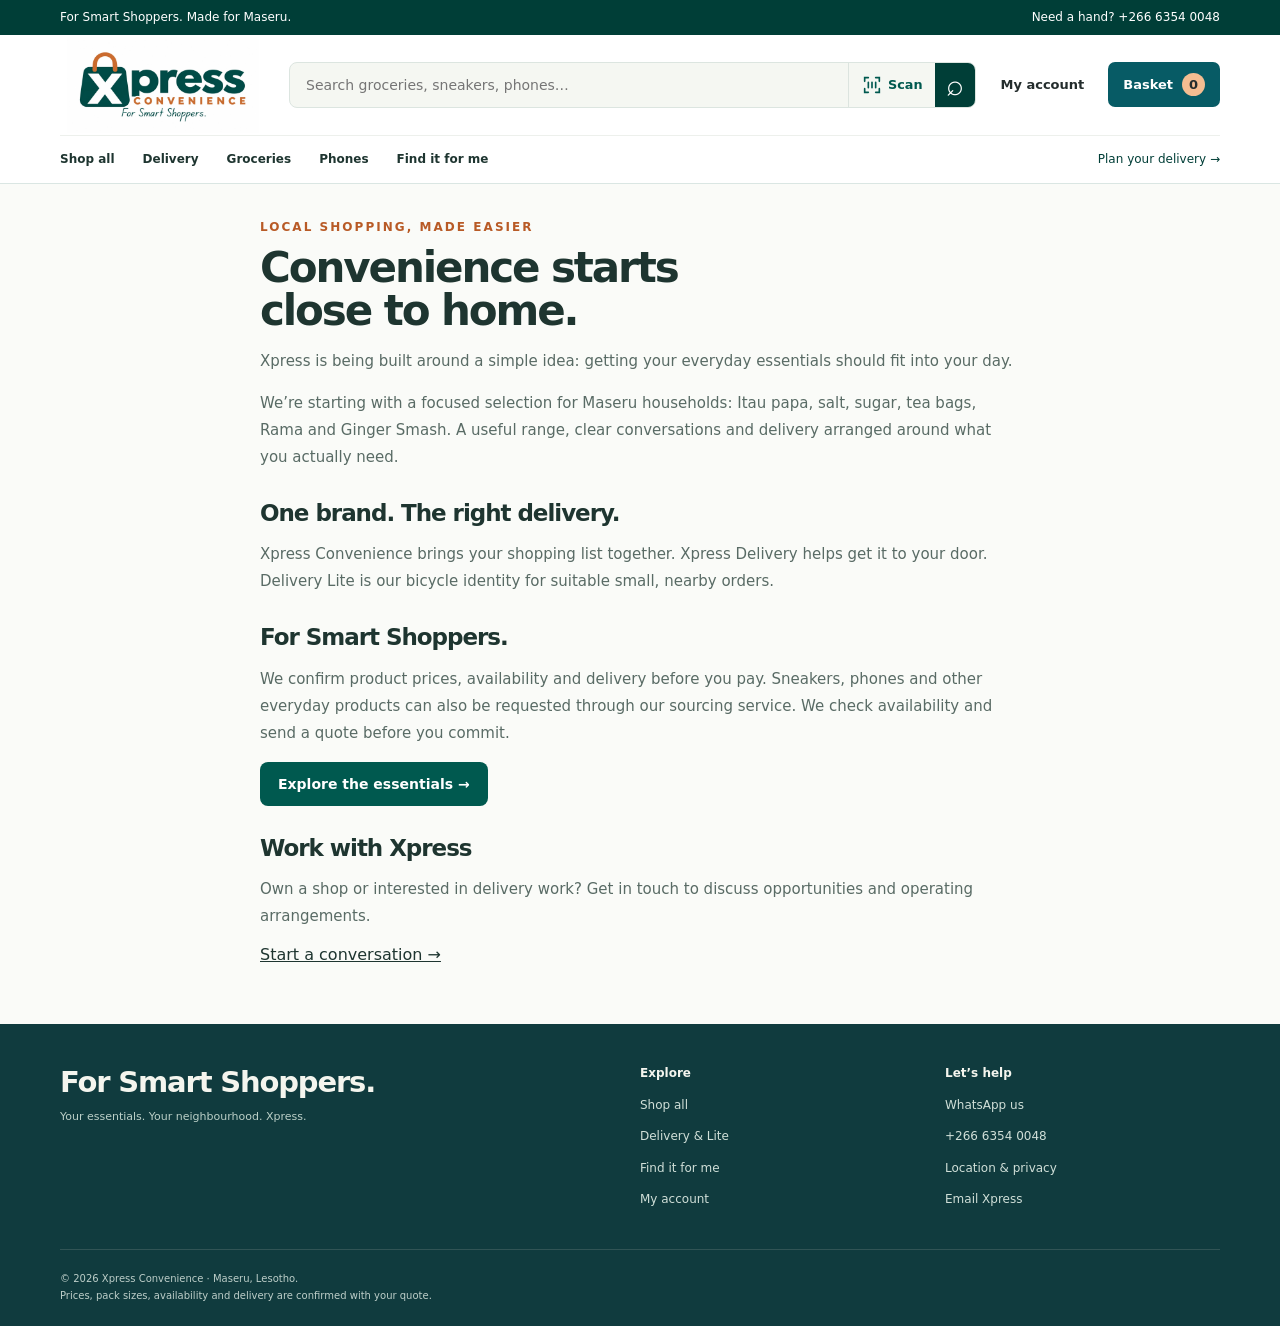
==== about.html @ bde65114 "Add market-priced groceries and sneakers; simplify customer pricing" ====
<!doctype html><html lang="en"><head><meta charset="utf-8"><meta name="viewport" content="width=device-width,initial-scale=1"><meta name="theme-color" content="#00594f"><meta name="description" content="Shop everyday essentials with Xpress Convenience in Maseru. Build a basket and explore Xpress Delivery and Delivery Lite."><title>Our story | Xpress Convenience</title><link rel="manifest" href="manifest.webmanifest"><link rel="icon" href="assets/favicon.svg" type="image/svg+xml"><link rel="stylesheet" href="assets/store.css"><link rel="stylesheet" href="assets/enhancements.css"><link rel="stylesheet" href="assets/retail.css"><link rel="stylesheet" href="assets/xpress.css"><script defer src="assets/imported-catalogue.js"></script><script defer src="assets/market-catalogue.js"></script><script defer src="assets/departments.js"></script><script defer src="assets/delivery-engine.js"></script><script defer src="assets/navigation.js"></script><script defer src="assets/search-engine.js"></script><script defer src="assets/catalogue-data.js"></script><script defer src="assets/shop.js"></script></head><body class="retail" data-page="about"><a class="skip" href="#main">Skip to content</a><div class="retail-top"><div class="wrap"><span>For Smart Shoppers. Made for Maseru.</span><a href="tel:+26663540048">Need a hand? +266 6354 0048</a></div></div><header class="ec-header retail-header"><div class="ec-header-inner"><a aria-label="Xpress Convenience home" class="ec-brand" href="index.html"><img alt="Xpress Convenience" height="1280" src="assets/xpress-convenience.webp" width="1280"/></a><form action="products.html" class="global-search" role="search"><label class="sr-only" for="global-query">Search products</label><input id="global-query" name="q" placeholder="Search groceries, sneakers, phones…" type="search"/><a class="scan-search-link" href="scan.html" aria-label="Scan a barcode or product label" title="Scan & search"><svg width="22" height="22" viewBox="0 0 24 24" fill="none" aria-hidden="true"><path d="M8 4H4v4m12-4h4v4M4 16v4h4m12-4v4h-4M8 9v6m4-6v6m4-6v6" stroke="currentColor" stroke-width="1.8" stroke-linecap="round"/></svg><span>Scan</span></a><button aria-label="Search" type="submit">⌕</button></form><a class="account-link" href="account.html">My account</a><a class="ec-basket" href="checkout.html">Basket <span data-cart-count="">0</span></a><button aria-controls="ec-nav" aria-expanded="false" class="ec-menu" type="button">Menu</button></div><div class="retail-nav wrap"><nav aria-label="Main navigation" class="ec-nav" id="ec-nav"><a href="products.html">Shop all</a><a href="delivery.html">Delivery</a><a href="products.html?category=groceries">Groceries</a><a href="products.html?category=phones">Phones</a><a href="source.html">Find it for me</a><a class="mobile-account" href="account.html">My account</a><button class="ec-install" hidden="" type="button">Install app</button></nav><a class="delivery-link" href="checkout.html">Plan your delivery →</a></div></header><main id="main"><article class="privacy-content wrap"><span class="kicker">LOCAL SHOPPING, MADE EASIER</span><h1>Convenience starts<br>close to home.</h1><p>Xpress is being built around a simple idea: getting your everyday essentials should fit into your day.</p><p>We’re starting with a focused selection for Maseru households: Itau papa, salt, sugar, tea bags, Rama and Ginger Smash. A useful range, clear conversations and delivery arranged around what you actually need.</p><h2>One brand. The right delivery.</h2><p>Xpress Convenience brings your shopping list together. Xpress Delivery helps get it to your door. Delivery Lite is our bicycle identity for suitable small, nearby orders.</p><h2>For Smart Shoppers.</h2><p>We confirm product prices, availability and delivery before you pay. Sneakers, phones and other everyday products can also be requested through our sourcing service. We check availability and send a quote before you commit.</p><a class="button" href="products.html">Explore the essentials →</a><h2>Work with Xpress</h2><p>Own a shop or interested in delivery work? Get in touch to discuss opportunities and operating arrangements.</p><a href="https://wa.me/26663540048">Start a conversation →</a></article></main><footer class="retail-footer"><div class="wrap footer-grid"><div><strong>For Smart Shoppers.</strong><p>Your essentials. Your neighbourhood. Xpress.</p></div><div><b>Explore</b><a href="products.html">Shop all</a><a href="delivery.html">Delivery &amp; Lite</a><a href="source.html">Find it for me</a><a href="account.html">My account</a></div><div><b>Let’s help</b><a href="https://wa.me/26663540048">WhatsApp us</a><a href="tel:+26663540048">+266 6354 0048</a><a href="privacy.html">Location &amp; privacy</a><a href="mailto:expressconvenience2.4.7@gmail.com">Email Xpress</a></div></div><div class="wrap copyright">© 2026 Xpress Convenience · Maseru, Lesotho.<br>Prices, pack sizes, availability and delivery are confirmed with your quote.</div></footer><a class="mobile-cart" href="checkout.html" hidden><span>Your basket · <b data-cart-count>0</b> items</span><strong>Review basket →</strong></a></body></html>
---- assets/store.css ----
:root{--teal:#087f89;--deep:#075b65;--peach:#f4bd91;--ink:#242d2d;--muted:#5b6968;--cream:#fffaf6;--line:#dce8e5;--aqua:#e5f3f1}
*{box-sizing:border-box}html{scroll-behavior:smooth}body{margin:0;background:var(--cream);color:var(--ink);font-family:ui-sans-serif,system-ui,-apple-system,BlinkMacSystemFont,"Segoe UI",sans-serif;-webkit-font-smoothing:antialiased}a{color:inherit}a:focus-visible,button:focus-visible,input:focus-visible{outline:3px solid var(--peach);outline-offset:3px}img{display:block;max-width:100%}button,input{font:inherit}.wrap{width:min(1160px,calc(100% - 48px));margin-inline:auto}.skip{position:absolute;top:-80px;left:16px;z-index:20;padding:12px;background:white}.skip:focus{top:10px}
.topbar{background:var(--deep);color:white;text-align:center;font-size:11px;font-weight:850;letter-spacing:.1em;text-transform:uppercase;padding:10px 16px}.topbar span{color:var(--peach);padding-inline:9px}header{background:white}.header-inner{display:flex;justify-content:space-between;align-items:center;gap:24px;min-height:88px}.brand{display:block;width:230px;height:76px;overflow:hidden;flex:0 0 auto}.brand img{width:100%;height:100%;object-fit:cover;object-position:center 51%}nav{display:flex;align-items:center;gap:clamp(14px,2.2vw,28px)}nav a{text-decoration:none;font-size:14px;font-weight:750}nav a:hover{text-decoration:underline;text-underline-offset:5px}nav .active{color:var(--teal);text-decoration:underline;text-underline-offset:6px}nav .nav-cta{background:var(--teal);color:white;border-radius:9px;padding:12px 16px}nav .nav-cta:hover{background:var(--deep);text-decoration:none}.cart-count{display:inline-grid;place-items:center;width:22px;height:22px;margin-left:4px;border-radius:50%;background:var(--peach);color:var(--ink);font-size:12px;font-weight:900}
.masthead{background:radial-gradient(circle at 88% 2%,#2ba3aa,transparent 28%),linear-gradient(135deg,#087f89,#075b68);color:white}.masthead-inner{padding-block:75px 80px}.eyebrow,.kicker{display:block;font-size:12px;font-weight:900;letter-spacing:.17em;text-transform:uppercase}.eyebrow{margin:0 0 17px;color:var(--peach)}h1{max-width:850px;margin:0;font-size:clamp(47px,5.6vw,72px);line-height:1.04;letter-spacing:-.06em}h1 em{color:var(--peach);font-style:normal}.masthead p{max-width:720px;margin:23px 0 0;color:#e3f5f3;font-size:18px;line-height:1.65}.button{display:inline-flex;justify-content:center;align-items:center;min-height:48px;padding:13px 18px;border:0;border-radius:10px;background:var(--teal);color:white;text-decoration:none;font-size:14px;font-weight:850;cursor:pointer}.button:hover{background:var(--deep)}.button:disabled{opacity:.48;cursor:not-allowed}.button.peach{background:var(--peach);color:var(--ink)}.button.peach:hover{background:#ffd0ab}
.section{padding-block:78px}.kicker{margin:0 0 12px;color:var(--teal)}h2{margin:0;font-size:clamp(30px,3.8vw,46px);line-height:1.1;letter-spacing:-.05em}.section-intro{max-width:700px;margin:15px 0 30px;color:var(--muted);font-size:16px;line-height:1.65}.notice{padding:18px 22px;border:1px solid #c8e2dc;border-radius:12px;background:var(--aqua);color:var(--deep);font-size:14px;line-height:1.65}
.toolbar{display:flex;flex-wrap:wrap;align-items:center;justify-content:space-between;gap:16px;margin:30px 0 24px}.filters{display:flex;flex-wrap:wrap;gap:8px}.filter{padding:10px 14px;border:1px solid var(--line);border-radius:100px;background:white;color:var(--ink);font-size:13px;font-weight:760;cursor:pointer}.filter:hover,.filter.active{background:var(--deep);color:white;border-color:var(--deep)}.search{min-width:230px;padding:11px 14px;border:1px solid #cbdcd8;border-radius:10px;background:white;color:var(--ink)}.catalogue{display:grid;grid-template-columns:repeat(3,1fr);gap:20px}.item{overflow:hidden;border:1px solid var(--line);border-radius:17px;background:white;box-shadow:0 11px 30px #0c464610}.item-image{position:relative;overflow:hidden;display:grid;place-items:center;height:260px;padding:20px;background:#edf6f4}.item:nth-child(3n+2) .item-image{background:#f9ede3}.item:nth-child(3n) .item-image{background:#f0ecf5}.item-image .drink-art{position:absolute;inset:0;display:grid;place-items:center}.item-image svg{width:70%;height:80%}.item-image img{position:absolute;inset:18px;width:calc(100% - 36px);height:calc(100% - 36px);object-fit:contain;border-radius:5px;mix-blend-mode:multiply}.item-copy{padding:23px}.item-tag{color:var(--teal);font-size:11px;font-weight:900;letter-spacing:.14em;text-transform:uppercase}.item h3{margin:9px 0 7px;font-size:22px;letter-spacing:-.04em}.item p{min-height:43px;margin:0 0 19px;color:var(--muted);font-size:13px;line-height:1.6}.item-bottom{display:flex;align-items:center;justify-content:space-between;gap:10px}.price-label{color:var(--muted);font-size:12px;font-weight:760}.empty-search{padding:40px;border-radius:14px;background:white;text-align:center;color:var(--muted)}
.checkout-layout{display:grid;grid-template-columns:1.12fr .88fr;align-items:start;gap:25px}.panel{padding:31px;border:1px solid var(--line);border-radius:18px;background:white;box-shadow:0 10px 29px #0c46460d}.panel h2{margin:0 0 8px;font-size:29px}.panel .help{margin:0 0 23px;color:var(--muted);font-size:14px;line-height:1.6}.cart-line{display:grid;grid-template-columns:66px 1fr auto;align-items:center;gap:17px;padding:17px 0;border-bottom:1px solid var(--line)}.cart-line:last-child{border-bottom:0}.cart-line img{width:66px;height:66px;object-fit:contain;border-radius:9px;background:#edf6f4}.cart-line strong{display:block;margin-bottom:4px;font-size:15px}.cart-line small{color:var(--muted)}.qty{display:flex;align-items:center;gap:8px}.qty button{width:30px;height:30px;border:1px solid #cddbd8;border-radius:7px;background:white;cursor:pointer}.qty button:hover{background:var(--aqua)}.qty span{min-width:20px;text-align:center;font-weight:850}.remove{display:block;margin-top:8px;padding:0;border:0;background:none;color:#a84845;text-decoration:underline;font-size:12px;cursor:pointer}.summary-note{margin-top:20px;padding:16px 18px;border-radius:10px;background:var(--aqua);color:var(--deep);font-size:13px;line-height:1.6}.pay-options{display:grid;gap:11px}.pay-option{display:flex;gap:13px;align-items:start;padding:16px;border:1px solid var(--line);border-radius:11px;cursor:pointer}.pay-option:has(input:checked){border-color:var(--teal);background:#f0faf8}.pay-option input{margin-top:3px;accent-color:var(--teal)}.pay-option strong{display:block;margin-bottom:3px;font-size:15px}.pay-option small{color:var(--muted);font-size:12px;line-height:1.45}.checkout-action{width:100%;margin-top:20px}.fineprint{color:var(--muted);font-size:12px;line-height:1.6}.empty-cart{padding:32px;text-align:center;color:var(--muted)}.empty-cart .button{margin-top:12px}
.next-steps{background:var(--aqua)}.next-grid{display:grid;grid-template-columns:repeat(3,1fr);gap:15px;margin-top:30px}.next-step{padding:25px;border-radius:14px;background:white}.next-step b{color:var(--teal);font-size:13px;letter-spacing:.1em}.next-step h3{margin:17px 0 8px;font-size:19px}.next-step p{margin:0;color:var(--muted);font-size:13px;line-height:1.6}
footer{background:var(--ink);color:white}.footer-inner{display:flex;justify-content:space-between;align-items:center;flex-wrap:wrap;gap:15px 30px;min-height:105px;font-size:13px}footer a{color:#d4eae6;text-underline-offset:4px;overflow-wrap:anywhere}
@media(max-width:950px){.catalogue{grid-template-columns:repeat(2,1fr)}.checkout-layout{grid-template-columns:1fr}}
@media(max-width:650px){.wrap{width:min(100% - 32px,1160px)}.topbar{font-size:10px;letter-spacing:.03em}.header-inner{min-height:74px}.brand{width:158px;height:59px}nav{gap:9px}nav a:not(.nav-cta):not(.cart-nav){display:none}nav .cart-nav{font-size:12px}nav .nav-cta{font-size:12px;padding:10px 11px}.masthead-inner{padding-block:59px 66px}.masthead p{font-size:16px}.section{padding-block:65px}.catalogue{gap:13px}.item-image{height:165px;padding:12px}.item-copy{padding:16px}.item h3{font-size:18px}.item p{min-height:60px}.item-bottom{display:block}.item-bottom .button{width:100%;margin-top:12px}.toolbar{align-items:stretch}.search{width:100%}.panel{padding:22px}.next-grid{grid-template-columns:1fr}.cart-line{grid-template-columns:52px 1fr;gap:12px}.cart-line img{width:52px;height:52px}.cart-line .qty{grid-column:2}.footer-inner{padding-block:27px}}
@media(max-width:390px){.catalogue{grid-template-columns:1fr}.item-image{height:240px}.item p{min-height:0}}
@media(prefers-reduced-motion:reduce){html{scroll-behavior:auto}}
---- assets/enhancements.css ----
/* Shared storefront polish, including account and dispatch navigation. */
[hidden]{display:none!important}html{scroll-padding-top:100px}body{overflow-wrap:break-word}.ec-header{position:sticky;top:0;z-index:100;background:#fff!important;color:#242d2d!important;border-bottom:1px solid #dae6e3}.ec-header-inner{max-width:1200px;width:calc(100% - 48px);margin:auto;min-height:86px;display:flex;align-items:center;gap:26px;position:relative}.ec-brand{display:block;width:180px;height:70px;overflow:hidden;flex-shrink:0}.ec-brand img{display:block;width:100%;height:100%;object-fit:cover;object-position:center 51%}.ec-header .ec-nav{display:flex;align-items:center;gap:25px;margin-left:auto}.ec-header .ec-nav a{display:block!important;font-size:13px;color:#425452;text-decoration:none;font-weight:750;padding:12px 0}.ec-nav a[aria-current]{color:#087f89!important;box-shadow:0 2px #087f89}.ec-basket{display:flex;gap:9px;align-items:center;background:#075b65;color:#fff;text-decoration:none;padding:12px 16px;border-radius:100px;font-weight:750;font-size:13px;white-space:nowrap}.ec-basket span{display:grid;place-items:center;background:#f4bd91;color:#242d2d;border-radius:50%;min-width:23px;height:23px}.ec-menu{display:none}.ec-install{font:inherit;color:#075b65;background:#e5f3f1;border:0;padding:10px;border-radius:8px;cursor:pointer}.ec-header a:focus-visible,button:focus-visible,input:focus-visible,summary:focus-visible,select:focus-visible{outline:3px solid #e29455;outline-offset:4px}a,button{-webkit-tap-highlight-color:transparent}.hero-inner{padding-block:64px!important}.hero-copy{max-width:510px;font-size:19px!important}.hero-note{max-width:440px}.hero-art{animation:ec-enter .7s ease-out both}.photo{box-shadow:0 24px 60px #002f3833!important}.section{padding-block:60px}.product,.item{transition:transform .2s,box-shadow .2s}.product:hover,.item:hover{transform:translateY(-4px);box-shadow:0 16px 34px #075b6515}.product h3 a{text-decoration:none;display:flex;justify-content:space-between;gap:10px}.product h3 a:after{content:'';position:absolute;inset:0}.product{position:relative}.product h3 a:focus-visible{outline:3px solid #087f89}.head p{line-height:1.7}.masthead-inner{padding-block:44px 48px}.masthead h1{font-size:clamp(38px,5vw,60px);max-width:800px}.masthead p{max-width:650px;font-size:16px}.notice{font-size:13px;padding:14px 18px}.toolbar{position:relative}.filter{min-height:44px}.item-image{height:225px}.item-copy{padding:20px}.item h3{font-size:20px}.button{transition:background .18s,transform .18s}.button:active{transform:translateY(1px)}.field{margin:18px 0}.field label{display:block;font-size:13px;font-weight:750;margin-bottom:8px}.field input,.field select{width:100%;min-height:48px;padding:12px 14px;border:1px solid #c6d9d5;border-radius:10px;background:#fff;color:#242d2d;font:inherit}.live-option{margin-top:22px;padding-top:18px;border-top:1px solid #dce8e5}.live-option summary{cursor:pointer;color:#075b65;font-size:14px;font-weight:750}.live-option .button{background:#e5f3f1;color:#075b65}.qty button{min-width:42px;min-height:42px}.ec-toast{position:fixed;bottom:24px;left:50%;transform:translateX(-50%);z-index:110;padding:14px 22px;background:#075b65;color:#fff;border-radius:14px;box-shadow:0 8px 35px #003c4433;font-size:14px;max-width:calc(100% - 32px);text-align:center}.catalogue{scroll-margin-top:100px}footer{margin-bottom:0}.card,.panel{min-width:0}.grid>*{min-width:0}.status{overflow-wrap:anywhere}.account-box{margin-bottom:22px}.ec-header~.hero{padding-top:44px;padding-bottom:44px}.ec-header~.hero h1{max-width:850px}.ec-header~.hero p{max-width:680px}.ec-header~main{min-height:55vh}
@keyframes ec-enter{from{opacity:0;transform:translateY(18px)}to{opacity:1;transform:translateY(0)}}
@media(max-width:960px){.ec-header-inner{gap:16px}.ec-header .ec-nav{gap:15px}.ec-brand{width:155px}.ec-header .ec-nav a{font-size:12px}}
@media(max-width:760px){.ec-header-inner{width:calc(100% - 28px);min-height:72px;gap:10px}.ec-brand{width:142px;height:60px;margin-right:auto}.ec-basket{padding:10px 12px;font-size:12px}.ec-menu{display:flex;align-items:center;gap:8px;border:1px solid #dce8e5;background:#fff;color:#075b65;border-radius:10px;min-height:44px;padding:10px;font-weight:750;font-size:12px}.ec-header .ec-nav{display:none;position:absolute;left:0;right:0;top:calc(100% + 1px);margin:0;background:white;border:1px solid #dce8e5;box-shadow:0 20px 30px #003a441c;border-radius:0 0 16px 16px;padding:14px 20px;align-items:stretch;gap:3px;flex-direction:column}.ec-header .ec-nav.is-open{display:flex}.ec-header .ec-nav a{font-size:15px;padding:12px}.ec-nav a[aria-current]{box-shadow:none;background:#e5f3f1;border-radius:8px}.hero-inner{padding-top:38px!important;padding-bottom:40px!important}.hero-copy{font-size:17px!important}.hero-art{min-height:295px!important}.hero-art .photo.eggs{height:225px}.hero-art .photo.bread{height:165px}.hero-note{font-size:12px}.section{padding-block:42px}.how-inner{padding-block:48px}.masthead-inner{padding-block:34px}.masthead h1{font-size:40px}.masthead p{font-size:15px}.item-image{height:170px}.item-copy{padding:15px}.item h3{font-size:18px}.item p{min-height:62px}.item-bottom .button{padding-inline:10px;font-size:12px}.filters{flex-wrap:nowrap;overflow:auto;width:100%;padding-bottom:5px}.filter{flex-shrink:0}.search{min-width:0;font-size:16px}.checkout-layout{gap:18px}.checkout-layout>.panel{padding:22px}.next-grid{grid-template-columns:1fr}.ec-header~.hero h1{font-size:40px}.grid{grid-template-columns:1fr}.ec-header~.hero{padding-block:32px}.footer-inner{font-size:12px;line-height:1.8}.ec-toast{bottom:16px;width:max-content}}
@media(max-width:360px){.ec-brand{width:120px}.ec-header-inner{gap:6px}.ec-basket{padding:9px}.ec-menu{font-size:11px;padding:8px}.wrap{width:calc(100% - 28px)}}
@media(prefers-reduced-motion:reduce){*,*::before,*::after{animation:none!important;transition:none!important;scroll-behavior:auto!important}}
.ec-brand{position:relative;width:160px;height:82px}.ec-brand img{position:absolute;top:50%;width:100%;height:auto;transform:translateY(-51%);object-fit:initial}
@media(max-width:760px){.ec-brand{width:142px;height:72px}}
@media(max-width:360px){.ec-brand{width:120px;height:62px}}

/* Keep the complete logo, bag handles and tagline inside the header. */
.ec-header .ec-brand,.ec-header.retail-header .ec-brand{width:180px;height:108px;flex:0 0 auto;overflow:hidden;background:#fff;border-radius:6px}
.ec-header .ec-brand img{position:absolute;left:0;top:50%;display:block;width:100%;height:auto;max-width:none;object-fit:contain;transform:translateY(-51%);filter:brightness(.8) contrast(1.7)}
@media(max-width:760px){.ec-header .ec-brand,.ec-header.retail-header .ec-brand{width:143px;height:86px}}
@media(max-width:360px){.ec-header .ec-brand,.ec-header.retail-header .ec-brand{width:125px;height:75px}}
---- assets/retail.css ----
:root{--deep:#064c50;--teal:#087477;--ink:#173435;--muted:#647370;--peach:#f5c7a1;--line:#e0e6e2;--cream:#fafbf8}body.retail{background:var(--cream)}.sr-only{position:absolute;width:1px;height:1px;overflow:hidden;clip-path:inset(50%)}.retail-top{background:var(--deep);color:#fff;font:12px/1.4 system-ui}.retail-top .wrap{display:flex;justify-content:space-between;padding-block:9px}.retail-top a{color:#fff;text-decoration:none}.retail-header .ec-header-inner{max-width:1160px;min-height:88px;gap:24px}.retail-header .ec-brand{width:164px;height:67px}.global-search{display:flex;flex:1;border:1px solid #dce5e0;background:#f4f6f3;border-radius:8px;overflow:hidden;margin:0}.global-search input{width:100%;min-width:0;border:0;background:transparent;padding:14px 16px;font:14px system-ui;outline-offset:-4px}.global-search button{width:48px;background:var(--deep);color:white;border:0;font-size:30px;cursor:pointer}.account-link{font-size:13px;font-weight:650;text-decoration:none;white-space:nowrap}.retail-header .ec-basket{border-radius:7px;padding:11px 15px}.retail-nav{display:flex;align-items:center;justify-content:space-between;border-top:1px solid #edf0ec;min-height:48px}.retail-header .ec-nav{margin:0;gap:28px}.retail-header .ec-nav a{font-size:12px;padding:13px 0}.delivery-link{font-size:12px;color:var(--deep);text-decoration:none}.retail-header .mobile-account{display:none!important}.retail h1,.retail h2,.retail h3{letter-spacing:-.045em}.shop-hero{display:grid;grid-template-columns:1.05fr 1fr;margin-top:26px;min-height:390px;border-radius:12px;overflow:hidden;background:var(--deep)}.hero-message{padding:38px 44px;color:white}.hero-message .kicker{font-size:10px;color:#c3d6d1;letter-spacing:.15em}.hero-message h1{font-size:clamp(38px,4.4vw,58px);line-height:1.02;max-width:520px;font-weight:750}.hero-message h1 em{color:var(--peach);font-style:normal}.hero-message p{font-size:13px;line-height:1.7;color:#deebe6;margin:17px 0 22px}.hero-message .button{gap:40px;border-radius:6px;min-height:46px}.hero-small{display:block;font-size:10px;color:#bdcfca;margin-top:14px}.hero-shelf{background:#e8eee4;position:relative;display:flex;flex-direction:column;padding:32px 32px 0;overflow:hidden}.shelf-heading{display:flex;justify-content:space-between;align-items:start}.shelf-heading>span{font-size:10px;letter-spacing:.18em;border:1px solid #aabdb1;padding:7px 9px;border-radius:3px}.shelf-heading b{font-size:23px;line-height:1.1;font-weight:550;letter-spacing:-.04em}.shelf-products{flex:1;display:flex;align-items:center;justify-content:center;gap:4px;min-height:240px}.shelf-products img{width:55%;height:225px;object-fit:contain;mix-blend-mode:multiply}.shelf-products .hero-snack{width:39%;height:190px}.hero-shelf>a{display:flex;justify-content:space-between;padding:16px 0;border-top:1px solid #bdcbbb;font-size:12px;text-decoration:none;font-weight:650}.service-strip{display:flex;justify-content:space-between;padding:19px 0;border-bottom:1px solid var(--line);font-size:12px;color:var(--muted)}.service-strip b{color:var(--teal);margin-right:9px;font-size:10px}.category-section{padding:31px 0}.section-heading{display:flex;align-items:end;justify-content:space-between;gap:20px;margin-bottom:19px}.section-heading h2{font-size:29px}.section-heading>a{font-size:12px;white-space:nowrap;text-underline-offset:5px}.category-tiles{display:grid;grid-template-columns:repeat(4,1fr);gap:12px}.category-tiles>a{display:flex;gap:12px;align-items:center;text-decoration:none;padding:12px;background:white;border:1px solid var(--line);border-radius:8px;transition:border-color .2s}.category-tiles>a:hover{border-color:var(--teal)}.category-tiles img{width:53px;height:53px;object-fit:contain}.category-tiles span{font-size:14px;font-weight:700}.category-tiles small{display:block;font-weight:400;font-size:10px;color:var(--muted);margin-top:5px}.category-tiles b{margin-left:auto;font-size:16px}.essentials{padding:15px 0 50px;scroll-margin-top:160px}.catalogue-note{font-size:12px;color:var(--muted);margin:-4px 0 20px}.retail .catalogue{grid-template-columns:repeat(3,minmax(0,1fr));gap:16px}.retail .item{box-shadow:none;border-radius:9px;display:flex;flex-direction:column}.retail .item:hover{transform:translateY(-2px);box-shadow:0 7px 20px #064c500c}.retail .item-image,.retail .item:nth-child(n) .item-image{height:205px;background:#f2f4f0;margin:10px 10px 0;border-radius:5px}.retail .item-copy{padding:18px;display:flex;flex-direction:column;flex:1}.retail .item-tag{font-size:9px;letter-spacing:.12em}.retail .item h3{font-size:20px;margin:7px 0}.retail .item p{font-size:12px;min-height:38px;line-height:1.5;margin-bottom:18px}.retail .item-bottom{margin-top:auto;display:flex;flex-wrap:wrap;gap:12px}.retail .price-label{font-size:12px;color:var(--deep)}.retail .item-bottom .button{border-radius:6px;min-height:40px;font-size:12px;padding:10px 13px;margin-left:auto}.retail .item-bottom .qty{margin-left:auto}.retail .qty{justify-content:space-between;background:#eaf3ee;border-radius:6px;padding:2px}.retail .qty button{background:transparent;border:0;color:var(--deep);font-size:20px}.retail .qty span{font-size:13px}.occasion{display:grid;grid-template-columns:1.1fr 1fr;gap:45px;background:#f0e5d7;padding:38px 42px;border-radius:10px;margin-bottom:55px}.occasion h2,.delivery-info h2{font-size:37px;line-height:1.1}.occasion p,.delivery-info p{font-size:13px;color:var(--muted);line-height:1.7}.occasion-links{display:flex;flex-direction:column;justify-content:center}.occasion-links a{display:flex;align-items:center;gap:20px;text-decoration:none;border-bottom:1px solid #d5c7b7;padding:20px 0;font-size:17px;font-weight:600}.occasion-links span{font-size:10px;font-weight:400}.occasion-links b{margin-left:auto}.delivery-info{display:grid;grid-template-columns:1fr 1fr;gap:80px;padding-bottom:60px;scroll-margin-top:170px}.delivery-info>div>p{max-width:430px}.delivery-info .button{font-size:12px;margin-top:10px;border-radius:6px}.delivery-faq details{border-bottom:1px solid var(--line);padding:20px 0}.delivery-faq summary{font-size:15px;font-weight:600;cursor:pointer}.retail-footer{background:#103b3e;color:#f4f5ee;padding:42px 0 22px}.footer-grid{display:grid;grid-template-columns:2fr 1fr 1fr;gap:30px}.footer-grid strong{font-size:29px;line-height:1.15;letter-spacing:-.04em}.footer-grid p{font-size:11px;color:#bcd0c8}.footer-grid b{display:block;font-size:12px;margin-bottom:15px}.footer-grid a{display:block;font-size:12px;margin:11px 0;text-decoration:none;color:#d0dfd8}.copyright{border-top:1px solid #315455;margin-top:28px;padding-top:20px;font-size:10px;color:#bdcec9;line-height:1.7}.shop-heading{padding:35px 0 25px}.breadcrumb,.shop-heading>span{font-size:12px;color:var(--muted)}.shop-heading h1{font-size:42px;margin:22px 0 10px;max-width:none}.shop-heading p{color:var(--muted);font-size:14px}.shop-content{padding-bottom:50px}.shop-tools{display:flex;justify-content:space-between;align-items:center;border-block:1px solid var(--line);padding:17px 0;gap:20px}.sort-label{display:flex;align-items:center;gap:8px;font-size:12px;white-space:nowrap}.sort-label select{border:1px solid var(--line);background:white;border-radius:5px;padding:10px;font:inherit;max-width:155px}.catalogue-meta{display:flex;justify-content:space-between;font-size:11px;color:var(--muted);padding:18px 0}.request-panel{display:flex;justify-content:space-between;align-items:center;gap:20px;padding:28px;background:#eaf0e7;margin-top:30px;border-radius:8px}.request-panel h2{font-size:25px}.request-panel p{font-size:13px;color:var(--muted)}.mobile-cart{display:none}.ec-toast{bottom:25px}.retail .filter{border-radius:6px}.retail a:focus-visible,.retail summary:focus-visible,.retail select:focus-visible{outline:3px solid #cc8b46;outline-offset:3px}
@media(max-width:960px){.retail-header .ec-nav{gap:18px}.retail-header .ec-header-inner{gap:15px}.account-link{display:none}.hero-message{padding:32px}.shelf-heading b{font-size:20px}.category-tiles>a{gap:8px;padding:9px}.category-tiles img{width:40px;height:45px}.category-tiles small{font-size:9px}.retail .item-bottom{display:block}.retail .item-bottom .button,.retail .item-bottom .qty{width:100%;margin-top:10px}.delivery-info{gap:35px}}
@media(max-width:760px){.retail-top .wrap{justify-content:center;font-size:10px}.retail-top a{display:none}.retail-header .ec-header-inner{flex-wrap:wrap;gap:8px;padding:4px 0 12px}.retail-header .ec-brand{width:143px;height:59px}.global-search{order:5;flex-basis:100%;height:44px}.global-search input{font-size:16px;padding:10px 13px}.retail-header .ec-basket{font-size:12px;padding:10px}.retail-nav{min-height:0;border:0}.delivery-link{display:none}.retail-header .ec-nav{top:100%;left:14px;right:14px;gap:0}.retail-header .mobile-account{display:block!important}.retail-header .ec-nav a{font-size:14px;padding:12px}.shop-hero{grid-template-columns:1fr 0.85fr;margin-top:16px;min-height:300px}.hero-message{padding:25px}.hero-message h1{font-size:40px}.hero-message p{font-size:12px}.hero-message .kicker{font-size:8px}.hero-message .button{gap:20px;font-size:12px}.hero-small{font-size:9px;line-height:1.6}.hero-shelf{padding:22px 14px 0}.shelf-heading{display:block}.shelf-heading>span{font-size:8px;padding:5px}.shelf-heading b{display:block;margin-top:17px;font-size:19px}.shelf-products{min-height:150px;position:relative;display:block}.shelf-products img{position:absolute;width:80%;height:140px;left:0;top:0}.shelf-products .hero-snack{width:65%;height:110px;right:-15px;left:auto;top:70px}.hero-shelf>a{font-size:10px;margin-top:25px;gap:10px}.service-strip{font-size:10px;gap:15px;line-height:1.5;padding:14px 0}.service-strip b{display:block}.category-section{padding:25px 0}.section-heading h2{font-size:24px}.section-heading>a{font-size:11px}.category-tiles{grid-template-columns:repeat(2,1fr);gap:9px}.category-tiles img{width:46px;height:46px}.category-tiles small{font-size:10px}.category-tiles span{font-size:13px}.retail .catalogue{grid-template-columns:repeat(2,minmax(0,1fr));gap:10px}.retail .item-image,.retail .item:nth-child(n) .item-image{height:155px;margin:6px 6px 0}.retail .item-copy{padding:12px}.retail .item h3{font-size:17px}.retail .item p{font-size:11px;min-height:50px;margin-bottom:10px}.retail .price-label{font-size:11px}.retail .item-bottom .button{min-height:44px}.catalogue-note{font-size:11px;line-height:1.6}.occasion{grid-template-columns:1fr;gap:10px;padding:25px;margin-bottom:35px}.occasion h2,.delivery-info h2{font-size:30px}.occasion-links a{font-size:15px;padding:16px 0}.delivery-info{grid-template-columns:1fr;gap:15px;padding-bottom:35px}.footer-grid{grid-template-columns:1fr 1fr;gap:25px}.footer-grid>div:first-child{grid-column:1/-1}.footer-grid strong{font-size:25px}.mobile-cart:not([hidden]){display:flex;position:fixed;bottom:12px;left:16px;right:16px;z-index:105;background:var(--deep);color:white;border-radius:10px;padding:17px 15px;justify-content:space-between;text-decoration:none;font-size:12px;box-shadow:0 5px 25px #003a4430}.retail:has(.mobile-cart:not([hidden])){padding-bottom:80px}.ec-toast{bottom:85px;min-width:230px;font-size:12px}.shop-heading{padding:24px 0 15px}.shop-heading h1{font-size:32px}.shop-tools{flex-wrap:wrap;gap:12px}.shop-tools .filters{margin:0;padding:0 0 4px}.sort-label{margin-left:auto}.catalogue-meta{font-size:10px;gap:18px;line-height:1.5}.catalogue-meta span:last-child{max-width:180px;text-align:right}.request-panel{align-items:start;flex-direction:column;padding:22px}.retail .empty-search{padding:25px 15px}.retail .empty-search h2{font-size:26px}}
@media(max-width:420px){.hero-message{padding:22px 17px}.hero-message h1{font-size:34px}.hero-message p br{display:none}.hero-message .button{gap:12px;padding:12px;font-size:11px}.hero-shelf{padding:22px 12px 0}.shelf-heading b{font-size:17px}.shop-hero{grid-template-columns:1.15fr .85fr}.shelf-products .hero-snack{right:-12px}.retail .item-image,.retail .item:nth-child(n) .item-image{height:135px}.retail .item h3{font-size:16px}.retail .item-copy{padding:11px}.category-tiles b{display:none}.category-tiles small{font-size:9px}}
@media(prefers-reduced-motion:reduce){*{scroll-behavior:auto!important;transition:none!important;animation:none!important}}


@media(min-width:761px){.ec-header.retail-header .ec-nav a.mobile-account{display:none!important}.shop-hero{min-height:355px}.hero-message{padding-block:30px}.hero-message h1{font-size:50px}.shelf-products{min-height:200px}}
@media(max-width:760px){.shop-hero{grid-template-columns:1fr;min-height:0;position:relative}.hero-message{position:relative;z-index:1;padding:25px 22px}.hero-message h1{font-size:37px;max-width:260px}.hero-message h1 em{display:block}.hero-message p{max-width:230px;font-size:12px}.hero-small{max-width:240px}.hero-shelf{display:none}.hero-message .button{font-size:12px;padding:12px 16px}.shop-hero:after{content:'eX';position:absolute;right:-10px;bottom:10px;color:#ffffff07;font-size:160px;font-weight:900;letter-spacing:-20px;pointer-events:none}.shop-heading h1{margin-top:16px}.shop-tools{padding:12px 0}.sort-label{font-size:11px}.sort-label select{padding:7px}.catalogue-meta{padding:12px 0}}

/* Consistent studio product photography across the storefront. */
.retail .item-image{background:#fff}
.retail .item-image img{mix-blend-mode:normal;inset:8px;width:calc(100% - 16px);height:calc(100% - 16px);border-radius:5px}
.retail .item:nth-child(n) .item-image{background:#fff}
.category-tiles img{border-radius:6px;background:#fff}
.shelf-products{gap:14px}.shelf-products img,.shelf-products .hero-snack{width:46%;height:230px;mix-blend-mode:normal;border-radius:12px;background:#fff;object-fit:contain}.hero-shelf{background:#e8eee4}
.cart-line img{background:#fff;clip-path:none}

/* Reserve distinct departments without implying available stock. */
.category-monogram{display:grid;place-items:center;flex:0 0 54px;width:54px;height:54px;border-radius:12px;background:#e8eee4;color:var(--deep);font:600 24px system-ui}.category-tiles .future-category{background:#f2f5ef;border-style:dashed}.category-tiles .future-category small{color:var(--teal)}
@media(min-width:761px){.category-tiles{grid-template-columns:repeat(3,minmax(0,1fr))}.shop-tools{flex-wrap:wrap}.shop-tools .filters{flex:1;min-width:0}}
@media(max-width:760px){.category-monogram{flex-basis:46px;width:46px;height:46px;font-size:20px}}
---- assets/xpress.css ----
:root{--teal:#00594f;--deep:#003e37;--peach:#ecc19f;--ink:#1e3530;--muted:#596b65;--cream:#fafbf8;--line:#dce5de;--aqua:#edf4ee;--copper:#b85a26}
body{background:var(--cream)}[hidden]{display:none!important}button,a,input,select,summary{touch-action:manipulation}button:disabled{cursor:not-allowed;opacity:.55}a:focus-visible,button:focus-visible,input:focus-visible,summary:focus-visible,select:focus-visible,textarea:focus-visible{outline:3px solid #c9763f;outline-offset:4px}
.ec-header .ec-brand,.ec-header.retail-header .ec-brand{width:205px;height:96px;border-radius:0;overflow:visible}.ec-header .ec-brand img{position:static;width:100%;height:100%;object-fit:contain;transform:none;filter:none;max-width:100%}.retail-header .ec-header-inner{min-height:100px;padding-block:2px}.retail-top{background:var(--deep)}.retail-nav .ec-nav a{color:var(--ink)}.global-search{background:#f5f7f2}.button{border-radius:8px;min-height:44px;background:var(--teal);font-weight:650}.button.secondary,.button.peach{background:var(--peach);color:var(--deep)}.button.outline{background:transparent;color:var(--teal);border:1px solid var(--line)}.kicker,.eyebrow{color:var(--copper)}
.shop-hero{grid-template-columns:1.05fr 1fr;border-radius:16px;min-height:420px;overflow:hidden}.hero-message{background:var(--deep);padding:42px}.hero-message .kicker{color:#f1c3a3}.hero-message h1{font-size:57px;letter-spacing:-.055em}.hero-message h1 em{color:#f0c19c;font-style:normal}.hero-message p{font-size:15px;line-height:1.7;max-width:370px}.hero-shelf{background:#e9eee4;padding:30px}.shelf-products{min-height:200px}.shelf-products img,.shelf-products .hero-snack{background:transparent;width:47%;height:245px;mix-blend-mode:multiply}.hero-shelf>a{margin-top:10px}.shop-hero:after{display:none}.hero-small{font-size:11px;line-height:1.6}.section-heading h2{letter-spacing:-.04em}.service-strip{gap:20px}.category-tiles{grid-template-columns:repeat(4,minmax(0,1fr))}.item-tag{color:var(--copper)}.item .item-copy h3{letter-spacing:-.025em}.product-detail{display:inline-block;margin-top:8px;font-size:11px;color:var(--teal)}
.delivery-intro{padding:25px 0 48px}.delivery-heading{display:flex;align-items:end;justify-content:space-between;gap:24px;margin-bottom:20px}.delivery-heading h2{font-size:38px;letter-spacing:-.045em;line-height:1.12;margin:10px 0}.delivery-heading p{max-width:410px;font-size:14px;line-height:1.7;color:var(--muted)}.service-cards{display:grid;grid-template-columns:1fr 1fr;gap:18px}.service-card{border:1px solid var(--line);background:white;border-radius:12px;overflow:hidden}.service-card img{width:100%;height:180px;object-fit:contain;padding:14px 32px}.service-card .service-copy{padding:20px 26px 26px;background:#f0f5ef}.service-card h3{font-size:24px;letter-spacing:-.04em;margin:7px 0}.service-card p{font-size:14px;line-height:1.65;color:var(--muted)}.pill{display:inline-block;border:1px solid #becfc4;border-radius:30px;padding:5px 10px;font-size:10px;font-weight:700;letter-spacing:.04em}.service-card:last-child .service-copy{background:#f8eee6}.service-footnote{font-size:12px;line-height:1.65;color:var(--muted);margin-top:16px}.future-panel{display:grid;grid-template-columns:1fr 1fr;gap:18px;margin:15px auto 50px}.future-panel a{display:flex;justify-content:space-between;align-items:center;border:1px solid var(--line);padding:26px;border-radius:12px;text-decoration:none;background:#f1f3ed}.future-panel strong{font-size:25px;display:block;letter-spacing:-.04em}.future-panel small{display:block;color:var(--muted);margin-top:7px;font-size:12px}.future-mark{font-size:32px;color:var(--copper)}
.checkout-header{padding:32px 0 16px}.checkout-header h1{font-size:44px;letter-spacing:-.05em;margin:12px 0}.checkout-header p{color:var(--muted);font-size:14px;line-height:1.7}.checkout-steps{display:flex;gap:10px;flex-wrap:wrap;font-size:11px;color:var(--muted)}.checkout-steps span{padding:7px 12px;border:1px solid var(--line);border-radius:25px}.checkout-grid{display:grid;grid-template-columns:1fr 1.05fr;gap:24px;padding-block:12px 50px;align-items:start}.checkout-stack{display:grid;gap:20px}.checkout-grid .panel{padding:25px;border:1px solid var(--line);box-shadow:none;border-radius:12px;background:#fff}.panel h2{font-size:22px;letter-spacing:-.035em;margin:0 0 10px}.help,.fineprint{line-height:1.65;color:var(--muted)}.help{font-size:13px}.fineprint{font-size:11px}.cart-line{grid-template-columns:66px minmax(0,1fr) auto;gap:12px}.cart-line strong{font-size:14px}.cart-line small{display:block;font-size:11px;color:var(--muted);margin-block:5px}.cart-line .qty{display:flex;gap:5px}.qty button{min-width:36px;min-height:40px}.remove{min-height:36px}.field label{font-size:12px;display:block;font-weight:650;margin-bottom:8px}.field input,.field textarea{width:100%;min-height:46px;border:1px solid #c9d8cf;border-radius:7px;padding:11px;font:inherit;font-size:14px;background:white}.field{margin:17px 0}.location-actions{display:flex;gap:9px;flex-wrap:wrap}.location-actions .button{font-size:12px;padding:11px 14px}.inline-check{display:flex;gap:10px;font-size:12px;line-height:1.6;margin:14px 0;align-items:start}.inline-check input{margin-top:3px;accent-color:var(--teal);width:17px;height:17px;flex:none}.location-status{background:#f0f5ef;padding:12px;border-radius:7px;font-size:12px;line-height:1.65;overflow-wrap:anywhere}.location-status.error{background:#fff0e7;color:#823713}.map-shell{margin-top:14px}#delivery-map{height:260px;border-radius:9px;border:1px solid var(--line);z-index:0}.manual-coords{margin:12px 0}.manual-coords summary{font-size:12px;cursor:pointer}.coordinate-fields{display:grid;grid-template-columns:1fr 1fr;gap:12px}.recommendation{background:#eef5ee;border-left:3px solid var(--teal);padding:17px;margin-top:18px;border-radius:0 8px 8px 0}.recommendation[data-type=heavy]{background:#fcf1e8;border-color:var(--copper)}.recommendation h3{font-size:19px;line-height:1.25;margin:6px 0}.recommendation p{font-size:12px;line-height:1.65;margin:8px 0;color:var(--muted)}.recommendation .eyebrow{font-size:9px;letter-spacing:.12em}.summary-row{display:flex;justify-content:space-between;gap:16px;font-size:13px;border-bottom:1px solid var(--line);padding:12px 0}.quote-total{font-weight:700}.checkout-action{width:100%;margin-top:18px;justify-content:center}.pay-options{display:grid;gap:8px}.pay-option{border:1px solid var(--line);padding:12px;border-radius:8px;display:flex;gap:9px;align-items:center;font-size:13px}.pay-option input{accent-color:var(--teal)}.quote-error{color:#8c3914;font-size:13px;line-height:1.6}.location-confirm{background:#f7f8f3;border-radius:7px;padding:12px}.customer-name-grid{display:grid;grid-template-columns:1fr 1fr;gap:12px}.privacy-content{max-width:760px;padding:36px 0 60px}.privacy-content h1{font-size:42px;letter-spacing:-.05em}.privacy-content h2{font-size:23px;margin-top:30px}.privacy-content p,.privacy-content li{font-size:15px;line-height:1.8;color:var(--muted)}.catalogue-note{line-height:1.7}.checkout-grid .summary-note{font-size:12px;line-height:1.7}.delivery-faq{max-width:800px;margin:auto;padding:12px 0 45px}.delivery-faq p{line-height:1.7;font-size:14px;color:var(--muted)}.ec-toast{z-index:2000}.empty-cart{padding:20px 0}.empty-cart p{font-size:14px;line-height:1.7}.footer-grid a,.copyright{line-height:1.7}
@media(max-width:760px){.ec-header .ec-brand,.ec-header.retail-header .ec-brand{width:160px;height:75px}.retail-header .ec-header-inner{min-height:0}.retail-header .ec-basket{margin-left:auto}.ec-menu{padding:10px!important}.shop-hero{grid-template-columns:1fr;min-height:0;margin-top:16px}.hero-message{padding:30px 25px}.hero-message h1{font-size:43px;max-width:none}.hero-message p{max-width:340px;font-size:14px}.hero-message p br{display:none}.hero-shelf{display:flex;padding:20px 24px}.shelf-heading{display:flex;align-items:center}.shelf-heading b{font-size:19px;margin:0}.shelf-products{display:flex;position:static;min-height:150px;gap:15px}.shelf-products img,.shelf-products .hero-snack{position:static;width:43%;height:165px}.hero-shelf>a{margin-top:0;font-size:12px}.category-tiles{grid-template-columns:repeat(2,minmax(0,1fr))}.service-cards,.checkout-grid{grid-template-columns:1fr}.delivery-heading{display:block}.delivery-heading h2{font-size:31px}.service-card img{height:150px}.delivery-heading p{font-size:13px}.future-panel{gap:10px}.future-panel a{padding:19px 15px}.future-panel strong{font-size:21px}.future-panel small{font-size:11px}.future-mark{font-size:25px}.checkout-header h1{font-size:34px}.checkout-grid{gap:20px}.checkout-grid .panel{padding:20px}.checkout-steps{font-size:10px;gap:5px}.checkout-steps span{padding:7px 9px}.cart-line{grid-template-columns:48px minmax(0,1fr) auto;gap:9px}.cart-line img{width:48px;height:55px}.cart-line .qty{gap:0}.qty button{min-width:32px}.cart-line strong{font-size:12px}.field input,.field textarea{font-size:16px}.customer-name-grid{grid-template-columns:1fr;gap:0}.privacy-content h1{font-size:34px}.service-strip{font-size:10px}.service-strip span{flex:1}.retail .item h3{font-size:17px}.retail .item p{font-size:12px}.global-search{order:5}.retail .catalogue{gap:12px}}
@media(max-width:370px){.ec-header .ec-brand,.ec-header.retail-header .ec-brand{width:132px;height:66px}.retail-header .ec-header-inner{gap:5px}.retail-header .ec-basket{padding:8px}.wrap{width:calc(100% - 28px)}.hero-message h1{font-size:37px}.cart-line{grid-template-columns:42px minmax(0,1fr)}.cart-line .qty{grid-column:2;justify-self:start}.retail .item-copy{padding:10px}}
.hero-source{display:block;color:#f0c19c;font-size:12px;margin-top:18px;text-underline-offset:4px}.source-discovery{display:grid;grid-template-columns:1.15fr 1fr;gap:45px;padding-block:35px}.source-discovery h2{font-size:34px;letter-spacing:-.04em;line-height:1.15;margin:10px 0}.source-discovery p{font-size:14px;line-height:1.7;color:var(--muted);max-width:480px}.source-quicklinks{display:grid;gap:8px;align-content:center}.source-quicklinks a{display:flex;justify-content:space-between;padding:15px 18px;background:#eef3eb;border-radius:8px;text-decoration:none;font-size:14px;font-weight:650}.sourcing-layout{display:grid;grid-template-columns:1.2fr .8fr;gap:25px;align-items:start;padding-block:15px 60px}.sourcing-layout .panel{padding:26px;background:white;border:1px solid var(--line);border-radius:12px;box-shadow:none}.sourcing-layout select{width:100%;font:inherit;font-size:14px;padding:12px;border:1px solid #c9d8cf;border-radius:7px;background:white;min-height:46px}.source-aside{display:grid;gap:18px}.source-aside h2{font-size:30px;margin:16px 0}.source-aside h3{font-size:22px;letter-spacing:-.03em}.source-aside p,.source-aside li{font-size:14px;color:var(--muted);line-height:1.8}.source-aside ul{padding-left:20px}.source-two{display:grid;grid-template-columns:1fr 1fr;gap:15px}.spec-help{font-size:12px;line-height:1.6;padding:12px;background:#f0f5ef;border-radius:7px;color:var(--muted)}.empty-search .button{margin:8px 5px}.sourcing-layout .field textarea{font-size:14px}
@media(max-width:760px){.source-discovery,.sourcing-layout{grid-template-columns:1fr;gap:20px}.source-discovery{padding-block:28px}.source-discovery h2{font-size:29px}.sourcing-layout .panel{padding:20px}.sourcing-layout select,.sourcing-layout .field textarea{font-size:16px}.source-two{grid-template-columns:1fr;gap:0}.source-aside h2{font-size:26px}}
/* Scan & search */
.scan-search-link{display:flex;align-items:center;gap:5px;padding:0 12px;text-decoration:none;color:#00594f;border-left:1px solid #dce4df;font-size:.8rem;font-weight:750;white-space:nowrap}.scan-search-link:hover{background:#eaf1ed}.scan-page{padding-bottom:70px}.scan-heading{max-width:820px;padding:55px 0 35px}.scan-heading h1{font-size:clamp(2.4rem,5vw,4.3rem);line-height:1.07;letter-spacing:-.05em;margin:16px 0 22px;color:#143d39}.scan-heading h1 em{font-style:normal;color:#b96933}.scan-heading>p{max-width:590px;color:#596a65;font-size:1.1rem}.scan-pills{display:flex;gap:8px;flex-wrap:wrap;margin:22px 0 0}.scan-pills span{font-size:.75rem;background:#e8eee9;color:#30554b;padding:6px 10px;border-radius:100px}.scan-layout{display:grid;grid-template-columns:minmax(0,1.45fr) minmax(0,1fr);gap:32px}.scan-panel{background:white;border:1px solid #dbe4df;border-radius:20px;padding:30px;min-width:0}.scan-target{text-align:center;padding:25px 15px 30px;border:1px dashed #9ab4a8;border-radius:14px;background:#f5f8f3;color:#00594f}.scan-target h2{font-size:1.4rem;margin:12px 0}.scan-target p{color:#61706a;font-size:.9rem}.scan-actions{display:flex;flex-wrap:wrap;gap:9px;margin:24px 0 14px}.scan-actions .button{flex:1;min-width:140px;font-size:.85rem;justify-content:center}.scan-notice{font-size:.78rem;color:#65736d;line-height:1.7}.scan-aside{padding:24px 16px}.scan-aside h2{font-size:2rem;line-height:1.15;letter-spacing:-.03em;margin:15px 0 30px}.scan-aside ol{padding-left:25px}.scan-aside li{padding-left:8px;margin-bottom:22px}.scan-aside li::marker{color:#b96933;font-weight:800}.scan-aside p{color:#61706a;font-size:.95rem;margin-top:6px}.scan-tip{border-left:3px solid #b96933;padding:12px 18px;background:#f5ede4;margin:28px 0}.scan-aside a,.scan-review a{color:#00594f;font-weight:700}.manual-barcode{margin:24px 0 0;border-top:1px solid #e0e7e2;padding-top:20px}.manual-barcode summary{cursor:pointer;font-weight:700;color:#00594f}.manual-barcode form{display:grid;gap:10px;margin-top:20px}.scan-page input{box-sizing:border-box;width:100%;border:1px solid #cbd7d0;border-radius:8px;padding:14px;font:inherit;min-width:0}.scan-page label{font-weight:700}.scan-page button:disabled{opacity:.55;cursor:wait}#scan-video,#scan-preview{width:100%;max-height:340px;object-fit:contain;background:#edf1ed;border-radius:12px;margin-top:20px}#scan-progress{width:100%;margin-top:18px;accent-color:#00594f}#scan-status{font-size:.92rem;font-weight:600;line-height:1.65;margin-top:20px;overflow-wrap:anywhere}.scan-review{background:white;border:1px solid #dbe4df;border-radius:18px;padding:30px;margin-top:30px}.scan-match{display:flex;gap:24px;padding:24px 0;border-bottom:1px solid #e0e7e2}.scan-match img{width:110px;height:130px;object-fit:contain}.scan-match h3{margin:0}.scan-match p{font-size:.85rem;color:#65736d}.scan-match a{margin-left:16px;font-size:.85rem}.scan-review form{display:grid;grid-template-columns:1fr auto;gap:12px;margin:28px 0 20px}.scan-review form label{grid-column:1/-1}.scan-review-links{display:flex;gap:24px;align-items:center;flex-wrap:wrap}.scan-shop-cta{display:inline-flex;padding:12px 18px;background:#e9f0ea;border-radius:10px;color:#00594f;font-weight:700;margin-top:10px;text-decoration:none}.scan-privacy{padding-top:30px;padding-bottom:40px}.scan-page [hidden]{display:none!important}
@media(max-width:700px){.scan-heading{padding-top:30px}.scan-layout{grid-template-columns:1fr;gap:12px}.scan-panel,.scan-review{padding:18px}.scan-aside{padding:18px 6px}.scan-actions{gap:8px}.scan-actions .button{min-width:100%;}.scan-search-link{padding:0 9px}.scan-search-link span{display:none}.scan-review form{grid-template-columns:1fr}.scan-match{gap:14px}.scan-match img{width:75px;height:100px}.scan-match .button{font-size:.78rem;padding:10px}.scan-match a{display:block;margin:12px 0 0}.scan-heading h1{font-size:2.65rem}.scan-review-links{gap:18px}}
.offer-source{font-size:.76rem;margin-top:14px;border-top:1px solid #e3e9e4;padding-top:10px;color:#596f66}.offer-source summary{cursor:pointer;color:#00594f;font-weight:700}.offer-source p{font-size:.75rem!important;line-height:1.6!important}.offer-source a{color:#00594f}.item h3{overflow-wrap:anywhere}.item .price-label{font-size:1rem}.item-bottom{flex-wrap:wrap;gap:10px}#import-subtotal{background:#edf3ee;padding:18px;border-radius:10px;color:#00594f;font-weight:700}

.size-label{display:block;margin-top:12px;font-size:12px}.size-label input{display:block;width:100%;max-width:330px;margin-top:6px;padding:10px;border:1px solid #bacdc5;border-radius:6px;box-sizing:border-box}
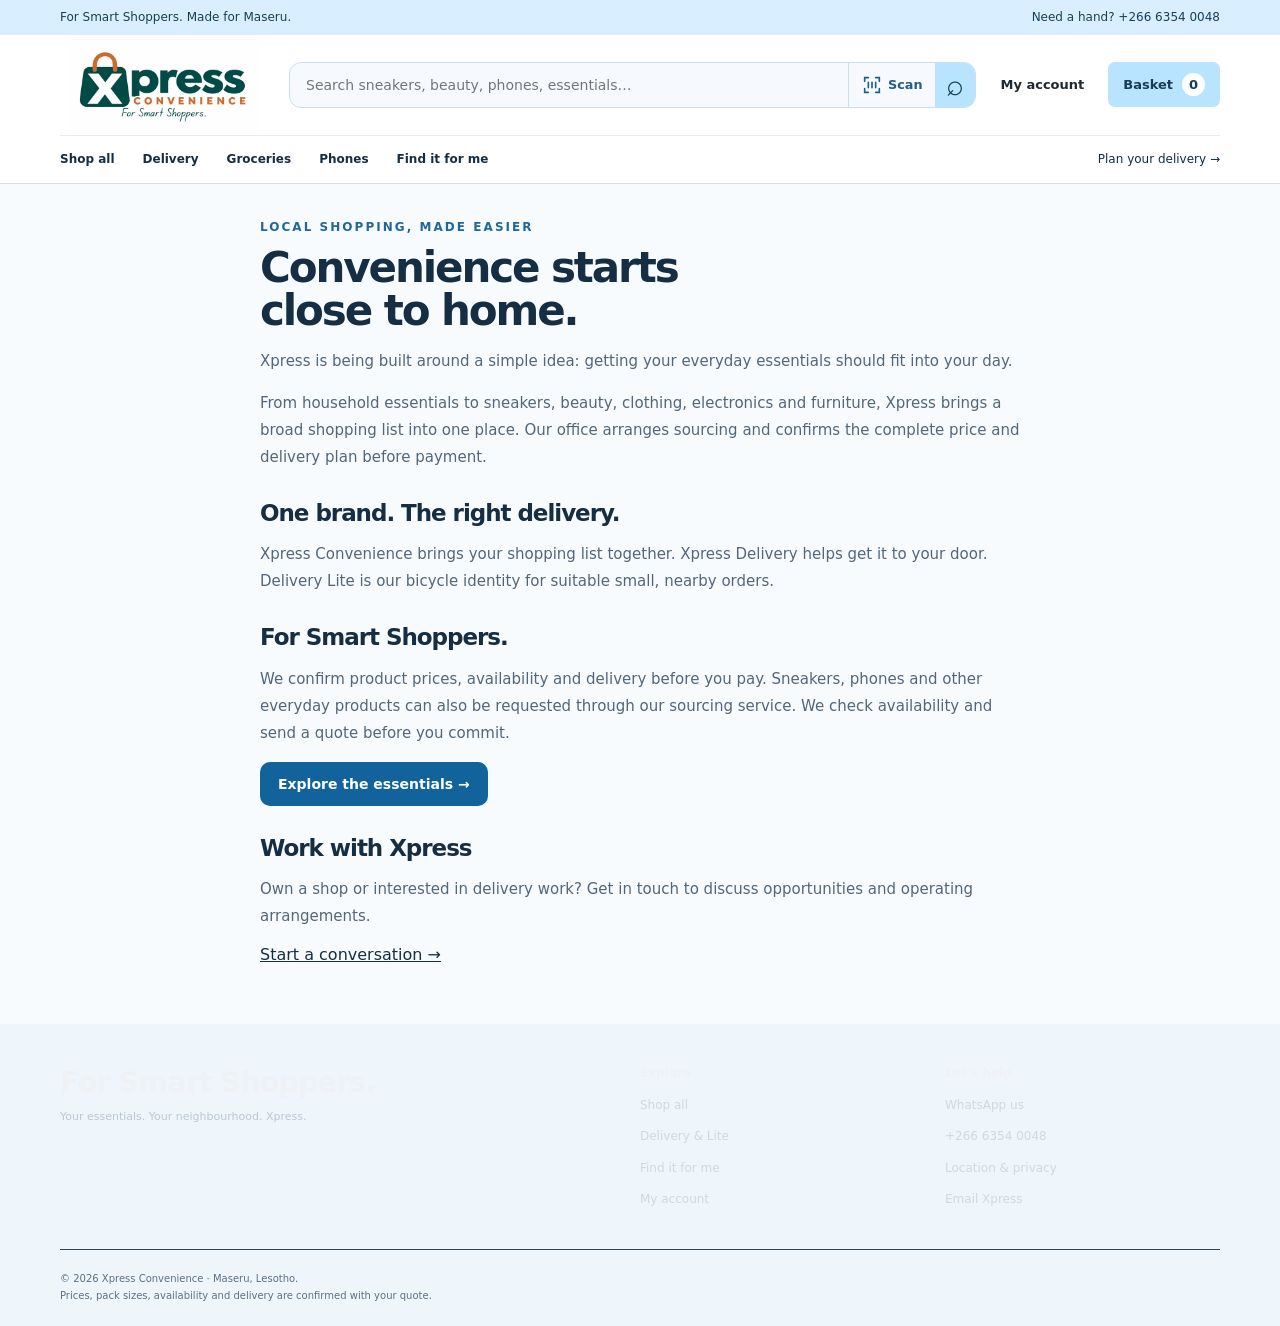
==== commit df3d1b97: "Expand Xpress to 779 listings and introduce sky-blue shopping edits" ====
--- a/about.html
+++ b/about.html
@@ -1 +1 @@
-<!doctype html><html lang="en"><head><meta charset="utf-8"><meta name="viewport" content="width=device-width,initial-scale=1"><meta name="theme-color" content="#00594f"><meta name="description" content="Shop everyday essentials with Xpress Convenience in Maseru. Build a basket and explore Xpress Delivery and Delivery Lite."><title>Our story | Xpress Convenience</title><link rel="manifest" href="manifest.webmanifest"><link rel="icon" href="assets/favicon.svg" type="image/svg+xml"><link rel="stylesheet" href="assets/store.css"><link rel="stylesheet" href="assets/enhancements.css"><link rel="stylesheet" href="assets/retail.css"><link rel="stylesheet" href="assets/xpress.css"><script defer src="assets/imported-catalogue.js"></script><script defer src="assets/market-catalogue.js"></script><script defer src="assets/departments.js"></script><script defer src="assets/delivery-engine.js"></script><script defer src="assets/navigation.js"></script><script defer src="assets/search-engine.js"></script><script defer src="assets/catalogue-data.js"></script><script defer src="assets/shop.js"></script></head><body class="retail" data-page="about"><a class="skip" href="#main">Skip to content</a><div class="retail-top"><div class="wrap"><span>For Smart Shoppers. Made for Maseru.</span><a href="tel:+26663540048">Need a hand? +266 6354 0048</a></div></div><header class="ec-header retail-header"><div class="ec-header-inner"><a aria-label="Xpress Convenience home" class="ec-brand" href="index.html"><img alt="Xpress Convenience" height="1280" src="assets/xpress-convenience.webp" width="1280"/></a><form action="products.html" class="global-search" role="search"><label class="sr-only" for="global-query">Search products</label><input id="global-query" name="q" placeholder="Search groceries, sneakers, phones…" type="search"/><a class="scan-search-link" href="scan.html" aria-label="Scan a barcode or product label" title="Scan & search"><svg width="22" height="22" viewBox="0 0 24 24" fill="none" aria-hidden="true"><path d="M8 4H4v4m12-4h4v4M4 16v4h4m12-4v4h-4M8 9v6m4-6v6m4-6v6" stroke="currentColor" stroke-width="1.8" stroke-linecap="round"/></svg><span>Scan</span></a><button aria-label="Search" type="submit">⌕</button></form><a class="account-link" href="account.html">My account</a><a class="ec-basket" href="checkout.html">Basket <span data-cart-count="">0</span></a><button aria-controls="ec-nav" aria-expanded="false" class="ec-menu" type="button">Menu</button></div><div class="retail-nav wrap"><nav aria-label="Main navigation" class="ec-nav" id="ec-nav"><a href="products.html">Shop all</a><a href="delivery.html">Delivery</a><a href="products.html?category=groceries">Groceries</a><a href="products.html?category=phones">Phones</a><a href="source.html">Find it for me</a><a class="mobile-account" href="account.html">My account</a><button class="ec-install" hidden="" type="button">Install app</button></nav><a class="delivery-link" href="checkout.html">Plan your delivery →</a></div></header><main id="main"><article class="privacy-content wrap"><span class="kicker">LOCAL SHOPPING, MADE EASIER</span><h1>Convenience starts<br>close to home.</h1><p>Xpress is being built around a simple idea: getting your everyday essentials should fit into your day.</p><p>We’re starting with a focused selection for Maseru households: Itau papa, salt, sugar, tea bags, Rama and Ginger Smash. A useful range, clear conversations and delivery arranged around what you actually need.</p><h2>One brand. The right delivery.</h2><p>Xpress Convenience brings your shopping list together. Xpress Delivery helps get it to your door. Delivery Lite is our bicycle identity for suitable small, nearby orders.</p><h2>For Smart Shoppers.</h2><p>We confirm product prices, availability and delivery before you pay. Sneakers, phones and other everyday products can also be requested through our sourcing service. We check availability and send a quote before you commit.</p><a class="button" href="products.html">Explore the essentials →</a><h2>Work with Xpress</h2><p>Own a shop or interested in delivery work? Get in touch to discuss opportunities and operating arrangements.</p><a href="https://wa.me/26663540048">Start a conversation →</a></article></main><footer class="retail-footer"><div class="wrap footer-grid"><div><strong>For Smart Shoppers.</strong><p>Your essentials. Your neighbourhood. Xpress.</p></div><div><b>Explore</b><a href="products.html">Shop all</a><a href="delivery.html">Delivery &amp; Lite</a><a href="source.html">Find it for me</a><a href="account.html">My account</a></div><div><b>Let’s help</b><a href="https://wa.me/26663540048">WhatsApp us</a><a href="tel:+26663540048">+266 6354 0048</a><a href="privacy.html">Location &amp; privacy</a><a href="mailto:expressconvenience2.4.7@gmail.com">Email Xpress</a></div></div><div class="wrap copyright">© 2026 Xpress Convenience · Maseru, Lesotho.<br>Prices, pack sizes, availability and delivery are confirmed with your quote.</div></footer><a class="mobile-cart" href="checkout.html" hidden><span>Your basket · <b data-cart-count>0</b> items</span><strong>Review basket →</strong></a></body></html>+<!doctype html><html lang="en"><head><meta charset="utf-8"><meta name="viewport" content="width=device-width,initial-scale=1"><meta name="theme-color" content="#85cffa"><meta name="description" content="Shop everyday essentials with Xpress Convenience in Maseru. Build a basket and explore Xpress Delivery and Delivery Lite."><title>Our story | Xpress Convenience</title><link rel="manifest" href="manifest.webmanifest"><link rel="icon" href="assets/favicon.svg" type="image/svg+xml"><link rel="stylesheet" href="assets/store.css"><link rel="stylesheet" href="assets/enhancements.css"><link rel="stylesheet" href="assets/retail.css"><link rel="stylesheet" href="assets/xpress.css"><script defer src="assets/imported-catalogue.js"></script><script defer src="assets/market-catalogue.js"></script><script defer src="assets/departments.js"></script><script defer src="assets/delivery-engine.js"></script><script defer src="assets/navigation.js"></script><script defer src="assets/search-engine.js"></script><script defer src="assets/catalogue-data.js"></script><script defer src="assets/shop.js"></script><link rel="stylesheet" href="assets/sky.css"></head><body class="retail" data-page="about"><a class="skip" href="#main">Skip to content</a><div class="retail-top"><div class="wrap"><span>For Smart Shoppers. Made for Maseru.</span><a href="tel:+26663540048">Need a hand? +266 6354 0048</a></div></div><header class="ec-header retail-header"><div class="ec-header-inner"><a aria-label="Xpress Convenience home" class="ec-brand" href="index.html"><img alt="Xpress Convenience" height="1280" src="assets/xpress-convenience.webp" width="1280"/></a><form action="products.html" class="global-search" role="search"><label class="sr-only" for="global-query">Search products</label><input id="global-query" name="q" placeholder="Search sneakers, beauty, phones, essentials…" type="search"/><a class="scan-search-link" href="scan.html" aria-label="Scan a barcode or product label" title="Scan & search"><svg width="22" height="22" viewBox="0 0 24 24" fill="none" aria-hidden="true"><path d="M8 4H4v4m12-4h4v4M4 16v4h4m12-4v4h-4M8 9v6m4-6v6m4-6v6" stroke="currentColor" stroke-width="1.8" stroke-linecap="round"/></svg><span>Scan</span></a><button aria-label="Search" type="submit">⌕</button></form><a class="account-link" href="account.html">My account</a><a class="ec-basket" href="checkout.html">Basket <span data-cart-count="">0</span></a><button aria-controls="ec-nav" aria-expanded="false" class="ec-menu" type="button">Menu</button></div><div class="retail-nav wrap"><nav aria-label="Main navigation" class="ec-nav" id="ec-nav"><a href="products.html">Shop all</a><a href="delivery.html">Delivery</a><a href="products.html?category=groceries">Groceries</a><a href="products.html?category=phones">Phones</a><a href="source.html">Find it for me</a><a class="mobile-account" href="account.html">My account</a><button class="ec-install" hidden="" type="button">Install app</button></nav><a class="delivery-link" href="checkout.html">Plan your delivery →</a></div></header><main id="main"><article class="privacy-content wrap"><span class="kicker">LOCAL SHOPPING, MADE EASIER</span><h1>Convenience starts<br>close to home.</h1><p>Xpress is being built around a simple idea: getting your everyday essentials should fit into your day.</p><p>From household essentials to sneakers, beauty, clothing, electronics and furniture, Xpress brings a broad shopping list into one place. Our office arranges sourcing and confirms the complete price and delivery plan before payment.</p><h2>One brand. The right delivery.</h2><p>Xpress Convenience brings your shopping list together. Xpress Delivery helps get it to your door. Delivery Lite is our bicycle identity for suitable small, nearby orders.</p><h2>For Smart Shoppers.</h2><p>We confirm product prices, availability and delivery before you pay. Sneakers, phones and other everyday products can also be requested through our sourcing service. We check availability and send a quote before you commit.</p><a class="button" href="products.html">Explore the essentials →</a><h2>Work with Xpress</h2><p>Own a shop or interested in delivery work? Get in touch to discuss opportunities and operating arrangements.</p><a href="https://wa.me/26663540048">Start a conversation →</a></article></main><footer class="retail-footer"><div class="wrap footer-grid"><div><strong>For Smart Shoppers.</strong><p>Your essentials. Your neighbourhood. Xpress.</p></div><div><b>Explore</b><a href="products.html">Shop all</a><a href="delivery.html">Delivery &amp; Lite</a><a href="source.html">Find it for me</a><a href="account.html">My account</a></div><div><b>Let’s help</b><a href="https://wa.me/26663540048">WhatsApp us</a><a href="tel:+26663540048">+266 6354 0048</a><a href="privacy.html">Location &amp; privacy</a><a href="mailto:expressconvenience2.4.7@gmail.com">Email Xpress</a></div></div><div class="wrap copyright">© 2026 Xpress Convenience · Maseru, Lesotho.<br>Prices, pack sizes, availability and delivery are confirmed with your quote.</div></footer><a class="mobile-cart" href="checkout.html" hidden><span>Your basket · <b data-cart-count>0</b> items</span><strong>Review basket →</strong></a></body></html>
--- a/assets/store.css
+++ b/assets/store.css
@@ -1,12 +1,12 @@
-:root{--teal:#087f89;--deep:#075b65;--peach:#f4bd91;--ink:#242d2d;--muted:#5b6968;--cream:#fffaf6;--line:#dce8e5;--aqua:#e5f3f1}
+:root{--teal:#0b4f86;--deep:#083b64;--peach:#f4bd91;--ink:#202931;--muted:#4e6476;--cream:#fffaf6;--line:#dce3e8;--aqua:#e5edf3}
 *{box-sizing:border-box}html{scroll-behavior:smooth}body{margin:0;background:var(--cream);color:var(--ink);font-family:ui-sans-serif,system-ui,-apple-system,BlinkMacSystemFont,"Segoe UI",sans-serif;-webkit-font-smoothing:antialiased}a{color:inherit}a:focus-visible,button:focus-visible,input:focus-visible{outline:3px solid var(--peach);outline-offset:3px}img{display:block;max-width:100%}button,input{font:inherit}.wrap{width:min(1160px,calc(100% - 48px));margin-inline:auto}.skip{position:absolute;top:-80px;left:16px;z-index:20;padding:12px;background:white}.skip:focus{top:10px}
 .topbar{background:var(--deep);color:white;text-align:center;font-size:11px;font-weight:850;letter-spacing:.1em;text-transform:uppercase;padding:10px 16px}.topbar span{color:var(--peach);padding-inline:9px}header{background:white}.header-inner{display:flex;justify-content:space-between;align-items:center;gap:24px;min-height:88px}.brand{display:block;width:230px;height:76px;overflow:hidden;flex:0 0 auto}.brand img{width:100%;height:100%;object-fit:cover;object-position:center 51%}nav{display:flex;align-items:center;gap:clamp(14px,2.2vw,28px)}nav a{text-decoration:none;font-size:14px;font-weight:750}nav a:hover{text-decoration:underline;text-underline-offset:5px}nav .active{color:var(--teal);text-decoration:underline;text-underline-offset:6px}nav .nav-cta{background:var(--teal);color:white;border-radius:9px;padding:12px 16px}nav .nav-cta:hover{background:var(--deep);text-decoration:none}.cart-count{display:inline-grid;place-items:center;width:22px;height:22px;margin-left:4px;border-radius:50%;background:var(--peach);color:var(--ink);font-size:12px;font-weight:900}
-.masthead{background:radial-gradient(circle at 88% 2%,#2ba3aa,transparent 28%),linear-gradient(135deg,#087f89,#075b68);color:white}.masthead-inner{padding-block:75px 80px}.eyebrow,.kicker{display:block;font-size:12px;font-weight:900;letter-spacing:.17em;text-transform:uppercase}.eyebrow{margin:0 0 17px;color:var(--peach)}h1{max-width:850px;margin:0;font-size:clamp(47px,5.6vw,72px);line-height:1.04;letter-spacing:-.06em}h1 em{color:var(--peach);font-style:normal}.masthead p{max-width:720px;margin:23px 0 0;color:#e3f5f3;font-size:18px;line-height:1.65}.button{display:inline-flex;justify-content:center;align-items:center;min-height:48px;padding:13px 18px;border:0;border-radius:10px;background:var(--teal);color:white;text-decoration:none;font-size:14px;font-weight:850;cursor:pointer}.button:hover{background:var(--deep)}.button:disabled{opacity:.48;cursor:not-allowed}.button.peach{background:var(--peach);color:var(--ink)}.button.peach:hover{background:#ffd0ab}
-.section{padding-block:78px}.kicker{margin:0 0 12px;color:var(--teal)}h2{margin:0;font-size:clamp(30px,3.8vw,46px);line-height:1.1;letter-spacing:-.05em}.section-intro{max-width:700px;margin:15px 0 30px;color:var(--muted);font-size:16px;line-height:1.65}.notice{padding:18px 22px;border:1px solid #c8e2dc;border-radius:12px;background:var(--aqua);color:var(--deep);font-size:14px;line-height:1.65}
-.toolbar{display:flex;flex-wrap:wrap;align-items:center;justify-content:space-between;gap:16px;margin:30px 0 24px}.filters{display:flex;flex-wrap:wrap;gap:8px}.filter{padding:10px 14px;border:1px solid var(--line);border-radius:100px;background:white;color:var(--ink);font-size:13px;font-weight:760;cursor:pointer}.filter:hover,.filter.active{background:var(--deep);color:white;border-color:var(--deep)}.search{min-width:230px;padding:11px 14px;border:1px solid #cbdcd8;border-radius:10px;background:white;color:var(--ink)}.catalogue{display:grid;grid-template-columns:repeat(3,1fr);gap:20px}.item{overflow:hidden;border:1px solid var(--line);border-radius:17px;background:white;box-shadow:0 11px 30px #0c464610}.item-image{position:relative;overflow:hidden;display:grid;place-items:center;height:260px;padding:20px;background:#edf6f4}.item:nth-child(3n+2) .item-image{background:#f9ede3}.item:nth-child(3n) .item-image{background:#f0ecf5}.item-image .drink-art{position:absolute;inset:0;display:grid;place-items:center}.item-image svg{width:70%;height:80%}.item-image img{position:absolute;inset:18px;width:calc(100% - 36px);height:calc(100% - 36px);object-fit:contain;border-radius:5px;mix-blend-mode:multiply}.item-copy{padding:23px}.item-tag{color:var(--teal);font-size:11px;font-weight:900;letter-spacing:.14em;text-transform:uppercase}.item h3{margin:9px 0 7px;font-size:22px;letter-spacing:-.04em}.item p{min-height:43px;margin:0 0 19px;color:var(--muted);font-size:13px;line-height:1.6}.item-bottom{display:flex;align-items:center;justify-content:space-between;gap:10px}.price-label{color:var(--muted);font-size:12px;font-weight:760}.empty-search{padding:40px;border-radius:14px;background:white;text-align:center;color:var(--muted)}
-.checkout-layout{display:grid;grid-template-columns:1.12fr .88fr;align-items:start;gap:25px}.panel{padding:31px;border:1px solid var(--line);border-radius:18px;background:white;box-shadow:0 10px 29px #0c46460d}.panel h2{margin:0 0 8px;font-size:29px}.panel .help{margin:0 0 23px;color:var(--muted);font-size:14px;line-height:1.6}.cart-line{display:grid;grid-template-columns:66px 1fr auto;align-items:center;gap:17px;padding:17px 0;border-bottom:1px solid var(--line)}.cart-line:last-child{border-bottom:0}.cart-line img{width:66px;height:66px;object-fit:contain;border-radius:9px;background:#edf6f4}.cart-line strong{display:block;margin-bottom:4px;font-size:15px}.cart-line small{color:var(--muted)}.qty{display:flex;align-items:center;gap:8px}.qty button{width:30px;height:30px;border:1px solid #cddbd8;border-radius:7px;background:white;cursor:pointer}.qty button:hover{background:var(--aqua)}.qty span{min-width:20px;text-align:center;font-weight:850}.remove{display:block;margin-top:8px;padding:0;border:0;background:none;color:#a84845;text-decoration:underline;font-size:12px;cursor:pointer}.summary-note{margin-top:20px;padding:16px 18px;border-radius:10px;background:var(--aqua);color:var(--deep);font-size:13px;line-height:1.6}.pay-options{display:grid;gap:11px}.pay-option{display:flex;gap:13px;align-items:start;padding:16px;border:1px solid var(--line);border-radius:11px;cursor:pointer}.pay-option:has(input:checked){border-color:var(--teal);background:#f0faf8}.pay-option input{margin-top:3px;accent-color:var(--teal)}.pay-option strong{display:block;margin-bottom:3px;font-size:15px}.pay-option small{color:var(--muted);font-size:12px;line-height:1.45}.checkout-action{width:100%;margin-top:20px}.fineprint{color:var(--muted);font-size:12px;line-height:1.6}.empty-cart{padding:32px;text-align:center;color:var(--muted)}.empty-cart .button{margin-top:12px}
+.masthead{background:radial-gradient(circle at 88% 2%,#2b71aa,transparent 28%),linear-gradient(135deg,#0b4f86,#083c67);color:white}.masthead-inner{padding-block:75px 80px}.eyebrow,.kicker{display:block;font-size:12px;font-weight:900;letter-spacing:.17em;text-transform:uppercase}.eyebrow{margin:0 0 17px;color:var(--peach)}h1{max-width:850px;margin:0;font-size:clamp(47px,5.6vw,72px);line-height:1.04;letter-spacing:-.06em}h1 em{color:var(--peach);font-style:normal}.masthead p{max-width:720px;margin:23px 0 0;color:#e3edf5;font-size:18px;line-height:1.65}.button{display:inline-flex;justify-content:center;align-items:center;min-height:48px;padding:13px 18px;border:0;border-radius:10px;background:var(--teal);color:white;text-decoration:none;font-size:14px;font-weight:850;cursor:pointer}.button:hover{background:var(--deep)}.button:disabled{opacity:.48;cursor:not-allowed}.button.peach{background:var(--peach);color:var(--ink)}.button.peach:hover{background:#ffd0ab}
+.section{padding-block:78px}.kicker{margin:0 0 12px;color:var(--teal)}h2{margin:0;font-size:clamp(30px,3.8vw,46px);line-height:1.1;letter-spacing:-.05em}.section-intro{max-width:700px;margin:15px 0 30px;color:var(--muted);font-size:16px;line-height:1.65}.notice{padding:18px 22px;border:1px solid #c8d6e2;border-radius:12px;background:var(--aqua);color:var(--deep);font-size:14px;line-height:1.65}
+.toolbar{display:flex;flex-wrap:wrap;align-items:center;justify-content:space-between;gap:16px;margin:30px 0 24px}.filters{display:flex;flex-wrap:wrap;gap:8px}.filter{padding:10px 14px;border:1px solid var(--line);border-radius:100px;background:white;color:var(--ink);font-size:13px;font-weight:760;cursor:pointer}.filter:hover,.filter.active{background:var(--deep);color:white;border-color:var(--deep)}.search{min-width:230px;padding:11px 14px;border:1px solid #cbd4dc;border-radius:10px;background:white;color:var(--ink)}.catalogue{display:grid;grid-template-columns:repeat(3,1fr);gap:20px}.item{overflow:hidden;border:1px solid var(--line);border-radius:17px;background:white;box-shadow:0 11px 30px #0c464610}.item-image{position:relative;overflow:hidden;display:grid;place-items:center;height:260px;padding:20px;background:#edf2f6}.item:nth-child(3n+2) .item-image{background:#f9ede3}.item:nth-child(3n) .item-image{background:#f0ecf5}.item-image .drink-art{position:absolute;inset:0;display:grid;place-items:center}.item-image svg{width:70%;height:80%}.item-image img{position:absolute;inset:18px;width:calc(100% - 36px);height:calc(100% - 36px);object-fit:contain;border-radius:5px;mix-blend-mode:multiply}.item-copy{padding:23px}.item-tag{color:var(--teal);font-size:11px;font-weight:900;letter-spacing:.14em;text-transform:uppercase}.item h3{margin:9px 0 7px;font-size:22px;letter-spacing:-.04em}.item p{min-height:43px;margin:0 0 19px;color:var(--muted);font-size:13px;line-height:1.6}.item-bottom{display:flex;align-items:center;justify-content:space-between;gap:10px}.price-label{color:var(--muted);font-size:12px;font-weight:760}.empty-search{padding:40px;border-radius:14px;background:white;text-align:center;color:var(--muted)}
+.checkout-layout{display:grid;grid-template-columns:1.12fr .88fr;align-items:start;gap:25px}.panel{padding:31px;border:1px solid var(--line);border-radius:18px;background:white;box-shadow:0 10px 29px #0c46460d}.panel h2{margin:0 0 8px;font-size:29px}.panel .help{margin:0 0 23px;color:var(--muted);font-size:14px;line-height:1.6}.cart-line{display:grid;grid-template-columns:66px 1fr auto;align-items:center;gap:17px;padding:17px 0;border-bottom:1px solid var(--line)}.cart-line:last-child{border-bottom:0}.cart-line img{width:66px;height:66px;object-fit:contain;border-radius:9px;background:#edf2f6}.cart-line strong{display:block;margin-bottom:4px;font-size:15px}.cart-line small{color:var(--muted)}.qty{display:flex;align-items:center;gap:8px}.qty button{width:30px;height:30px;border:1px solid #cbd5dd;border-radius:7px;background:white;cursor:pointer}.qty button:hover{background:var(--aqua)}.qty span{min-width:20px;text-align:center;font-weight:850}.remove{display:block;margin-top:8px;padding:0;border:0;background:none;color:#a84845;text-decoration:underline;font-size:12px;cursor:pointer}.summary-note{margin-top:20px;padding:16px 18px;border-radius:10px;background:var(--aqua);color:var(--deep);font-size:13px;line-height:1.6}.pay-options{display:grid;gap:11px}.pay-option{display:flex;gap:13px;align-items:start;padding:16px;border:1px solid var(--line);border-radius:11px;cursor:pointer}.pay-option:has(input:checked){border-color:var(--teal);background:#f0f5fa}.pay-option input{margin-top:3px;accent-color:var(--teal)}.pay-option strong{display:block;margin-bottom:3px;font-size:15px}.pay-option small{color:var(--muted);font-size:12px;line-height:1.45}.checkout-action{width:100%;margin-top:20px}.fineprint{color:var(--muted);font-size:12px;line-height:1.6}.empty-cart{padding:32px;text-align:center;color:var(--muted)}.empty-cart .button{margin-top:12px}
 .next-steps{background:var(--aqua)}.next-grid{display:grid;grid-template-columns:repeat(3,1fr);gap:15px;margin-top:30px}.next-step{padding:25px;border-radius:14px;background:white}.next-step b{color:var(--teal);font-size:13px;letter-spacing:.1em}.next-step h3{margin:17px 0 8px;font-size:19px}.next-step p{margin:0;color:var(--muted);font-size:13px;line-height:1.6}
-footer{background:var(--ink);color:white}.footer-inner{display:flex;justify-content:space-between;align-items:center;flex-wrap:wrap;gap:15px 30px;min-height:105px;font-size:13px}footer a{color:#d4eae6;text-underline-offset:4px;overflow-wrap:anywhere}
+footer{background:var(--ink);color:white}.footer-inner{display:flex;justify-content:space-between;align-items:center;flex-wrap:wrap;gap:15px 30px;min-height:105px;font-size:13px}footer a{color:#d4e0ea;text-underline-offset:4px;overflow-wrap:anywhere}
 @media(max-width:950px){.catalogue{grid-template-columns:repeat(2,1fr)}.checkout-layout{grid-template-columns:1fr}}
 @media(max-width:650px){.wrap{width:min(100% - 32px,1160px)}.topbar{font-size:10px;letter-spacing:.03em}.header-inner{min-height:74px}.brand{width:158px;height:59px}nav{gap:9px}nav a:not(.nav-cta):not(.cart-nav){display:none}nav .cart-nav{font-size:12px}nav .nav-cta{font-size:12px;padding:10px 11px}.masthead-inner{padding-block:59px 66px}.masthead p{font-size:16px}.section{padding-block:65px}.catalogue{gap:13px}.item-image{height:165px;padding:12px}.item-copy{padding:16px}.item h3{font-size:18px}.item p{min-height:60px}.item-bottom{display:block}.item-bottom .button{width:100%;margin-top:12px}.toolbar{align-items:stretch}.search{width:100%}.panel{padding:22px}.next-grid{grid-template-columns:1fr}.cart-line{grid-template-columns:52px 1fr;gap:12px}.cart-line img{width:52px;height:52px}.cart-line .qty{grid-column:2}.footer-inner{padding-block:27px}}
 @media(max-width:390px){.catalogue{grid-template-columns:1fr}.item-image{height:240px}.item p{min-height:0}}
--- a/assets/enhancements.css
+++ b/assets/enhancements.css
@@ -1,8 +1,8 @@
 /* Shared storefront polish, including account and dispatch navigation. */
-[hidden]{display:none!important}html{scroll-padding-top:100px}body{overflow-wrap:break-word}.ec-header{position:sticky;top:0;z-index:100;background:#fff!important;color:#242d2d!important;border-bottom:1px solid #dae6e3}.ec-header-inner{max-width:1200px;width:calc(100% - 48px);margin:auto;min-height:86px;display:flex;align-items:center;gap:26px;position:relative}.ec-brand{display:block;width:180px;height:70px;overflow:hidden;flex-shrink:0}.ec-brand img{display:block;width:100%;height:100%;object-fit:cover;object-position:center 51%}.ec-header .ec-nav{display:flex;align-items:center;gap:25px;margin-left:auto}.ec-header .ec-nav a{display:block!important;font-size:13px;color:#425452;text-decoration:none;font-weight:750;padding:12px 0}.ec-nav a[aria-current]{color:#087f89!important;box-shadow:0 2px #087f89}.ec-basket{display:flex;gap:9px;align-items:center;background:#075b65;color:#fff;text-decoration:none;padding:12px 16px;border-radius:100px;font-weight:750;font-size:13px;white-space:nowrap}.ec-basket span{display:grid;place-items:center;background:#f4bd91;color:#242d2d;border-radius:50%;min-width:23px;height:23px}.ec-menu{display:none}.ec-install{font:inherit;color:#075b65;background:#e5f3f1;border:0;padding:10px;border-radius:8px;cursor:pointer}.ec-header a:focus-visible,button:focus-visible,input:focus-visible,summary:focus-visible,select:focus-visible{outline:3px solid #e29455;outline-offset:4px}a,button{-webkit-tap-highlight-color:transparent}.hero-inner{padding-block:64px!important}.hero-copy{max-width:510px;font-size:19px!important}.hero-note{max-width:440px}.hero-art{animation:ec-enter .7s ease-out both}.photo{box-shadow:0 24px 60px #002f3833!important}.section{padding-block:60px}.product,.item{transition:transform .2s,box-shadow .2s}.product:hover,.item:hover{transform:translateY(-4px);box-shadow:0 16px 34px #075b6515}.product h3 a{text-decoration:none;display:flex;justify-content:space-between;gap:10px}.product h3 a:after{content:'';position:absolute;inset:0}.product{position:relative}.product h3 a:focus-visible{outline:3px solid #087f89}.head p{line-height:1.7}.masthead-inner{padding-block:44px 48px}.masthead h1{font-size:clamp(38px,5vw,60px);max-width:800px}.masthead p{max-width:650px;font-size:16px}.notice{font-size:13px;padding:14px 18px}.toolbar{position:relative}.filter{min-height:44px}.item-image{height:225px}.item-copy{padding:20px}.item h3{font-size:20px}.button{transition:background .18s,transform .18s}.button:active{transform:translateY(1px)}.field{margin:18px 0}.field label{display:block;font-size:13px;font-weight:750;margin-bottom:8px}.field input,.field select{width:100%;min-height:48px;padding:12px 14px;border:1px solid #c6d9d5;border-radius:10px;background:#fff;color:#242d2d;font:inherit}.live-option{margin-top:22px;padding-top:18px;border-top:1px solid #dce8e5}.live-option summary{cursor:pointer;color:#075b65;font-size:14px;font-weight:750}.live-option .button{background:#e5f3f1;color:#075b65}.qty button{min-width:42px;min-height:42px}.ec-toast{position:fixed;bottom:24px;left:50%;transform:translateX(-50%);z-index:110;padding:14px 22px;background:#075b65;color:#fff;border-radius:14px;box-shadow:0 8px 35px #003c4433;font-size:14px;max-width:calc(100% - 32px);text-align:center}.catalogue{scroll-margin-top:100px}footer{margin-bottom:0}.card,.panel{min-width:0}.grid>*{min-width:0}.status{overflow-wrap:anywhere}.account-box{margin-bottom:22px}.ec-header~.hero{padding-top:44px;padding-bottom:44px}.ec-header~.hero h1{max-width:850px}.ec-header~.hero p{max-width:680px}.ec-header~main{min-height:55vh}
+[hidden]{display:none!important}html{scroll-padding-top:100px}body{overflow-wrap:break-word}.ec-header{position:sticky;top:0;z-index:100;background:#fff!important;color:#202931!important;border-bottom:1px solid #dae1e6}.ec-header-inner{max-width:1200px;width:calc(100% - 48px);margin:auto;min-height:86px;display:flex;align-items:center;gap:26px;position:relative}.ec-brand{display:block;width:180px;height:70px;overflow:hidden;flex-shrink:0}.ec-brand img{display:block;width:100%;height:100%;object-fit:cover;object-position:center 51%}.ec-header .ec-nav{display:flex;align-items:center;gap:25px;margin-left:auto}.ec-header .ec-nav a{display:block!important;font-size:13px;color:#3c4d5a;text-decoration:none;font-weight:750;padding:12px 0}.ec-nav a[aria-current]{color:#0b4f86!important;box-shadow:0 2px #0b4f86}.ec-basket{display:flex;gap:9px;align-items:center;background:#083b64;color:#fff;text-decoration:none;padding:12px 16px;border-radius:100px;font-weight:750;font-size:13px;white-space:nowrap}.ec-basket span{display:grid;place-items:center;background:#f4bd91;color:#202931;border-radius:50%;min-width:23px;height:23px}.ec-menu{display:none}.ec-install{font:inherit;color:#083b64;background:#e5edf3;border:0;padding:10px;border-radius:8px;cursor:pointer}.ec-header a:focus-visible,button:focus-visible,input:focus-visible,summary:focus-visible,select:focus-visible{outline:3px solid #e29455;outline-offset:4px}a,button{-webkit-tap-highlight-color:transparent}.hero-inner{padding-block:64px!important}.hero-copy{max-width:510px;font-size:19px!important}.hero-note{max-width:440px}.hero-art{animation:ec-enter .7s ease-out both}.photo{box-shadow:0 24px 60px #002f3833!important}.section{padding-block:60px}.product,.item{transition:transform .2s,box-shadow .2s}.product:hover,.item:hover{transform:translateY(-4px);box-shadow:0 16px 34px #075b6515}.product h3 a{text-decoration:none;display:flex;justify-content:space-between;gap:10px}.product h3 a:after{content:'';position:absolute;inset:0}.product{position:relative}.product h3 a:focus-visible{outline:3px solid #0b4f86}.head p{line-height:1.7}.masthead-inner{padding-block:44px 48px}.masthead h1{font-size:clamp(38px,5vw,60px);max-width:800px}.masthead p{max-width:650px;font-size:16px}.notice{font-size:13px;padding:14px 18px}.toolbar{position:relative}.filter{min-height:44px}.item-image{height:225px}.item-copy{padding:20px}.item h3{font-size:20px}.button{transition:background .18s,transform .18s}.button:active{transform:translateY(1px)}.field{margin:18px 0}.field label{display:block;font-size:13px;font-weight:750;margin-bottom:8px}.field input,.field select{width:100%;min-height:48px;padding:12px 14px;border:1px solid #c6d0d9;border-radius:10px;background:#fff;color:#202931;font:inherit}.live-option{margin-top:22px;padding-top:18px;border-top:1px solid #dce3e8}.live-option summary{cursor:pointer;color:#083b64;font-size:14px;font-weight:750}.live-option .button{background:#e5edf3;color:#083b64}.qty button{min-width:42px;min-height:42px}.ec-toast{position:fixed;bottom:24px;left:50%;transform:translateX(-50%);z-index:110;padding:14px 22px;background:#083b64;color:#fff;border-radius:14px;box-shadow:0 8px 35px #003c4433;font-size:14px;max-width:calc(100% - 32px);text-align:center}.catalogue{scroll-margin-top:100px}footer{margin-bottom:0}.card,.panel{min-width:0}.grid>*{min-width:0}.status{overflow-wrap:anywhere}.account-box{margin-bottom:22px}.ec-header~.hero{padding-top:44px;padding-bottom:44px}.ec-header~.hero h1{max-width:850px}.ec-header~.hero p{max-width:680px}.ec-header~main{min-height:55vh}
 @keyframes ec-enter{from{opacity:0;transform:translateY(18px)}to{opacity:1;transform:translateY(0)}}
 @media(max-width:960px){.ec-header-inner{gap:16px}.ec-header .ec-nav{gap:15px}.ec-brand{width:155px}.ec-header .ec-nav a{font-size:12px}}
-@media(max-width:760px){.ec-header-inner{width:calc(100% - 28px);min-height:72px;gap:10px}.ec-brand{width:142px;height:60px;margin-right:auto}.ec-basket{padding:10px 12px;font-size:12px}.ec-menu{display:flex;align-items:center;gap:8px;border:1px solid #dce8e5;background:#fff;color:#075b65;border-radius:10px;min-height:44px;padding:10px;font-weight:750;font-size:12px}.ec-header .ec-nav{display:none;position:absolute;left:0;right:0;top:calc(100% + 1px);margin:0;background:white;border:1px solid #dce8e5;box-shadow:0 20px 30px #003a441c;border-radius:0 0 16px 16px;padding:14px 20px;align-items:stretch;gap:3px;flex-direction:column}.ec-header .ec-nav.is-open{display:flex}.ec-header .ec-nav a{font-size:15px;padding:12px}.ec-nav a[aria-current]{box-shadow:none;background:#e5f3f1;border-radius:8px}.hero-inner{padding-top:38px!important;padding-bottom:40px!important}.hero-copy{font-size:17px!important}.hero-art{min-height:295px!important}.hero-art .photo.eggs{height:225px}.hero-art .photo.bread{height:165px}.hero-note{font-size:12px}.section{padding-block:42px}.how-inner{padding-block:48px}.masthead-inner{padding-block:34px}.masthead h1{font-size:40px}.masthead p{font-size:15px}.item-image{height:170px}.item-copy{padding:15px}.item h3{font-size:18px}.item p{min-height:62px}.item-bottom .button{padding-inline:10px;font-size:12px}.filters{flex-wrap:nowrap;overflow:auto;width:100%;padding-bottom:5px}.filter{flex-shrink:0}.search{min-width:0;font-size:16px}.checkout-layout{gap:18px}.checkout-layout>.panel{padding:22px}.next-grid{grid-template-columns:1fr}.ec-header~.hero h1{font-size:40px}.grid{grid-template-columns:1fr}.ec-header~.hero{padding-block:32px}.footer-inner{font-size:12px;line-height:1.8}.ec-toast{bottom:16px;width:max-content}}
+@media(max-width:760px){.ec-header-inner{width:calc(100% - 28px);min-height:72px;gap:10px}.ec-brand{width:142px;height:60px;margin-right:auto}.ec-basket{padding:10px 12px;font-size:12px}.ec-menu{display:flex;align-items:center;gap:8px;border:1px solid #dce3e8;background:#fff;color:#083b64;border-radius:10px;min-height:44px;padding:10px;font-weight:750;font-size:12px}.ec-header .ec-nav{display:none;position:absolute;left:0;right:0;top:calc(100% + 1px);margin:0;background:white;border:1px solid #dce3e8;box-shadow:0 20px 30px #003a441c;border-radius:0 0 16px 16px;padding:14px 20px;align-items:stretch;gap:3px;flex-direction:column}.ec-header .ec-nav.is-open{display:flex}.ec-header .ec-nav a{font-size:15px;padding:12px}.ec-nav a[aria-current]{box-shadow:none;background:#e5edf3;border-radius:8px}.hero-inner{padding-top:38px!important;padding-bottom:40px!important}.hero-copy{font-size:17px!important}.hero-art{min-height:295px!important}.hero-art .photo.eggs{height:225px}.hero-art .photo.bread{height:165px}.hero-note{font-size:12px}.section{padding-block:42px}.how-inner{padding-block:48px}.masthead-inner{padding-block:34px}.masthead h1{font-size:40px}.masthead p{font-size:15px}.item-image{height:170px}.item-copy{padding:15px}.item h3{font-size:18px}.item p{min-height:62px}.item-bottom .button{padding-inline:10px;font-size:12px}.filters{flex-wrap:nowrap;overflow:auto;width:100%;padding-bottom:5px}.filter{flex-shrink:0}.search{min-width:0;font-size:16px}.checkout-layout{gap:18px}.checkout-layout>.panel{padding:22px}.next-grid{grid-template-columns:1fr}.ec-header~.hero h1{font-size:40px}.grid{grid-template-columns:1fr}.ec-header~.hero{padding-block:32px}.footer-inner{font-size:12px;line-height:1.8}.ec-toast{bottom:16px;width:max-content}}
 @media(max-width:360px){.ec-brand{width:120px}.ec-header-inner{gap:6px}.ec-basket{padding:9px}.ec-menu{font-size:11px;padding:8px}.wrap{width:calc(100% - 28px)}}
 @media(prefers-reduced-motion:reduce){*,*::before,*::after{animation:none!important;transition:none!important;scroll-behavior:auto!important}}
 .ec-brand{position:relative;width:160px;height:82px}.ec-brand img{position:absolute;top:50%;width:100%;height:auto;transform:translateY(-51%);object-fit:initial}
--- a/assets/retail.css
+++ b/assets/retail.css
@@ -1,4 +1,4 @@
-:root{--deep:#064c50;--teal:#087477;--ink:#173435;--muted:#647370;--peach:#f5c7a1;--line:#e0e6e2;--cream:#fafbf8}body.retail{background:var(--cream)}.sr-only{position:absolute;width:1px;height:1px;overflow:hidden;clip-path:inset(50%)}.retail-top{background:var(--deep);color:#fff;font:12px/1.4 system-ui}.retail-top .wrap{display:flex;justify-content:space-between;padding-block:9px}.retail-top a{color:#fff;text-decoration:none}.retail-header .ec-header-inner{max-width:1160px;min-height:88px;gap:24px}.retail-header .ec-brand{width:164px;height:67px}.global-search{display:flex;flex:1;border:1px solid #dce5e0;background:#f4f6f3;border-radius:8px;overflow:hidden;margin:0}.global-search input{width:100%;min-width:0;border:0;background:transparent;padding:14px 16px;font:14px system-ui;outline-offset:-4px}.global-search button{width:48px;background:var(--deep);color:white;border:0;font-size:30px;cursor:pointer}.account-link{font-size:13px;font-weight:650;text-decoration:none;white-space:nowrap}.retail-header .ec-basket{border-radius:7px;padding:11px 15px}.retail-nav{display:flex;align-items:center;justify-content:space-between;border-top:1px solid #edf0ec;min-height:48px}.retail-header .ec-nav{margin:0;gap:28px}.retail-header .ec-nav a{font-size:12px;padding:13px 0}.delivery-link{font-size:12px;color:var(--deep);text-decoration:none}.retail-header .mobile-account{display:none!important}.retail h1,.retail h2,.retail h3{letter-spacing:-.045em}.shop-hero{display:grid;grid-template-columns:1.05fr 1fr;margin-top:26px;min-height:390px;border-radius:12px;overflow:hidden;background:var(--deep)}.hero-message{padding:38px 44px;color:white}.hero-message .kicker{font-size:10px;color:#c3d6d1;letter-spacing:.15em}.hero-message h1{font-size:clamp(38px,4.4vw,58px);line-height:1.02;max-width:520px;font-weight:750}.hero-message h1 em{color:var(--peach);font-style:normal}.hero-message p{font-size:13px;line-height:1.7;color:#deebe6;margin:17px 0 22px}.hero-message .button{gap:40px;border-radius:6px;min-height:46px}.hero-small{display:block;font-size:10px;color:#bdcfca;margin-top:14px}.hero-shelf{background:#e8eee4;position:relative;display:flex;flex-direction:column;padding:32px 32px 0;overflow:hidden}.shelf-heading{display:flex;justify-content:space-between;align-items:start}.shelf-heading>span{font-size:10px;letter-spacing:.18em;border:1px solid #aabdb1;padding:7px 9px;border-radius:3px}.shelf-heading b{font-size:23px;line-height:1.1;font-weight:550;letter-spacing:-.04em}.shelf-products{flex:1;display:flex;align-items:center;justify-content:center;gap:4px;min-height:240px}.shelf-products img{width:55%;height:225px;object-fit:contain;mix-blend-mode:multiply}.shelf-products .hero-snack{width:39%;height:190px}.hero-shelf>a{display:flex;justify-content:space-between;padding:16px 0;border-top:1px solid #bdcbbb;font-size:12px;text-decoration:none;font-weight:650}.service-strip{display:flex;justify-content:space-between;padding:19px 0;border-bottom:1px solid var(--line);font-size:12px;color:var(--muted)}.service-strip b{color:var(--teal);margin-right:9px;font-size:10px}.category-section{padding:31px 0}.section-heading{display:flex;align-items:end;justify-content:space-between;gap:20px;margin-bottom:19px}.section-heading h2{font-size:29px}.section-heading>a{font-size:12px;white-space:nowrap;text-underline-offset:5px}.category-tiles{display:grid;grid-template-columns:repeat(4,1fr);gap:12px}.category-tiles>a{display:flex;gap:12px;align-items:center;text-decoration:none;padding:12px;background:white;border:1px solid var(--line);border-radius:8px;transition:border-color .2s}.category-tiles>a:hover{border-color:var(--teal)}.category-tiles img{width:53px;height:53px;object-fit:contain}.category-tiles span{font-size:14px;font-weight:700}.category-tiles small{display:block;font-weight:400;font-size:10px;color:var(--muted);margin-top:5px}.category-tiles b{margin-left:auto;font-size:16px}.essentials{padding:15px 0 50px;scroll-margin-top:160px}.catalogue-note{font-size:12px;color:var(--muted);margin:-4px 0 20px}.retail .catalogue{grid-template-columns:repeat(3,minmax(0,1fr));gap:16px}.retail .item{box-shadow:none;border-radius:9px;display:flex;flex-direction:column}.retail .item:hover{transform:translateY(-2px);box-shadow:0 7px 20px #064c500c}.retail .item-image,.retail .item:nth-child(n) .item-image{height:205px;background:#f2f4f0;margin:10px 10px 0;border-radius:5px}.retail .item-copy{padding:18px;display:flex;flex-direction:column;flex:1}.retail .item-tag{font-size:9px;letter-spacing:.12em}.retail .item h3{font-size:20px;margin:7px 0}.retail .item p{font-size:12px;min-height:38px;line-height:1.5;margin-bottom:18px}.retail .item-bottom{margin-top:auto;display:flex;flex-wrap:wrap;gap:12px}.retail .price-label{font-size:12px;color:var(--deep)}.retail .item-bottom .button{border-radius:6px;min-height:40px;font-size:12px;padding:10px 13px;margin-left:auto}.retail .item-bottom .qty{margin-left:auto}.retail .qty{justify-content:space-between;background:#eaf3ee;border-radius:6px;padding:2px}.retail .qty button{background:transparent;border:0;color:var(--deep);font-size:20px}.retail .qty span{font-size:13px}.occasion{display:grid;grid-template-columns:1.1fr 1fr;gap:45px;background:#f0e5d7;padding:38px 42px;border-radius:10px;margin-bottom:55px}.occasion h2,.delivery-info h2{font-size:37px;line-height:1.1}.occasion p,.delivery-info p{font-size:13px;color:var(--muted);line-height:1.7}.occasion-links{display:flex;flex-direction:column;justify-content:center}.occasion-links a{display:flex;align-items:center;gap:20px;text-decoration:none;border-bottom:1px solid #d5c7b7;padding:20px 0;font-size:17px;font-weight:600}.occasion-links span{font-size:10px;font-weight:400}.occasion-links b{margin-left:auto}.delivery-info{display:grid;grid-template-columns:1fr 1fr;gap:80px;padding-bottom:60px;scroll-margin-top:170px}.delivery-info>div>p{max-width:430px}.delivery-info .button{font-size:12px;margin-top:10px;border-radius:6px}.delivery-faq details{border-bottom:1px solid var(--line);padding:20px 0}.delivery-faq summary{font-size:15px;font-weight:600;cursor:pointer}.retail-footer{background:#103b3e;color:#f4f5ee;padding:42px 0 22px}.footer-grid{display:grid;grid-template-columns:2fr 1fr 1fr;gap:30px}.footer-grid strong{font-size:29px;line-height:1.15;letter-spacing:-.04em}.footer-grid p{font-size:11px;color:#bcd0c8}.footer-grid b{display:block;font-size:12px;margin-bottom:15px}.footer-grid a{display:block;font-size:12px;margin:11px 0;text-decoration:none;color:#d0dfd8}.copyright{border-top:1px solid #315455;margin-top:28px;padding-top:20px;font-size:10px;color:#bdcec9;line-height:1.7}.shop-heading{padding:35px 0 25px}.breadcrumb,.shop-heading>span{font-size:12px;color:var(--muted)}.shop-heading h1{font-size:42px;margin:22px 0 10px;max-width:none}.shop-heading p{color:var(--muted);font-size:14px}.shop-content{padding-bottom:50px}.shop-tools{display:flex;justify-content:space-between;align-items:center;border-block:1px solid var(--line);padding:17px 0;gap:20px}.sort-label{display:flex;align-items:center;gap:8px;font-size:12px;white-space:nowrap}.sort-label select{border:1px solid var(--line);background:white;border-radius:5px;padding:10px;font:inherit;max-width:155px}.catalogue-meta{display:flex;justify-content:space-between;font-size:11px;color:var(--muted);padding:18px 0}.request-panel{display:flex;justify-content:space-between;align-items:center;gap:20px;padding:28px;background:#eaf0e7;margin-top:30px;border-radius:8px}.request-panel h2{font-size:25px}.request-panel p{font-size:13px;color:var(--muted)}.mobile-cart{display:none}.ec-toast{bottom:25px}.retail .filter{border-radius:6px}.retail a:focus-visible,.retail summary:focus-visible,.retail select:focus-visible{outline:3px solid #cc8b46;outline-offset:3px}
+:root{--deep:#062f50;--teal:#0a4575;--ink:#172835;--muted:#566e81;--peach:#f5c7a1;--line:#dde4e9;--cream:#f8fafb}body.retail{background:var(--cream)}.sr-only{position:absolute;width:1px;height:1px;overflow:hidden;clip-path:inset(50%)}.retail-top{background:var(--deep);color:#fff;font:12px/1.4 system-ui}.retail-top .wrap{display:flex;justify-content:space-between;padding-block:9px}.retail-top a{color:#fff;text-decoration:none}.retail-header .ec-header-inner{max-width:1160px;min-height:88px;gap:24px}.retail-header .ec-brand{width:164px;height:67px}.global-search{display:flex;flex:1;border:1px solid #dae1e7;background:#f2f5f7;border-radius:8px;overflow:hidden;margin:0}.global-search input{width:100%;min-width:0;border:0;background:transparent;padding:14px 16px;font:14px system-ui;outline-offset:-4px}.global-search button{width:48px;background:var(--deep);color:white;border:0;font-size:30px;cursor:pointer}.account-link{font-size:13px;font-weight:650;text-decoration:none;white-space:nowrap}.retail-header .ec-basket{border-radius:7px;padding:11px 15px}.retail-nav{display:flex;align-items:center;justify-content:space-between;border-top:1px solid #ebeef1;min-height:48px}.retail-header .ec-nav{margin:0;gap:28px}.retail-header .ec-nav a{font-size:12px;padding:13px 0}.delivery-link{font-size:12px;color:var(--deep);text-decoration:none}.retail-header .mobile-account{display:none!important}.retail h1,.retail h2,.retail h3{letter-spacing:-.045em}.shop-hero{display:grid;grid-template-columns:1.05fr 1fr;margin-top:26px;min-height:390px;border-radius:12px;overflow:hidden;background:var(--deep)}.hero-message{padding:38px 44px;color:white}.hero-message .kicker{font-size:10px;color:#c2ced7;letter-spacing:.15em}.hero-message h1{font-size:clamp(38px,4.4vw,58px);line-height:1.02;max-width:520px;font-weight:750}.hero-message h1 em{color:var(--peach);font-style:normal}.hero-message p{font-size:13px;line-height:1.7;color:#dee5eb;margin:17px 0 22px}.hero-message .button{gap:40px;border-radius:6px;min-height:46px}.hero-small{display:block;font-size:10px;color:#bbc7d1;margin-top:14px}.hero-shelf{background:#e4eaee;position:relative;display:flex;flex-direction:column;padding:32px 32px 0;overflow:hidden}.shelf-heading{display:flex;justify-content:space-between;align-items:start}.shelf-heading>span{font-size:10px;letter-spacing:.18em;border:1px solid #a4b5c3;padding:7px 9px;border-radius:3px}.shelf-heading b{font-size:23px;line-height:1.1;font-weight:550;letter-spacing:-.04em}.shelf-products{flex:1;display:flex;align-items:center;justify-content:center;gap:4px;min-height:240px}.shelf-products img{width:55%;height:225px;object-fit:contain;mix-blend-mode:multiply}.shelf-products .hero-snack{width:39%;height:190px}.hero-shelf>a{display:flex;justify-content:space-between;padding:16px 0;border-top:1px solid #b7c4cf;font-size:12px;text-decoration:none;font-weight:650}.service-strip{display:flex;justify-content:space-between;padding:19px 0;border-bottom:1px solid var(--line);font-size:12px;color:var(--muted)}.service-strip b{color:var(--teal);margin-right:9px;font-size:10px}.category-section{padding:31px 0}.section-heading{display:flex;align-items:end;justify-content:space-between;gap:20px;margin-bottom:19px}.section-heading h2{font-size:29px}.section-heading>a{font-size:12px;white-space:nowrap;text-underline-offset:5px}.category-tiles{display:grid;grid-template-columns:repeat(4,1fr);gap:12px}.category-tiles>a{display:flex;gap:12px;align-items:center;text-decoration:none;padding:12px;background:white;border:1px solid var(--line);border-radius:8px;transition:border-color .2s}.category-tiles>a:hover{border-color:var(--teal)}.category-tiles img{width:53px;height:53px;object-fit:contain}.category-tiles span{font-size:14px;font-weight:700}.category-tiles small{display:block;font-weight:400;font-size:10px;color:var(--muted);margin-top:5px}.category-tiles b{margin-left:auto;font-size:16px}.essentials{padding:15px 0 50px;scroll-margin-top:160px}.catalogue-note{font-size:12px;color:var(--muted);margin:-4px 0 20px}.retail .catalogue{grid-template-columns:repeat(3,minmax(0,1fr));gap:16px}.retail .item{box-shadow:none;border-radius:9px;display:flex;flex-direction:column}.retail .item:hover{transform:translateY(-2px);box-shadow:0 7px 20px #064c500c}.retail .item-image,.retail .item:nth-child(n) .item-image{height:205px;background:#eff2f5;margin:10px 10px 0;border-radius:5px}.retail .item-copy{padding:18px;display:flex;flex-direction:column;flex:1}.retail .item-tag{font-size:9px;letter-spacing:.12em}.retail .item h3{font-size:20px;margin:7px 0}.retail .item p{font-size:12px;min-height:38px;line-height:1.5;margin-bottom:18px}.retail .item-bottom{margin-top:auto;display:flex;flex-wrap:wrap;gap:12px}.retail .price-label{font-size:12px;color:var(--deep)}.retail .item-bottom .button{border-radius:6px;min-height:40px;font-size:12px;padding:10px 13px;margin-left:auto}.retail .item-bottom .qty{margin-left:auto}.retail .qty{justify-content:space-between;background:#eaeff3;border-radius:6px;padding:2px}.retail .qty button{background:transparent;border:0;color:var(--deep);font-size:20px}.retail .qty span{font-size:13px}.occasion{display:grid;grid-template-columns:1.1fr 1fr;gap:45px;background:#f0e5d7;padding:38px 42px;border-radius:10px;margin-bottom:55px}.occasion h2,.delivery-info h2{font-size:37px;line-height:1.1}.occasion p,.delivery-info p{font-size:13px;color:var(--muted);line-height:1.7}.occasion-links{display:flex;flex-direction:column;justify-content:center}.occasion-links a{display:flex;align-items:center;gap:20px;text-decoration:none;border-bottom:1px solid #d5c7b7;padding:20px 0;font-size:17px;font-weight:600}.occasion-links span{font-size:10px;font-weight:400}.occasion-links b{margin-left:auto}.delivery-info{display:grid;grid-template-columns:1fr 1fr;gap:80px;padding-bottom:60px;scroll-margin-top:170px}.delivery-info>div>p{max-width:430px}.delivery-info .button{font-size:12px;margin-top:10px;border-radius:6px}.delivery-faq details{border-bottom:1px solid var(--line);padding:20px 0}.delivery-faq summary{font-size:15px;font-weight:600;cursor:pointer}.retail-footer{background:#10293e;color:#eef2f5;padding:42px 0 22px}.footer-grid{display:grid;grid-template-columns:2fr 1fr 1fr;gap:30px}.footer-grid strong{font-size:29px;line-height:1.15;letter-spacing:-.04em}.footer-grid p{font-size:11px;color:#bbc7d1}.footer-grid b{display:block;font-size:12px;margin-bottom:15px}.footer-grid a{display:block;font-size:12px;margin:11px 0;text-decoration:none;color:#d0d8df}.copyright{border-top:1px solid #314555;margin-top:28px;padding-top:20px;font-size:10px;color:#bac7d1;line-height:1.7}.shop-heading{padding:35px 0 25px}.breadcrumb,.shop-heading>span{font-size:12px;color:var(--muted)}.shop-heading h1{font-size:42px;margin:22px 0 10px;max-width:none}.shop-heading p{color:var(--muted);font-size:14px}.shop-content{padding-bottom:50px}.shop-tools{display:flex;justify-content:space-between;align-items:center;border-block:1px solid var(--line);padding:17px 0;gap:20px}.sort-label{display:flex;align-items:center;gap:8px;font-size:12px;white-space:nowrap}.sort-label select{border:1px solid var(--line);background:white;border-radius:5px;padding:10px;font:inherit;max-width:155px}.catalogue-meta{display:flex;justify-content:space-between;font-size:11px;color:var(--muted);padding:18px 0}.request-panel{display:flex;justify-content:space-between;align-items:center;gap:20px;padding:28px;background:#e7ecf0;margin-top:30px;border-radius:8px}.request-panel h2{font-size:25px}.request-panel p{font-size:13px;color:var(--muted)}.mobile-cart{display:none}.ec-toast{bottom:25px}.retail .filter{border-radius:6px}.retail a:focus-visible,.retail summary:focus-visible,.retail select:focus-visible{outline:3px solid #cc8b46;outline-offset:3px}
 @media(max-width:960px){.retail-header .ec-nav{gap:18px}.retail-header .ec-header-inner{gap:15px}.account-link{display:none}.hero-message{padding:32px}.shelf-heading b{font-size:20px}.category-tiles>a{gap:8px;padding:9px}.category-tiles img{width:40px;height:45px}.category-tiles small{font-size:9px}.retail .item-bottom{display:block}.retail .item-bottom .button,.retail .item-bottom .qty{width:100%;margin-top:10px}.delivery-info{gap:35px}}
 @media(max-width:760px){.retail-top .wrap{justify-content:center;font-size:10px}.retail-top a{display:none}.retail-header .ec-header-inner{flex-wrap:wrap;gap:8px;padding:4px 0 12px}.retail-header .ec-brand{width:143px;height:59px}.global-search{order:5;flex-basis:100%;height:44px}.global-search input{font-size:16px;padding:10px 13px}.retail-header .ec-basket{font-size:12px;padding:10px}.retail-nav{min-height:0;border:0}.delivery-link{display:none}.retail-header .ec-nav{top:100%;left:14px;right:14px;gap:0}.retail-header .mobile-account{display:block!important}.retail-header .ec-nav a{font-size:14px;padding:12px}.shop-hero{grid-template-columns:1fr 0.85fr;margin-top:16px;min-height:300px}.hero-message{padding:25px}.hero-message h1{font-size:40px}.hero-message p{font-size:12px}.hero-message .kicker{font-size:8px}.hero-message .button{gap:20px;font-size:12px}.hero-small{font-size:9px;line-height:1.6}.hero-shelf{padding:22px 14px 0}.shelf-heading{display:block}.shelf-heading>span{font-size:8px;padding:5px}.shelf-heading b{display:block;margin-top:17px;font-size:19px}.shelf-products{min-height:150px;position:relative;display:block}.shelf-products img{position:absolute;width:80%;height:140px;left:0;top:0}.shelf-products .hero-snack{width:65%;height:110px;right:-15px;left:auto;top:70px}.hero-shelf>a{font-size:10px;margin-top:25px;gap:10px}.service-strip{font-size:10px;gap:15px;line-height:1.5;padding:14px 0}.service-strip b{display:block}.category-section{padding:25px 0}.section-heading h2{font-size:24px}.section-heading>a{font-size:11px}.category-tiles{grid-template-columns:repeat(2,1fr);gap:9px}.category-tiles img{width:46px;height:46px}.category-tiles small{font-size:10px}.category-tiles span{font-size:13px}.retail .catalogue{grid-template-columns:repeat(2,minmax(0,1fr));gap:10px}.retail .item-image,.retail .item:nth-child(n) .item-image{height:155px;margin:6px 6px 0}.retail .item-copy{padding:12px}.retail .item h3{font-size:17px}.retail .item p{font-size:11px;min-height:50px;margin-bottom:10px}.retail .price-label{font-size:11px}.retail .item-bottom .button{min-height:44px}.catalogue-note{font-size:11px;line-height:1.6}.occasion{grid-template-columns:1fr;gap:10px;padding:25px;margin-bottom:35px}.occasion h2,.delivery-info h2{font-size:30px}.occasion-links a{font-size:15px;padding:16px 0}.delivery-info{grid-template-columns:1fr;gap:15px;padding-bottom:35px}.footer-grid{grid-template-columns:1fr 1fr;gap:25px}.footer-grid>div:first-child{grid-column:1/-1}.footer-grid strong{font-size:25px}.mobile-cart:not([hidden]){display:flex;position:fixed;bottom:12px;left:16px;right:16px;z-index:105;background:var(--deep);color:white;border-radius:10px;padding:17px 15px;justify-content:space-between;text-decoration:none;font-size:12px;box-shadow:0 5px 25px #003a4430}.retail:has(.mobile-cart:not([hidden])){padding-bottom:80px}.ec-toast{bottom:85px;min-width:230px;font-size:12px}.shop-heading{padding:24px 0 15px}.shop-heading h1{font-size:32px}.shop-tools{flex-wrap:wrap;gap:12px}.shop-tools .filters{margin:0;padding:0 0 4px}.sort-label{margin-left:auto}.catalogue-meta{font-size:10px;gap:18px;line-height:1.5}.catalogue-meta span:last-child{max-width:180px;text-align:right}.request-panel{align-items:start;flex-direction:column;padding:22px}.retail .empty-search{padding:25px 15px}.retail .empty-search h2{font-size:26px}}
 @media(max-width:420px){.hero-message{padding:22px 17px}.hero-message h1{font-size:34px}.hero-message p br{display:none}.hero-message .button{gap:12px;padding:12px;font-size:11px}.hero-shelf{padding:22px 12px 0}.shelf-heading b{font-size:17px}.shop-hero{grid-template-columns:1.15fr .85fr}.shelf-products .hero-snack{right:-12px}.retail .item-image,.retail .item:nth-child(n) .item-image{height:135px}.retail .item h3{font-size:16px}.retail .item-copy{padding:11px}.category-tiles b{display:none}.category-tiles small{font-size:9px}}
@@ -13,10 +13,10 @@
 .retail .item-image img{mix-blend-mode:normal;inset:8px;width:calc(100% - 16px);height:calc(100% - 16px);border-radius:5px}
 .retail .item:nth-child(n) .item-image{background:#fff}
 .category-tiles img{border-radius:6px;background:#fff}
-.shelf-products{gap:14px}.shelf-products img,.shelf-products .hero-snack{width:46%;height:230px;mix-blend-mode:normal;border-radius:12px;background:#fff;object-fit:contain}.hero-shelf{background:#e8eee4}
+.shelf-products{gap:14px}.shelf-products img,.shelf-products .hero-snack{width:46%;height:230px;mix-blend-mode:normal;border-radius:12px;background:#fff;object-fit:contain}.hero-shelf{background:#e4eaee}
 .cart-line img{background:#fff;clip-path:none}
 
 /* Reserve distinct departments without implying available stock. */
-.category-monogram{display:grid;place-items:center;flex:0 0 54px;width:54px;height:54px;border-radius:12px;background:#e8eee4;color:var(--deep);font:600 24px system-ui}.category-tiles .future-category{background:#f2f5ef;border-style:dashed}.category-tiles .future-category small{color:var(--teal)}
+.category-monogram{display:grid;place-items:center;flex:0 0 54px;width:54px;height:54px;border-radius:12px;background:#e4eaee;color:var(--deep);font:600 24px system-ui}.category-tiles .future-category{background:#eff2f5;border-style:dashed}.category-tiles .future-category small{color:var(--teal)}
 @media(min-width:761px){.category-tiles{grid-template-columns:repeat(3,minmax(0,1fr))}.shop-tools{flex-wrap:wrap}.shop-tools .filters{flex:1;min-width:0}}
 @media(max-width:760px){.category-monogram{flex-basis:46px;width:46px;height:46px;font-size:20px}}
--- a/assets/xpress.css
+++ b/assets/xpress.css
@@ -1,16 +1,16 @@
-:root{--teal:#00594f;--deep:#003e37;--peach:#ecc19f;--ink:#1e3530;--muted:#596b65;--cream:#fafbf8;--line:#dce5de;--aqua:#edf4ee;--copper:#b85a26}
+:root{--teal:#073052;--deep:#052239;--peach:#ecc19f;--ink:#1e2b35;--muted:#4e6476;--cream:#f8fafb;--line:#dae1e7;--aqua:#edf1f4;--copper:#b85a26}
 body{background:var(--cream)}[hidden]{display:none!important}button,a,input,select,summary{touch-action:manipulation}button:disabled{cursor:not-allowed;opacity:.55}a:focus-visible,button:focus-visible,input:focus-visible,summary:focus-visible,select:focus-visible,textarea:focus-visible{outline:3px solid #c9763f;outline-offset:4px}
-.ec-header .ec-brand,.ec-header.retail-header .ec-brand{width:205px;height:96px;border-radius:0;overflow:visible}.ec-header .ec-brand img{position:static;width:100%;height:100%;object-fit:contain;transform:none;filter:none;max-width:100%}.retail-header .ec-header-inner{min-height:100px;padding-block:2px}.retail-top{background:var(--deep)}.retail-nav .ec-nav a{color:var(--ink)}.global-search{background:#f5f7f2}.button{border-radius:8px;min-height:44px;background:var(--teal);font-weight:650}.button.secondary,.button.peach{background:var(--peach);color:var(--deep)}.button.outline{background:transparent;color:var(--teal);border:1px solid var(--line)}.kicker,.eyebrow{color:var(--copper)}
-.shop-hero{grid-template-columns:1.05fr 1fr;border-radius:16px;min-height:420px;overflow:hidden}.hero-message{background:var(--deep);padding:42px}.hero-message .kicker{color:#f1c3a3}.hero-message h1{font-size:57px;letter-spacing:-.055em}.hero-message h1 em{color:#f0c19c;font-style:normal}.hero-message p{font-size:15px;line-height:1.7;max-width:370px}.hero-shelf{background:#e9eee4;padding:30px}.shelf-products{min-height:200px}.shelf-products img,.shelf-products .hero-snack{background:transparent;width:47%;height:245px;mix-blend-mode:multiply}.hero-shelf>a{margin-top:10px}.shop-hero:after{display:none}.hero-small{font-size:11px;line-height:1.6}.section-heading h2{letter-spacing:-.04em}.service-strip{gap:20px}.category-tiles{grid-template-columns:repeat(4,minmax(0,1fr))}.item-tag{color:var(--copper)}.item .item-copy h3{letter-spacing:-.025em}.product-detail{display:inline-block;margin-top:8px;font-size:11px;color:var(--teal)}
-.delivery-intro{padding:25px 0 48px}.delivery-heading{display:flex;align-items:end;justify-content:space-between;gap:24px;margin-bottom:20px}.delivery-heading h2{font-size:38px;letter-spacing:-.045em;line-height:1.12;margin:10px 0}.delivery-heading p{max-width:410px;font-size:14px;line-height:1.7;color:var(--muted)}.service-cards{display:grid;grid-template-columns:1fr 1fr;gap:18px}.service-card{border:1px solid var(--line);background:white;border-radius:12px;overflow:hidden}.service-card img{width:100%;height:180px;object-fit:contain;padding:14px 32px}.service-card .service-copy{padding:20px 26px 26px;background:#f0f5ef}.service-card h3{font-size:24px;letter-spacing:-.04em;margin:7px 0}.service-card p{font-size:14px;line-height:1.65;color:var(--muted)}.pill{display:inline-block;border:1px solid #becfc4;border-radius:30px;padding:5px 10px;font-size:10px;font-weight:700;letter-spacing:.04em}.service-card:last-child .service-copy{background:#f8eee6}.service-footnote{font-size:12px;line-height:1.65;color:var(--muted);margin-top:16px}.future-panel{display:grid;grid-template-columns:1fr 1fr;gap:18px;margin:15px auto 50px}.future-panel a{display:flex;justify-content:space-between;align-items:center;border:1px solid var(--line);padding:26px;border-radius:12px;text-decoration:none;background:#f1f3ed}.future-panel strong{font-size:25px;display:block;letter-spacing:-.04em}.future-panel small{display:block;color:var(--muted);margin-top:7px;font-size:12px}.future-mark{font-size:32px;color:var(--copper)}
-.checkout-header{padding:32px 0 16px}.checkout-header h1{font-size:44px;letter-spacing:-.05em;margin:12px 0}.checkout-header p{color:var(--muted);font-size:14px;line-height:1.7}.checkout-steps{display:flex;gap:10px;flex-wrap:wrap;font-size:11px;color:var(--muted)}.checkout-steps span{padding:7px 12px;border:1px solid var(--line);border-radius:25px}.checkout-grid{display:grid;grid-template-columns:1fr 1.05fr;gap:24px;padding-block:12px 50px;align-items:start}.checkout-stack{display:grid;gap:20px}.checkout-grid .panel{padding:25px;border:1px solid var(--line);box-shadow:none;border-radius:12px;background:#fff}.panel h2{font-size:22px;letter-spacing:-.035em;margin:0 0 10px}.help,.fineprint{line-height:1.65;color:var(--muted)}.help{font-size:13px}.fineprint{font-size:11px}.cart-line{grid-template-columns:66px minmax(0,1fr) auto;gap:12px}.cart-line strong{font-size:14px}.cart-line small{display:block;font-size:11px;color:var(--muted);margin-block:5px}.cart-line .qty{display:flex;gap:5px}.qty button{min-width:36px;min-height:40px}.remove{min-height:36px}.field label{font-size:12px;display:block;font-weight:650;margin-bottom:8px}.field input,.field textarea{width:100%;min-height:46px;border:1px solid #c9d8cf;border-radius:7px;padding:11px;font:inherit;font-size:14px;background:white}.field{margin:17px 0}.location-actions{display:flex;gap:9px;flex-wrap:wrap}.location-actions .button{font-size:12px;padding:11px 14px}.inline-check{display:flex;gap:10px;font-size:12px;line-height:1.6;margin:14px 0;align-items:start}.inline-check input{margin-top:3px;accent-color:var(--teal);width:17px;height:17px;flex:none}.location-status{background:#f0f5ef;padding:12px;border-radius:7px;font-size:12px;line-height:1.65;overflow-wrap:anywhere}.location-status.error{background:#fff0e7;color:#823713}.map-shell{margin-top:14px}#delivery-map{height:260px;border-radius:9px;border:1px solid var(--line);z-index:0}.manual-coords{margin:12px 0}.manual-coords summary{font-size:12px;cursor:pointer}.coordinate-fields{display:grid;grid-template-columns:1fr 1fr;gap:12px}.recommendation{background:#eef5ee;border-left:3px solid var(--teal);padding:17px;margin-top:18px;border-radius:0 8px 8px 0}.recommendation[data-type=heavy]{background:#fcf1e8;border-color:var(--copper)}.recommendation h3{font-size:19px;line-height:1.25;margin:6px 0}.recommendation p{font-size:12px;line-height:1.65;margin:8px 0;color:var(--muted)}.recommendation .eyebrow{font-size:9px;letter-spacing:.12em}.summary-row{display:flex;justify-content:space-between;gap:16px;font-size:13px;border-bottom:1px solid var(--line);padding:12px 0}.quote-total{font-weight:700}.checkout-action{width:100%;margin-top:18px;justify-content:center}.pay-options{display:grid;gap:8px}.pay-option{border:1px solid var(--line);padding:12px;border-radius:8px;display:flex;gap:9px;align-items:center;font-size:13px}.pay-option input{accent-color:var(--teal)}.quote-error{color:#8c3914;font-size:13px;line-height:1.6}.location-confirm{background:#f7f8f3;border-radius:7px;padding:12px}.customer-name-grid{display:grid;grid-template-columns:1fr 1fr;gap:12px}.privacy-content{max-width:760px;padding:36px 0 60px}.privacy-content h1{font-size:42px;letter-spacing:-.05em}.privacy-content h2{font-size:23px;margin-top:30px}.privacy-content p,.privacy-content li{font-size:15px;line-height:1.8;color:var(--muted)}.catalogue-note{line-height:1.7}.checkout-grid .summary-note{font-size:12px;line-height:1.7}.delivery-faq{max-width:800px;margin:auto;padding:12px 0 45px}.delivery-faq p{line-height:1.7;font-size:14px;color:var(--muted)}.ec-toast{z-index:2000}.empty-cart{padding:20px 0}.empty-cart p{font-size:14px;line-height:1.7}.footer-grid a,.copyright{line-height:1.7}
+.ec-header .ec-brand,.ec-header.retail-header .ec-brand{width:205px;height:96px;border-radius:0;overflow:visible}.ec-header .ec-brand img{position:static;width:100%;height:100%;object-fit:contain;transform:none;filter:none;max-width:100%}.retail-header .ec-header-inner{min-height:100px;padding-block:2px}.retail-top{background:var(--deep)}.retail-nav .ec-nav a{color:var(--ink)}.global-search{background:#f2f5f7}.button{border-radius:8px;min-height:44px;background:var(--teal);font-weight:650}.button.secondary,.button.peach{background:var(--peach);color:var(--deep)}.button.outline{background:transparent;color:var(--teal);border:1px solid var(--line)}.kicker,.eyebrow{color:var(--copper)}
+.shop-hero{grid-template-columns:1.05fr 1fr;border-radius:16px;min-height:420px;overflow:hidden}.hero-message{background:var(--deep);padding:42px}.hero-message .kicker{color:#f1c3a3}.hero-message h1{font-size:57px;letter-spacing:-.055em}.hero-message h1 em{color:#f0c19c;font-style:normal}.hero-message p{font-size:15px;line-height:1.7;max-width:370px}.hero-shelf{background:#e4eaee;padding:30px}.shelf-products{min-height:200px}.shelf-products img,.shelf-products .hero-snack{background:transparent;width:47%;height:245px;mix-blend-mode:multiply}.hero-shelf>a{margin-top:10px}.shop-hero:after{display:none}.hero-small{font-size:11px;line-height:1.6}.section-heading h2{letter-spacing:-.04em}.service-strip{gap:20px}.category-tiles{grid-template-columns:repeat(4,minmax(0,1fr))}.item-tag{color:var(--copper)}.item .item-copy h3{letter-spacing:-.025em}.product-detail{display:inline-block;margin-top:8px;font-size:11px;color:var(--teal)}
+.delivery-intro{padding:25px 0 48px}.delivery-heading{display:flex;align-items:end;justify-content:space-between;gap:24px;margin-bottom:20px}.delivery-heading h2{font-size:38px;letter-spacing:-.045em;line-height:1.12;margin:10px 0}.delivery-heading p{max-width:410px;font-size:14px;line-height:1.7;color:var(--muted)}.service-cards{display:grid;grid-template-columns:1fr 1fr;gap:18px}.service-card{border:1px solid var(--line);background:white;border-radius:12px;overflow:hidden}.service-card img{width:100%;height:180px;object-fit:contain;padding:14px 32px}.service-card .service-copy{padding:20px 26px 26px;background:#eff2f5}.service-card h3{font-size:24px;letter-spacing:-.04em;margin:7px 0}.service-card p{font-size:14px;line-height:1.65;color:var(--muted)}.pill{display:inline-block;border:1px solid #bbc8d2;border-radius:30px;padding:5px 10px;font-size:10px;font-weight:700;letter-spacing:.04em}.service-card:last-child .service-copy{background:#f8eee6}.service-footnote{font-size:12px;line-height:1.65;color:var(--muted);margin-top:16px}.future-panel{display:grid;grid-template-columns:1fr 1fr;gap:18px;margin:15px auto 50px}.future-panel a{display:flex;justify-content:space-between;align-items:center;border:1px solid var(--line);padding:26px;border-radius:12px;text-decoration:none;background:#edf0f3}.future-panel strong{font-size:25px;display:block;letter-spacing:-.04em}.future-panel small{display:block;color:var(--muted);margin-top:7px;font-size:12px}.future-mark{font-size:32px;color:var(--copper)}
+.checkout-header{padding:32px 0 16px}.checkout-header h1{font-size:44px;letter-spacing:-.05em;margin:12px 0}.checkout-header p{color:var(--muted);font-size:14px;line-height:1.7}.checkout-steps{display:flex;gap:10px;flex-wrap:wrap;font-size:11px;color:var(--muted)}.checkout-steps span{padding:7px 12px;border:1px solid var(--line);border-radius:25px}.checkout-grid{display:grid;grid-template-columns:1fr 1.05fr;gap:24px;padding-block:12px 50px;align-items:start}.checkout-stack{display:grid;gap:20px}.checkout-grid .panel{padding:25px;border:1px solid var(--line);box-shadow:none;border-radius:12px;background:#fff}.panel h2{font-size:22px;letter-spacing:-.035em;margin:0 0 10px}.help,.fineprint{line-height:1.65;color:var(--muted)}.help{font-size:13px}.fineprint{font-size:11px}.cart-line{grid-template-columns:66px minmax(0,1fr) auto;gap:12px}.cart-line strong{font-size:14px}.cart-line small{display:block;font-size:11px;color:var(--muted);margin-block:5px}.cart-line .qty{display:flex;gap:5px}.qty button{min-width:36px;min-height:40px}.remove{min-height:36px}.field label{font-size:12px;display:block;font-weight:650;margin-bottom:8px}.field input,.field textarea{width:100%;min-height:46px;border:1px solid #c7d1da;border-radius:7px;padding:11px;font:inherit;font-size:14px;background:white}.field{margin:17px 0}.location-actions{display:flex;gap:9px;flex-wrap:wrap}.location-actions .button{font-size:12px;padding:11px 14px}.inline-check{display:flex;gap:10px;font-size:12px;line-height:1.6;margin:14px 0;align-items:start}.inline-check input{margin-top:3px;accent-color:var(--teal);width:17px;height:17px;flex:none}.location-status{background:#eff2f5;padding:12px;border-radius:7px;font-size:12px;line-height:1.65;overflow-wrap:anywhere}.location-status.error{background:#fff0e7;color:#823713}.map-shell{margin-top:14px}#delivery-map{height:260px;border-radius:9px;border:1px solid var(--line);z-index:0}.manual-coords{margin:12px 0}.manual-coords summary{font-size:12px;cursor:pointer}.coordinate-fields{display:grid;grid-template-columns:1fr 1fr;gap:12px}.recommendation{background:#eef2f5;border-left:3px solid var(--teal);padding:17px;margin-top:18px;border-radius:0 8px 8px 0}.recommendation[data-type=heavy]{background:#fcf1e8;border-color:var(--copper)}.recommendation h3{font-size:19px;line-height:1.25;margin:6px 0}.recommendation p{font-size:12px;line-height:1.65;margin:8px 0;color:var(--muted)}.recommendation .eyebrow{font-size:9px;letter-spacing:.12em}.summary-row{display:flex;justify-content:space-between;gap:16px;font-size:13px;border-bottom:1px solid var(--line);padding:12px 0}.quote-total{font-weight:700}.checkout-action{width:100%;margin-top:18px;justify-content:center}.pay-options{display:grid;gap:8px}.pay-option{border:1px solid var(--line);padding:12px;border-radius:8px;display:flex;gap:9px;align-items:center;font-size:13px}.pay-option input{accent-color:var(--teal)}.quote-error{color:#8c3914;font-size:13px;line-height:1.6}.location-confirm{background:#f3f6f8;border-radius:7px;padding:12px}.customer-name-grid{display:grid;grid-template-columns:1fr 1fr;gap:12px}.privacy-content{max-width:760px;padding:36px 0 60px}.privacy-content h1{font-size:42px;letter-spacing:-.05em}.privacy-content h2{font-size:23px;margin-top:30px}.privacy-content p,.privacy-content li{font-size:15px;line-height:1.8;color:var(--muted)}.catalogue-note{line-height:1.7}.checkout-grid .summary-note{font-size:12px;line-height:1.7}.delivery-faq{max-width:800px;margin:auto;padding:12px 0 45px}.delivery-faq p{line-height:1.7;font-size:14px;color:var(--muted)}.ec-toast{z-index:2000}.empty-cart{padding:20px 0}.empty-cart p{font-size:14px;line-height:1.7}.footer-grid a,.copyright{line-height:1.7}
 @media(max-width:760px){.ec-header .ec-brand,.ec-header.retail-header .ec-brand{width:160px;height:75px}.retail-header .ec-header-inner{min-height:0}.retail-header .ec-basket{margin-left:auto}.ec-menu{padding:10px!important}.shop-hero{grid-template-columns:1fr;min-height:0;margin-top:16px}.hero-message{padding:30px 25px}.hero-message h1{font-size:43px;max-width:none}.hero-message p{max-width:340px;font-size:14px}.hero-message p br{display:none}.hero-shelf{display:flex;padding:20px 24px}.shelf-heading{display:flex;align-items:center}.shelf-heading b{font-size:19px;margin:0}.shelf-products{display:flex;position:static;min-height:150px;gap:15px}.shelf-products img,.shelf-products .hero-snack{position:static;width:43%;height:165px}.hero-shelf>a{margin-top:0;font-size:12px}.category-tiles{grid-template-columns:repeat(2,minmax(0,1fr))}.service-cards,.checkout-grid{grid-template-columns:1fr}.delivery-heading{display:block}.delivery-heading h2{font-size:31px}.service-card img{height:150px}.delivery-heading p{font-size:13px}.future-panel{gap:10px}.future-panel a{padding:19px 15px}.future-panel strong{font-size:21px}.future-panel small{font-size:11px}.future-mark{font-size:25px}.checkout-header h1{font-size:34px}.checkout-grid{gap:20px}.checkout-grid .panel{padding:20px}.checkout-steps{font-size:10px;gap:5px}.checkout-steps span{padding:7px 9px}.cart-line{grid-template-columns:48px minmax(0,1fr) auto;gap:9px}.cart-line img{width:48px;height:55px}.cart-line .qty{gap:0}.qty button{min-width:32px}.cart-line strong{font-size:12px}.field input,.field textarea{font-size:16px}.customer-name-grid{grid-template-columns:1fr;gap:0}.privacy-content h1{font-size:34px}.service-strip{font-size:10px}.service-strip span{flex:1}.retail .item h3{font-size:17px}.retail .item p{font-size:12px}.global-search{order:5}.retail .catalogue{gap:12px}}
 @media(max-width:370px){.ec-header .ec-brand,.ec-header.retail-header .ec-brand{width:132px;height:66px}.retail-header .ec-header-inner{gap:5px}.retail-header .ec-basket{padding:8px}.wrap{width:calc(100% - 28px)}.hero-message h1{font-size:37px}.cart-line{grid-template-columns:42px minmax(0,1fr)}.cart-line .qty{grid-column:2;justify-self:start}.retail .item-copy{padding:10px}}
-.hero-source{display:block;color:#f0c19c;font-size:12px;margin-top:18px;text-underline-offset:4px}.source-discovery{display:grid;grid-template-columns:1.15fr 1fr;gap:45px;padding-block:35px}.source-discovery h2{font-size:34px;letter-spacing:-.04em;line-height:1.15;margin:10px 0}.source-discovery p{font-size:14px;line-height:1.7;color:var(--muted);max-width:480px}.source-quicklinks{display:grid;gap:8px;align-content:center}.source-quicklinks a{display:flex;justify-content:space-between;padding:15px 18px;background:#eef3eb;border-radius:8px;text-decoration:none;font-size:14px;font-weight:650}.sourcing-layout{display:grid;grid-template-columns:1.2fr .8fr;gap:25px;align-items:start;padding-block:15px 60px}.sourcing-layout .panel{padding:26px;background:white;border:1px solid var(--line);border-radius:12px;box-shadow:none}.sourcing-layout select{width:100%;font:inherit;font-size:14px;padding:12px;border:1px solid #c9d8cf;border-radius:7px;background:white;min-height:46px}.source-aside{display:grid;gap:18px}.source-aside h2{font-size:30px;margin:16px 0}.source-aside h3{font-size:22px;letter-spacing:-.03em}.source-aside p,.source-aside li{font-size:14px;color:var(--muted);line-height:1.8}.source-aside ul{padding-left:20px}.source-two{display:grid;grid-template-columns:1fr 1fr;gap:15px}.spec-help{font-size:12px;line-height:1.6;padding:12px;background:#f0f5ef;border-radius:7px;color:var(--muted)}.empty-search .button{margin:8px 5px}.sourcing-layout .field textarea{font-size:14px}
+.hero-source{display:block;color:#f0c19c;font-size:12px;margin-top:18px;text-underline-offset:4px}.source-discovery{display:grid;grid-template-columns:1.15fr 1fr;gap:45px;padding-block:35px}.source-discovery h2{font-size:34px;letter-spacing:-.04em;line-height:1.15;margin:10px 0}.source-discovery p{font-size:14px;line-height:1.7;color:var(--muted);max-width:480px}.source-quicklinks{display:grid;gap:8px;align-content:center}.source-quicklinks a{display:flex;justify-content:space-between;padding:15px 18px;background:#ebeff3;border-radius:8px;text-decoration:none;font-size:14px;font-weight:650}.sourcing-layout{display:grid;grid-template-columns:1.2fr .8fr;gap:25px;align-items:start;padding-block:15px 60px}.sourcing-layout .panel{padding:26px;background:white;border:1px solid var(--line);border-radius:12px;box-shadow:none}.sourcing-layout select{width:100%;font:inherit;font-size:14px;padding:12px;border:1px solid #c7d1da;border-radius:7px;background:white;min-height:46px}.source-aside{display:grid;gap:18px}.source-aside h2{font-size:30px;margin:16px 0}.source-aside h3{font-size:22px;letter-spacing:-.03em}.source-aside p,.source-aside li{font-size:14px;color:var(--muted);line-height:1.8}.source-aside ul{padding-left:20px}.source-two{display:grid;grid-template-columns:1fr 1fr;gap:15px}.spec-help{font-size:12px;line-height:1.6;padding:12px;background:#eff2f5;border-radius:7px;color:var(--muted)}.empty-search .button{margin:8px 5px}.sourcing-layout .field textarea{font-size:14px}
 @media(max-width:760px){.source-discovery,.sourcing-layout{grid-template-columns:1fr;gap:20px}.source-discovery{padding-block:28px}.source-discovery h2{font-size:29px}.sourcing-layout .panel{padding:20px}.sourcing-layout select,.sourcing-layout .field textarea{font-size:16px}.source-two{grid-template-columns:1fr;gap:0}.source-aside h2{font-size:26px}}
 /* Scan & search */
-.scan-search-link{display:flex;align-items:center;gap:5px;padding:0 12px;text-decoration:none;color:#00594f;border-left:1px solid #dce4df;font-size:.8rem;font-weight:750;white-space:nowrap}.scan-search-link:hover{background:#eaf1ed}.scan-page{padding-bottom:70px}.scan-heading{max-width:820px;padding:55px 0 35px}.scan-heading h1{font-size:clamp(2.4rem,5vw,4.3rem);line-height:1.07;letter-spacing:-.05em;margin:16px 0 22px;color:#143d39}.scan-heading h1 em{font-style:normal;color:#b96933}.scan-heading>p{max-width:590px;color:#596a65;font-size:1.1rem}.scan-pills{display:flex;gap:8px;flex-wrap:wrap;margin:22px 0 0}.scan-pills span{font-size:.75rem;background:#e8eee9;color:#30554b;padding:6px 10px;border-radius:100px}.scan-layout{display:grid;grid-template-columns:minmax(0,1.45fr) minmax(0,1fr);gap:32px}.scan-panel{background:white;border:1px solid #dbe4df;border-radius:20px;padding:30px;min-width:0}.scan-target{text-align:center;padding:25px 15px 30px;border:1px dashed #9ab4a8;border-radius:14px;background:#f5f8f3;color:#00594f}.scan-target h2{font-size:1.4rem;margin:12px 0}.scan-target p{color:#61706a;font-size:.9rem}.scan-actions{display:flex;flex-wrap:wrap;gap:9px;margin:24px 0 14px}.scan-actions .button{flex:1;min-width:140px;font-size:.85rem;justify-content:center}.scan-notice{font-size:.78rem;color:#65736d;line-height:1.7}.scan-aside{padding:24px 16px}.scan-aside h2{font-size:2rem;line-height:1.15;letter-spacing:-.03em;margin:15px 0 30px}.scan-aside ol{padding-left:25px}.scan-aside li{padding-left:8px;margin-bottom:22px}.scan-aside li::marker{color:#b96933;font-weight:800}.scan-aside p{color:#61706a;font-size:.95rem;margin-top:6px}.scan-tip{border-left:3px solid #b96933;padding:12px 18px;background:#f5ede4;margin:28px 0}.scan-aside a,.scan-review a{color:#00594f;font-weight:700}.manual-barcode{margin:24px 0 0;border-top:1px solid #e0e7e2;padding-top:20px}.manual-barcode summary{cursor:pointer;font-weight:700;color:#00594f}.manual-barcode form{display:grid;gap:10px;margin-top:20px}.scan-page input{box-sizing:border-box;width:100%;border:1px solid #cbd7d0;border-radius:8px;padding:14px;font:inherit;min-width:0}.scan-page label{font-weight:700}.scan-page button:disabled{opacity:.55;cursor:wait}#scan-video,#scan-preview{width:100%;max-height:340px;object-fit:contain;background:#edf1ed;border-radius:12px;margin-top:20px}#scan-progress{width:100%;margin-top:18px;accent-color:#00594f}#scan-status{font-size:.92rem;font-weight:600;line-height:1.65;margin-top:20px;overflow-wrap:anywhere}.scan-review{background:white;border:1px solid #dbe4df;border-radius:18px;padding:30px;margin-top:30px}.scan-match{display:flex;gap:24px;padding:24px 0;border-bottom:1px solid #e0e7e2}.scan-match img{width:110px;height:130px;object-fit:contain}.scan-match h3{margin:0}.scan-match p{font-size:.85rem;color:#65736d}.scan-match a{margin-left:16px;font-size:.85rem}.scan-review form{display:grid;grid-template-columns:1fr auto;gap:12px;margin:28px 0 20px}.scan-review form label{grid-column:1/-1}.scan-review-links{display:flex;gap:24px;align-items:center;flex-wrap:wrap}.scan-shop-cta{display:inline-flex;padding:12px 18px;background:#e9f0ea;border-radius:10px;color:#00594f;font-weight:700;margin-top:10px;text-decoration:none}.scan-privacy{padding-top:30px;padding-bottom:40px}.scan-page [hidden]{display:none!important}
+.scan-search-link{display:flex;align-items:center;gap:5px;padding:0 12px;text-decoration:none;color:#073052;border-left:1px solid #dae1e6;font-size:.8rem;font-weight:750;white-space:nowrap}.scan-search-link:hover{background:#eaeef1}.scan-page{padding-bottom:70px}.scan-heading{max-width:820px;padding:55px 0 35px}.scan-heading h1{font-size:clamp(2.4rem,5vw,4.3rem);line-height:1.07;letter-spacing:-.05em;margin:16px 0 22px;color:#142b3d}.scan-heading h1 em{font-style:normal;color:#b96933}.scan-heading>p{max-width:590px;color:#4e6375;font-size:1.1rem}.scan-pills{display:flex;gap:8px;flex-wrap:wrap;margin:22px 0 0}.scan-pills span{font-size:.75rem;background:#e7ebef;color:#304455;padding:6px 10px;border-radius:100px}.scan-layout{display:grid;grid-template-columns:minmax(0,1.45fr) minmax(0,1fr);gap:32px}.scan-panel{background:white;border:1px solid #d9e0e6;border-radius:20px;padding:30px;min-width:0}.scan-target{text-align:center;padding:25px 15px 30px;border:1px dashed #95a9b9;border-radius:14px;background:#f3f6f8;color:#073052}.scan-target h2{font-size:1.4rem;margin:12px 0}.scan-target p{color:#546b7d;font-size:.9rem}.scan-actions{display:flex;flex-wrap:wrap;gap:9px;margin:24px 0 14px}.scan-actions .button{flex:1;min-width:140px;font-size:.85rem;justify-content:center}.scan-notice{font-size:.78rem;color:#566e82;line-height:1.7}.scan-aside{padding:24px 16px}.scan-aside h2{font-size:2rem;line-height:1.15;letter-spacing:-.03em;margin:15px 0 30px}.scan-aside ol{padding-left:25px}.scan-aside li{padding-left:8px;margin-bottom:22px}.scan-aside li::marker{color:#b96933;font-weight:800}.scan-aside p{color:#546b7d;font-size:.95rem;margin-top:6px}.scan-tip{border-left:3px solid #b96933;padding:12px 18px;background:#f5ede4;margin:28px 0}.scan-aside a,.scan-review a{color:#073052;font-weight:700}.manual-barcode{margin:24px 0 0;border-top:1px solid #dee4e9;padding-top:20px}.manual-barcode summary{cursor:pointer;font-weight:700;color:#073052}.manual-barcode form{display:grid;gap:10px;margin-top:20px}.scan-page input{box-sizing:border-box;width:100%;border:1px solid #c8d2da;border-radius:8px;padding:14px;font:inherit;min-width:0}.scan-page label{font-weight:700}.scan-page button:disabled{opacity:.55;cursor:wait}#scan-video,#scan-preview{width:100%;max-height:340px;object-fit:contain;background:#eceff2;border-radius:12px;margin-top:20px}#scan-progress{width:100%;margin-top:18px;accent-color:#073052}#scan-status{font-size:.92rem;font-weight:600;line-height:1.65;margin-top:20px;overflow-wrap:anywhere}.scan-review{background:white;border:1px solid #d9e0e6;border-radius:18px;padding:30px;margin-top:30px}.scan-match{display:flex;gap:24px;padding:24px 0;border-bottom:1px solid #dee4e9}.scan-match img{width:110px;height:130px;object-fit:contain}.scan-match h3{margin:0}.scan-match p{font-size:.85rem;color:#566e82}.scan-match a{margin-left:16px;font-size:.85rem}.scan-review form{display:grid;grid-template-columns:1fr auto;gap:12px;margin:28px 0 20px}.scan-review form label{grid-column:1/-1}.scan-review-links{display:flex;gap:24px;align-items:center;flex-wrap:wrap}.scan-shop-cta{display:inline-flex;padding:12px 18px;background:#e9edf0;border-radius:10px;color:#073052;font-weight:700;margin-top:10px;text-decoration:none}.scan-privacy{padding-top:30px;padding-bottom:40px}.scan-page [hidden]{display:none!important}
 @media(max-width:700px){.scan-heading{padding-top:30px}.scan-layout{grid-template-columns:1fr;gap:12px}.scan-panel,.scan-review{padding:18px}.scan-aside{padding:18px 6px}.scan-actions{gap:8px}.scan-actions .button{min-width:100%;}.scan-search-link{padding:0 9px}.scan-search-link span{display:none}.scan-review form{grid-template-columns:1fr}.scan-match{gap:14px}.scan-match img{width:75px;height:100px}.scan-match .button{font-size:.78rem;padding:10px}.scan-match a{display:block;margin:12px 0 0}.scan-heading h1{font-size:2.65rem}.scan-review-links{gap:18px}}
-.offer-source{font-size:.76rem;margin-top:14px;border-top:1px solid #e3e9e4;padding-top:10px;color:#596f66}.offer-source summary{cursor:pointer;color:#00594f;font-weight:700}.offer-source p{font-size:.75rem!important;line-height:1.6!important}.offer-source a{color:#00594f}.item h3{overflow-wrap:anywhere}.item .price-label{font-size:1rem}.item-bottom{flex-wrap:wrap;gap:10px}#import-subtotal{background:#edf3ee;padding:18px;border-radius:10px;color:#00594f;font-weight:700}
+.offer-source{font-size:.76rem;margin-top:14px;border-top:1px solid #e1e6eb;padding-top:10px;color:#506678}.offer-source summary{cursor:pointer;color:#073052;font-weight:700}.offer-source p{font-size:.75rem!important;line-height:1.6!important}.offer-source a{color:#073052}.item h3{overflow-wrap:anywhere}.item .price-label{font-size:1rem}.item-bottom{flex-wrap:wrap;gap:10px}#import-subtotal{background:#edf0f3;padding:18px;border-radius:10px;color:#073052;font-weight:700}
 
-.size-label{display:block;margin-top:12px;font-size:12px}.size-label input{display:block;width:100%;max-width:330px;margin-top:6px;padding:10px;border:1px solid #bacdc5;border-radius:6px;box-sizing:border-box}
+.size-label{display:block;margin-top:12px;font-size:12px}.size-label input{display:block;width:100%;max-width:330px;margin-top:6px;padding:10px;border:1px solid #b8c5cf;border-radius:6px;box-sizing:border-box}
--- a/assets/sky.css
+++ b/assets/sky.css
@@ -0,0 +1,7 @@
+/* Xpress Sky: light blue surfaces, ink text and clear shopping actions. */
+:root{--teal:#12639b;--deep:#102e4b;--peach:#b9e4ff;--ink:#152e44;--muted:#52677b;--cream:#f8fbfe;--line:#dce8f1;--aqua:#edf7ff;--copper:#216899}
+body.retail{color:var(--ink);background:#f8fbfe}.retail-top{background:#d9efff;color:#173e5b}.retail-top a{color:#173e5b}.ec-header{background:#fff}.retail-nav{border-color:#e5edf4}.global-search{background:#f6faff;border-color:#cbdfee;border-radius:12px}.global-search button{background:#b9e4ff;color:#163c5b}.scan-search-link{color:#205d87;border-color:#cbdfee}.scan-search-link:hover{background:#e7f5ff}.ec-basket,.retail-header .ec-basket{background:#b9e4ff;color:#173b59}.ec-basket span{background:#fff;color:#173b59}.button{background:#12639b;color:#fff;border-radius:10px}.button:hover{background:#174f77}.button.peach,.button.secondary{background:#c3e8ff;color:#153a57}.button.outline{background:white;color:#174f77;border-color:#bfd8eb}.kicker,.eyebrow,.item-tag{color:#216899}a:focus-visible,button:focus-visible,input:focus-visible,select:focus-visible,textarea:focus-visible,summary:focus-visible{outline-color:#177ebd}
+.market-hero{gap:18px}.market-hero>div{background:#d9efff;color:#122f49;padding:46px;border-radius:24px}.market-hero h1{font-size:clamp(44px,5vw,70px);letter-spacing:-.055em}.market-hero h1 em{color:#12639b}.market-hero p{color:#3c5a71}.market-hero .kicker{color:#205a83}.market-hero .hero-small{color:#496b81}.market-hero .hero-source{color:#1d5279}.market-hero .button.peach{background:#143c5a;color:#fff}.market-feature{background:#edf4fa;color:#12354e;border:1px solid #dae7f1;border-radius:24px}.market-feature .kicker{color:#426983}.service-strip{border-color:#d8e7f2;color:#526b80}.department-tile{border-color:#dce8f1;color:#173b59;background:#fff}.department-tile:hover{background:#e5f4ff;border-color:#80bce5}.department-tile span,.department-section>p{color:#60768b}.department-filter{color:#405e76;border-color:#e1ebf3}.department-filter.active,.department-filter:hover{background:#c5e9ff;color:#123d5c}.catalogue-meta{color:#526b80}.item{border-color:#dce7f0;box-shadow:0 3px 14px rgba(32,70,103,.025);border-radius:14px;overflow:hidden}.item-image{background:#fff}.item-copy .price-label{color:#173c5a}.item-copy .item-tag{font-size:10px;letter-spacing:.09em}.retail .item p{color:#5c7081}.qty button{color:#154c74;border-color:#c8ddec;background:#eef8ff}.style-section{padding:26px 0 34px}.style-section>p{color:#5c7286;font-size:14px}.style-edits{display:grid;grid-template-columns:repeat(4,minmax(0,1fr));gap:16px;margin-top:24px}.style-edit{display:flex;flex-direction:column;text-decoration:none;background:#e8f4fc;border:1px solid #dbeaf5;border-radius:18px;padding:24px 20px;color:#173b59;overflow:hidden;min-width:0;transition:transform .18s,box-shadow .18s}.style-edit:nth-child(even){background:#f0f5fa}.style-edit>span{font-size:10px;font-weight:750;letter-spacing:.12em}.style-edit h3{font-size:24px;line-height:1.13;letter-spacing:-.04em;margin:12px 0;min-height:54px}.style-edit img{width:100%;height:175px;object-fit:contain;mix-blend-mode:multiply;margin:10px auto 20px}.style-edit strong{font-size:12px;margin-top:auto}.style-edit:hover{transform:translateY(-3px);box-shadow:0 8px 26px #102e4b0a}.service-card .service-copy,.service-card:last-child .service-copy{background:#edf6fd}.pill{border-color:#bfd7e8}.recommendation,.location-status,.source-quicklinks a,.spec-help,.scan-target,.scan-pills span{background:#eef7ff;color:#244f6e}.recommendation{border-color:#3c8fc5}.ec-footer,footer{background:#eef5fb!important;color:#1c3d56}.ec-footer a,footer a{color:#244f6e}.copyright{color:#5b7185}.source-aside h2,.scan-heading h1{color:#173e5b}.scan-heading h1 em{color:#216899}
+@media(max-width:900px){.style-edits{grid-template-columns:repeat(2,minmax(0,1fr))}.style-edit img{height:160px}}
+@media(max-width:700px){.market-hero>div{padding:30px 26px}.market-hero h1{font-size:51px}.style-section{padding:20px 0}.style-edits{gap:10px}.style-edit{padding:17px 14px;border-radius:14px}.style-edit h3{font-size:21px;min-height:48px}.style-edit img{height:130px;margin:4px 0 14px}.style-edit>span{font-size:9px}.style-edit strong{font-size:11px}.department-grid{gap:9px}.retail-top .wrap{font-size:10px}.market-feature{min-height:300px}.item-copy .price-label{font-size:17px}.section-heading{gap:12px;align-items:end}.section-heading>a{font-size:11px;text-align:right}.retail .item h3{overflow-wrap:anywhere}.global-search input{font-size:14px}}
+@media(prefers-reduced-motion:reduce){.style-edit{transition:none}.style-edit:hover{transform:none}}
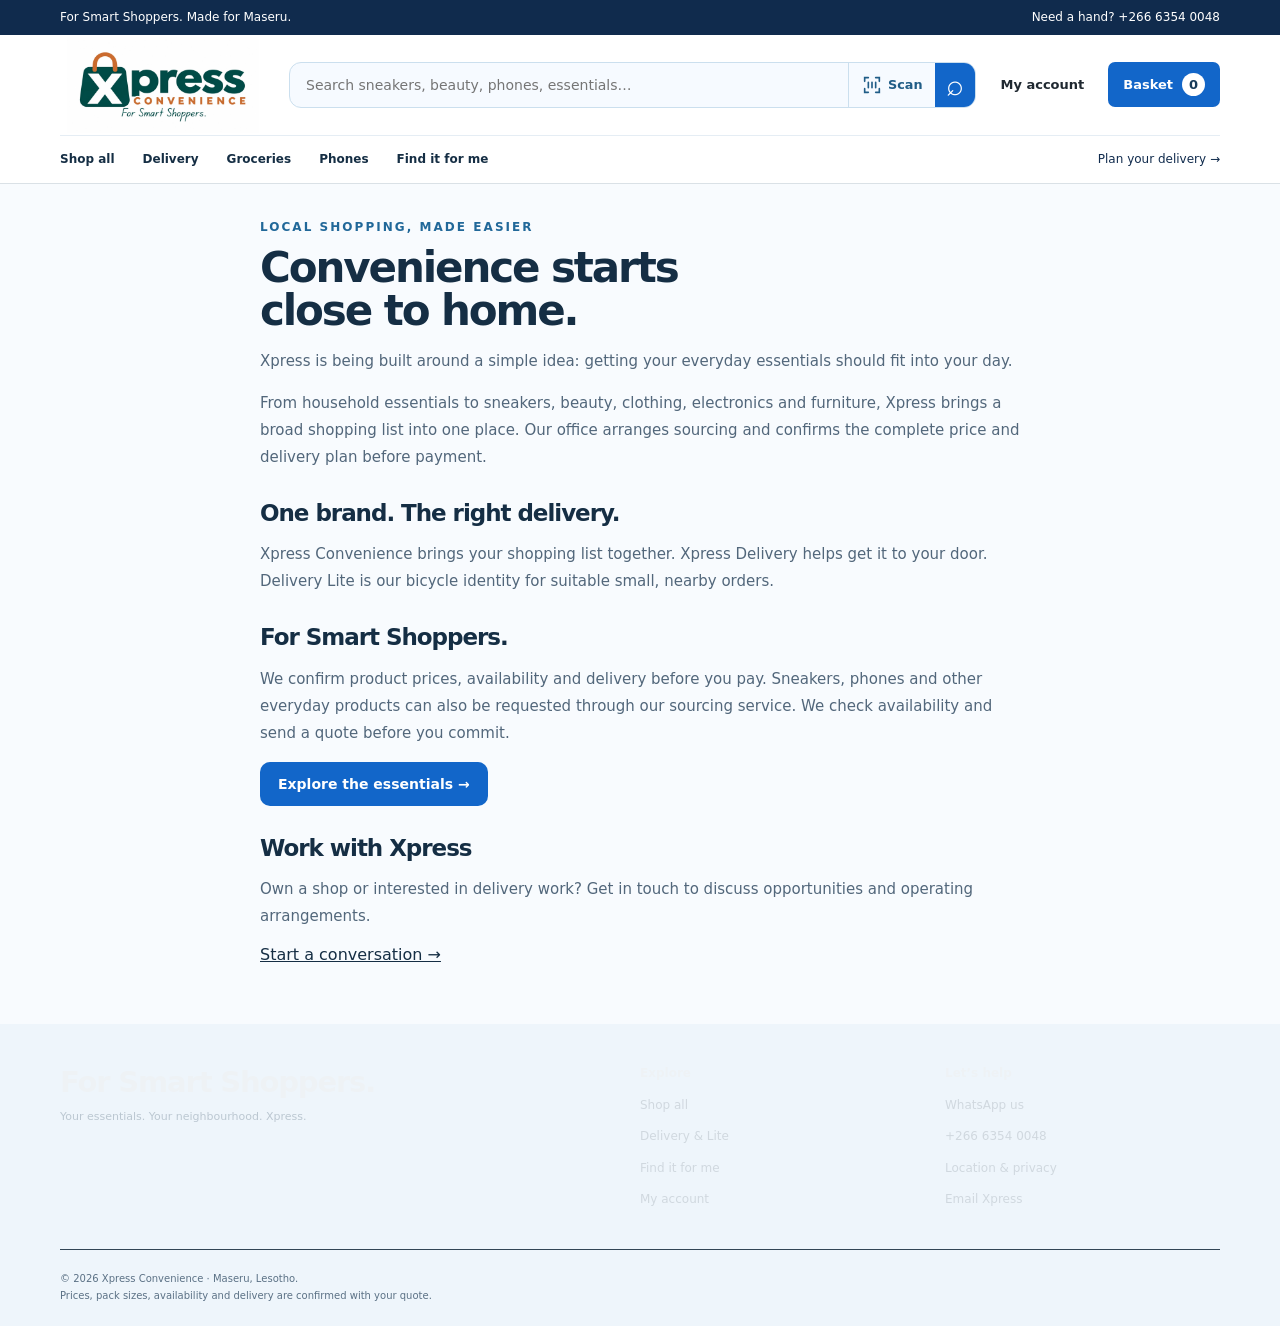
==== commit a1669f89: "Expand full-shop catalogue to 1283 listings and strengthen blue interface" ====
--- a/about.html
+++ b/about.html
@@ -1 +1 @@
-<!doctype html><html lang="en"><head><meta charset="utf-8"><meta name="viewport" content="width=device-width,initial-scale=1"><meta name="theme-color" content="#85cffa"><meta name="description" content="Shop everyday essentials with Xpress Convenience in Maseru. Build a basket and explore Xpress Delivery and Delivery Lite."><title>Our story | Xpress Convenience</title><link rel="manifest" href="manifest.webmanifest"><link rel="icon" href="assets/favicon.svg" type="image/svg+xml"><link rel="stylesheet" href="assets/store.css"><link rel="stylesheet" href="assets/enhancements.css"><link rel="stylesheet" href="assets/retail.css"><link rel="stylesheet" href="assets/xpress.css"><script defer src="assets/imported-catalogue.js"></script><script defer src="assets/market-catalogue.js"></script><script defer src="assets/departments.js"></script><script defer src="assets/delivery-engine.js"></script><script defer src="assets/navigation.js"></script><script defer src="assets/search-engine.js"></script><script defer src="assets/catalogue-data.js"></script><script defer src="assets/shop.js"></script><link rel="stylesheet" href="assets/sky.css"></head><body class="retail" data-page="about"><a class="skip" href="#main">Skip to content</a><div class="retail-top"><div class="wrap"><span>For Smart Shoppers. Made for Maseru.</span><a href="tel:+26663540048">Need a hand? +266 6354 0048</a></div></div><header class="ec-header retail-header"><div class="ec-header-inner"><a aria-label="Xpress Convenience home" class="ec-brand" href="index.html"><img alt="Xpress Convenience" height="1280" src="assets/xpress-convenience.webp" width="1280"/></a><form action="products.html" class="global-search" role="search"><label class="sr-only" for="global-query">Search products</label><input id="global-query" name="q" placeholder="Search sneakers, beauty, phones, essentials…" type="search"/><a class="scan-search-link" href="scan.html" aria-label="Scan a barcode or product label" title="Scan & search"><svg width="22" height="22" viewBox="0 0 24 24" fill="none" aria-hidden="true"><path d="M8 4H4v4m12-4h4v4M4 16v4h4m12-4v4h-4M8 9v6m4-6v6m4-6v6" stroke="currentColor" stroke-width="1.8" stroke-linecap="round"/></svg><span>Scan</span></a><button aria-label="Search" type="submit">⌕</button></form><a class="account-link" href="account.html">My account</a><a class="ec-basket" href="checkout.html">Basket <span data-cart-count="">0</span></a><button aria-controls="ec-nav" aria-expanded="false" class="ec-menu" type="button">Menu</button></div><div class="retail-nav wrap"><nav aria-label="Main navigation" class="ec-nav" id="ec-nav"><a href="products.html">Shop all</a><a href="delivery.html">Delivery</a><a href="products.html?category=groceries">Groceries</a><a href="products.html?category=phones">Phones</a><a href="source.html">Find it for me</a><a class="mobile-account" href="account.html">My account</a><button class="ec-install" hidden="" type="button">Install app</button></nav><a class="delivery-link" href="checkout.html">Plan your delivery →</a></div></header><main id="main"><article class="privacy-content wrap"><span class="kicker">LOCAL SHOPPING, MADE EASIER</span><h1>Convenience starts<br>close to home.</h1><p>Xpress is being built around a simple idea: getting your everyday essentials should fit into your day.</p><p>From household essentials to sneakers, beauty, clothing, electronics and furniture, Xpress brings a broad shopping list into one place. Our office arranges sourcing and confirms the complete price and delivery plan before payment.</p><h2>One brand. The right delivery.</h2><p>Xpress Convenience brings your shopping list together. Xpress Delivery helps get it to your door. Delivery Lite is our bicycle identity for suitable small, nearby orders.</p><h2>For Smart Shoppers.</h2><p>We confirm product prices, availability and delivery before you pay. Sneakers, phones and other everyday products can also be requested through our sourcing service. We check availability and send a quote before you commit.</p><a class="button" href="products.html">Explore the essentials →</a><h2>Work with Xpress</h2><p>Own a shop or interested in delivery work? Get in touch to discuss opportunities and operating arrangements.</p><a href="https://wa.me/26663540048">Start a conversation →</a></article></main><footer class="retail-footer"><div class="wrap footer-grid"><div><strong>For Smart Shoppers.</strong><p>Your essentials. Your neighbourhood. Xpress.</p></div><div><b>Explore</b><a href="products.html">Shop all</a><a href="delivery.html">Delivery &amp; Lite</a><a href="source.html">Find it for me</a><a href="account.html">My account</a></div><div><b>Let’s help</b><a href="https://wa.me/26663540048">WhatsApp us</a><a href="tel:+26663540048">+266 6354 0048</a><a href="privacy.html">Location &amp; privacy</a><a href="mailto:expressconvenience2.4.7@gmail.com">Email Xpress</a></div></div><div class="wrap copyright">© 2026 Xpress Convenience · Maseru, Lesotho.<br>Prices, pack sizes, availability and delivery are confirmed with your quote.</div></footer><a class="mobile-cart" href="checkout.html" hidden><span>Your basket · <b data-cart-count>0</b> items</span><strong>Review basket →</strong></a></body></html>+<!doctype html><html lang="en"><head><meta charset="utf-8"><meta name="viewport" content="width=device-width,initial-scale=1"><meta name="theme-color" content="#1266c9"><meta name="description" content="Shop everyday essentials with Xpress Convenience in Maseru. Build a basket and explore Xpress Delivery and Delivery Lite."><title>Our story | Xpress Convenience</title><link rel="manifest" href="manifest.webmanifest"><link rel="icon" href="assets/favicon.svg" type="image/svg+xml"><link rel="stylesheet" href="assets/store.css"><link rel="stylesheet" href="assets/enhancements.css"><link rel="stylesheet" href="assets/retail.css"><link rel="stylesheet" href="assets/xpress.css"><script defer src="assets/imported-catalogue.js"></script><script defer src="assets/market-catalogue.js"></script><script defer src="assets/departments.js"></script><script defer src="assets/delivery-engine.js"></script><script defer src="assets/navigation.js"></script><script defer src="assets/search-engine.js"></script><script defer src="assets/catalogue-data.js"></script><script defer src="assets/shop.js"></script><link rel="stylesheet" href="assets/sky.css"></head><body class="retail" data-page="about"><a class="skip" href="#main">Skip to content</a><div class="retail-top"><div class="wrap"><span>For Smart Shoppers. Made for Maseru.</span><a href="tel:+26663540048">Need a hand? +266 6354 0048</a></div></div><header class="ec-header retail-header"><div class="ec-header-inner"><a aria-label="Xpress Convenience home" class="ec-brand" href="index.html"><img alt="Xpress Convenience" height="1280" src="assets/xpress-convenience.webp" width="1280"/></a><form action="products.html" class="global-search" role="search"><label class="sr-only" for="global-query">Search products</label><input id="global-query" name="q" placeholder="Search sneakers, beauty, phones, essentials…" type="search"/><a class="scan-search-link" href="scan.html" aria-label="Scan a barcode or product label" title="Scan & search"><svg width="22" height="22" viewBox="0 0 24 24" fill="none" aria-hidden="true"><path d="M8 4H4v4m12-4h4v4M4 16v4h4m12-4v4h-4M8 9v6m4-6v6m4-6v6" stroke="currentColor" stroke-width="1.8" stroke-linecap="round"/></svg><span>Scan</span></a><button aria-label="Search" type="submit">⌕</button></form><a class="account-link" href="account.html">My account</a><a class="ec-basket" href="checkout.html">Basket <span data-cart-count="">0</span></a><button aria-controls="ec-nav" aria-expanded="false" class="ec-menu" type="button">Menu</button></div><div class="retail-nav wrap"><nav aria-label="Main navigation" class="ec-nav" id="ec-nav"><a href="products.html">Shop all</a><a href="delivery.html">Delivery</a><a href="products.html?category=food">Groceries</a><a href="products.html?category=phones">Phones</a><a href="source.html">Find it for me</a><a class="mobile-account" href="account.html">My account</a><button class="ec-install" hidden="" type="button">Install app</button></nav><a class="delivery-link" href="checkout.html">Plan your delivery →</a></div></header><main id="main"><article class="privacy-content wrap"><span class="kicker">LOCAL SHOPPING, MADE EASIER</span><h1>Convenience starts<br>close to home.</h1><p>Xpress is being built around a simple idea: getting your everyday essentials should fit into your day.</p><p>From household essentials to sneakers, beauty, clothing, electronics and furniture, Xpress brings a broad shopping list into one place. Our office arranges sourcing and confirms the complete price and delivery plan before payment.</p><h2>One brand. The right delivery.</h2><p>Xpress Convenience brings your shopping list together. Xpress Delivery helps get it to your door. Delivery Lite is our bicycle identity for suitable small, nearby orders.</p><h2>For Smart Shoppers.</h2><p>We confirm product prices, availability and delivery before you pay. Sneakers, phones and other everyday products can also be requested through our sourcing service. We check availability and send a quote before you commit.</p><a class="button" href="products.html">Explore the essentials →</a><h2>Work with Xpress</h2><p>Own a shop or interested in delivery work? Get in touch to discuss opportunities and operating arrangements.</p><a href="https://wa.me/26663540048">Start a conversation →</a></article></main><footer class="retail-footer"><div class="wrap footer-grid"><div><strong>For Smart Shoppers.</strong><p>Your essentials. Your neighbourhood. Xpress.</p></div><div><b>Explore</b><a href="products.html">Shop all</a><a href="delivery.html">Delivery &amp; Lite</a><a href="source.html">Find it for me</a><a href="account.html">My account</a></div><div><b>Let’s help</b><a href="https://wa.me/26663540048">WhatsApp us</a><a href="tel:+26663540048">+266 6354 0048</a><a href="privacy.html">Location &amp; privacy</a><a href="mailto:expressconvenience2.4.7@gmail.com">Email Xpress</a></div></div><div class="wrap copyright">© 2026 Xpress Convenience · Maseru, Lesotho.<br>Prices, pack sizes, availability and delivery are confirmed with your quote.</div></footer><a class="mobile-cart" href="checkout.html" hidden><span>Your basket · <b data-cart-count>0</b> items</span><strong>Review basket →</strong></a></body></html>
--- a/assets/sky.css
+++ b/assets/sky.css
@@ -5,3 +5,9 @@
 @media(max-width:900px){.style-edits{grid-template-columns:repeat(2,minmax(0,1fr))}.style-edit img{height:160px}}
 @media(max-width:700px){.market-hero>div{padding:30px 26px}.market-hero h1{font-size:51px}.style-section{padding:20px 0}.style-edits{gap:10px}.style-edit{padding:17px 14px;border-radius:14px}.style-edit h3{font-size:21px;min-height:48px}.style-edit img{height:130px;margin:4px 0 14px}.style-edit>span{font-size:9px}.style-edit strong{font-size:11px}.department-grid{gap:9px}.retail-top .wrap{font-size:10px}.market-feature{min-height:300px}.item-copy .price-label{font-size:17px}.section-heading{gap:12px;align-items:end}.section-heading>a{font-size:11px;text-align:right}.retail .item h3{overflow-wrap:anywhere}.global-search input{font-size:14px}}
 @media(prefers-reduced-motion:reduce){.style-edit{transition:none}.style-edit:hover{transform:none}}
+/* Stronger Xpress blue and full-shop layout. */
+:root{--teal:#1266c9;--deep:#102b4d;--peach:#1266c9;--copper:#1266c9}
+.retail-top{background:#102b4d;color:white}.retail-top a{color:white}.global-search button,.ec-basket,.retail-header .ec-basket,.button,.button.peach,.button.secondary{background:#1266c9;color:white}.button:hover{background:#0d4d9a}.market-hero>div{background:#1266c9;color:#fff}.market-hero h1 em,.market-hero p,.market-hero .kicker,.market-hero .hero-small,.market-hero .hero-source{color:#fff}.market-hero .button.peach{background:white;color:#104a90}.department-filter.active{background:#1266c9;color:#fff}.department-sidebar{max-height:75vh;overflow-y:auto}.market-feature #hero-product{display:grid;grid-template-columns:1fr 1fr;gap:12px;height:auto;margin:22px 0}.market-feature #hero-product>div{display:flex;flex-direction:column;align-items:center;background:white;border-radius:12px;padding:10px}.market-feature #hero-product img{height:100px;width:100%;object-fit:contain;position:static;margin:0}.market-feature #hero-product span{font-size:10px;line-height:1.35;margin-top:7px;color:#294660;text-align:center}.market-feature .feature-link{margin-top:10px}.product-unit{display:block;color:#52677b;margin:7px 0;font-size:11px}.size-label select{display:block;max-width:100%;width:100%;padding:10px;margin-top:7px;border:1px solid #b6cce0;border-radius:8px;background:white;color:#173b59}.mobile-cart{background:#1266c9;color:white}
+@media(max-width:700px){.market-hero h1{font-size:46px}.market-feature #hero-product{margin:18px 0;gap:10px}.market-feature #hero-product img{height:95px;width:100%}.market-feature h2{max-width:none}.market-feature{min-height:0}}
+
+.market-hero .market-feature .kicker{color:#426983}
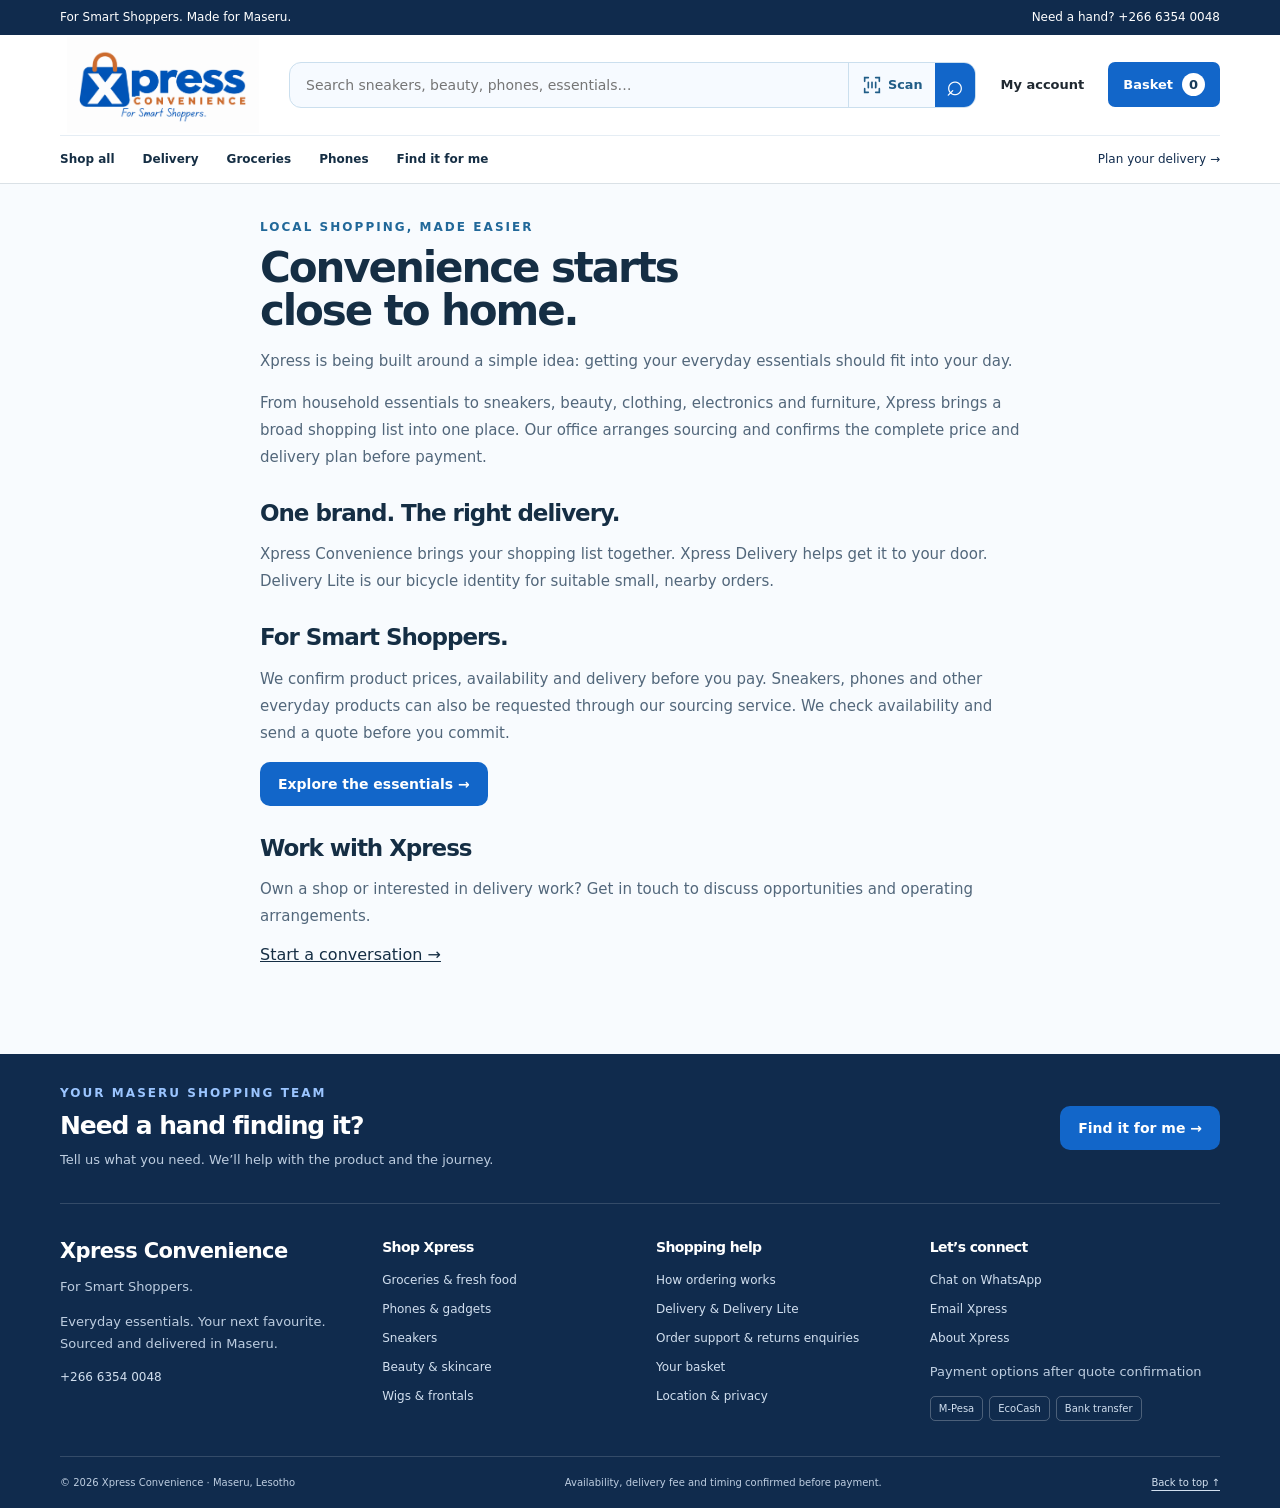
==== commit b9d6d197: "Add blue branding, product galleries and options, and a clearer footer" ====
--- a/about.html
+++ b/about.html
@@ -1 +1 @@
-<!doctype html><html lang="en"><head><meta charset="utf-8"><meta name="viewport" content="width=device-width,initial-scale=1"><meta name="theme-color" content="#1266c9"><meta name="description" content="Shop everyday essentials with Xpress Convenience in Maseru. Build a basket and explore Xpress Delivery and Delivery Lite."><title>Our story | Xpress Convenience</title><link rel="manifest" href="manifest.webmanifest"><link rel="icon" href="assets/favicon.svg" type="image/svg+xml"><link rel="stylesheet" href="assets/store.css"><link rel="stylesheet" href="assets/enhancements.css"><link rel="stylesheet" href="assets/retail.css"><link rel="stylesheet" href="assets/xpress.css"><script defer src="assets/imported-catalogue.js"></script><script defer src="assets/market-catalogue.js"></script><script defer src="assets/departments.js"></script><script defer src="assets/delivery-engine.js"></script><script defer src="assets/navigation.js"></script><script defer src="assets/search-engine.js"></script><script defer src="assets/catalogue-data.js"></script><script defer src="assets/shop.js"></script><link rel="stylesheet" href="assets/sky.css"></head><body class="retail" data-page="about"><a class="skip" href="#main">Skip to content</a><div class="retail-top"><div class="wrap"><span>For Smart Shoppers. Made for Maseru.</span><a href="tel:+26663540048">Need a hand? +266 6354 0048</a></div></div><header class="ec-header retail-header"><div class="ec-header-inner"><a aria-label="Xpress Convenience home" class="ec-brand" href="index.html"><img alt="Xpress Convenience" height="1280" src="assets/xpress-convenience.webp" width="1280"/></a><form action="products.html" class="global-search" role="search"><label class="sr-only" for="global-query">Search products</label><input id="global-query" name="q" placeholder="Search sneakers, beauty, phones, essentials…" type="search"/><a class="scan-search-link" href="scan.html" aria-label="Scan a barcode or product label" title="Scan & search"><svg width="22" height="22" viewBox="0 0 24 24" fill="none" aria-hidden="true"><path d="M8 4H4v4m12-4h4v4M4 16v4h4m12-4v4h-4M8 9v6m4-6v6m4-6v6" stroke="currentColor" stroke-width="1.8" stroke-linecap="round"/></svg><span>Scan</span></a><button aria-label="Search" type="submit">⌕</button></form><a class="account-link" href="account.html">My account</a><a class="ec-basket" href="checkout.html">Basket <span data-cart-count="">0</span></a><button aria-controls="ec-nav" aria-expanded="false" class="ec-menu" type="button">Menu</button></div><div class="retail-nav wrap"><nav aria-label="Main navigation" class="ec-nav" id="ec-nav"><a href="products.html">Shop all</a><a href="delivery.html">Delivery</a><a href="products.html?category=food">Groceries</a><a href="products.html?category=phones">Phones</a><a href="source.html">Find it for me</a><a class="mobile-account" href="account.html">My account</a><button class="ec-install" hidden="" type="button">Install app</button></nav><a class="delivery-link" href="checkout.html">Plan your delivery →</a></div></header><main id="main"><article class="privacy-content wrap"><span class="kicker">LOCAL SHOPPING, MADE EASIER</span><h1>Convenience starts<br>close to home.</h1><p>Xpress is being built around a simple idea: getting your everyday essentials should fit into your day.</p><p>From household essentials to sneakers, beauty, clothing, electronics and furniture, Xpress brings a broad shopping list into one place. Our office arranges sourcing and confirms the complete price and delivery plan before payment.</p><h2>One brand. The right delivery.</h2><p>Xpress Convenience brings your shopping list together. Xpress Delivery helps get it to your door. Delivery Lite is our bicycle identity for suitable small, nearby orders.</p><h2>For Smart Shoppers.</h2><p>We confirm product prices, availability and delivery before you pay. Sneakers, phones and other everyday products can also be requested through our sourcing service. We check availability and send a quote before you commit.</p><a class="button" href="products.html">Explore the essentials →</a><h2>Work with Xpress</h2><p>Own a shop or interested in delivery work? Get in touch to discuss opportunities and operating arrangements.</p><a href="https://wa.me/26663540048">Start a conversation →</a></article></main><footer class="retail-footer"><div class="wrap footer-grid"><div><strong>For Smart Shoppers.</strong><p>Your essentials. Your neighbourhood. Xpress.</p></div><div><b>Explore</b><a href="products.html">Shop all</a><a href="delivery.html">Delivery &amp; Lite</a><a href="source.html">Find it for me</a><a href="account.html">My account</a></div><div><b>Let’s help</b><a href="https://wa.me/26663540048">WhatsApp us</a><a href="tel:+26663540048">+266 6354 0048</a><a href="privacy.html">Location &amp; privacy</a><a href="mailto:expressconvenience2.4.7@gmail.com">Email Xpress</a></div></div><div class="wrap copyright">© 2026 Xpress Convenience · Maseru, Lesotho.<br>Prices, pack sizes, availability and delivery are confirmed with your quote.</div></footer><a class="mobile-cart" href="checkout.html" hidden><span>Your basket · <b data-cart-count>0</b> items</span><strong>Review basket →</strong></a></body></html>+<!doctype html><html lang="en"><head><meta charset="utf-8"><meta name="viewport" content="width=device-width,initial-scale=1"><meta name="theme-color" content="#1266c9"><meta name="description" content="Shop everyday essentials with Xpress Convenience in Maseru. Build a basket and explore Xpress Delivery and Delivery Lite."><title>Our story | Xpress Convenience</title><link rel="manifest" href="manifest.webmanifest"><link rel="icon" href="assets/favicon.svg" type="image/svg+xml"><link rel="stylesheet" href="assets/store.css"><link rel="stylesheet" href="assets/enhancements.css"><link rel="stylesheet" href="assets/retail.css"><link rel="stylesheet" href="assets/xpress.css"><script defer src="assets/imported-catalogue.js"></script><script defer src="assets/market-catalogue.js"></script><script defer src="assets/departments.js"></script><script defer src="assets/delivery-engine.js"></script><script defer src="assets/navigation.js"></script><script defer src="assets/search-engine.js"></script><script defer src="assets/catalogue-data.js"></script><script defer src="assets/product-details-data.js"></script><script defer src="assets/product-model.js"></script><script defer src="assets/shop.js"></script><link rel="stylesheet" href="assets/sky.css"><link rel="stylesheet" href="assets/product.css"></head><body class="retail" data-page="about"><a class="skip" href="#main">Skip to content</a><div class="retail-top"><div class="wrap"><span>For Smart Shoppers. Made for Maseru.</span><a href="tel:+26663540048">Need a hand? +266 6354 0048</a></div></div><header class="ec-header retail-header"><div class="ec-header-inner"><a aria-label="Xpress Convenience home" class="ec-brand" href="index.html"><img alt="Xpress Convenience" height="1280" src="assets/xpress-blue-logo.png" width="1280"/></a><form action="products.html" class="global-search" role="search"><label class="sr-only" for="global-query">Search products</label><input id="global-query" name="q" placeholder="Search sneakers, beauty, phones, essentials…" type="search"/><a class="scan-search-link" href="scan.html" aria-label="Scan a barcode or product label" title="Scan & search"><svg width="22" height="22" viewBox="0 0 24 24" fill="none" aria-hidden="true"><path d="M8 4H4v4m12-4h4v4M4 16v4h4m12-4v4h-4M8 9v6m4-6v6m4-6v6" stroke="currentColor" stroke-width="1.8" stroke-linecap="round"/></svg><span>Scan</span></a><button aria-label="Search" type="submit">⌕</button></form><a class="account-link" href="account.html">My account</a><a class="ec-basket" href="checkout.html">Basket <span data-cart-count="">0</span></a><button aria-controls="ec-nav" aria-expanded="false" class="ec-menu" type="button">Menu</button></div><div class="retail-nav wrap"><nav aria-label="Main navigation" class="ec-nav" id="ec-nav"><a href="products.html">Shop all</a><a href="delivery.html">Delivery</a><a href="products.html?category=food">Groceries</a><a href="products.html?category=phones">Phones</a><a href="source.html">Find it for me</a><a class="mobile-account" href="account.html">My account</a><button class="ec-install" hidden="" type="button">Install app</button></nav><a class="delivery-link" href="checkout.html">Plan your delivery →</a></div></header><main id="main"><article class="privacy-content wrap"><span class="kicker">LOCAL SHOPPING, MADE EASIER</span><h1>Convenience starts<br>close to home.</h1><p>Xpress is being built around a simple idea: getting your everyday essentials should fit into your day.</p><p>From household essentials to sneakers, beauty, clothing, electronics and furniture, Xpress brings a broad shopping list into one place. Our office arranges sourcing and confirms the complete price and delivery plan before payment.</p><h2>One brand. The right delivery.</h2><p>Xpress Convenience brings your shopping list together. Xpress Delivery helps get it to your door. Delivery Lite is our bicycle identity for suitable small, nearby orders.</p><h2>For Smart Shoppers.</h2><p>We confirm product prices, availability and delivery before you pay. Sneakers, phones and other everyday products can also be requested through our sourcing service. We check availability and send a quote before you commit.</p><a class="button" href="products.html">Explore the essentials →</a><h2>Work with Xpress</h2><p>Own a shop or interested in delivery work? Get in touch to discuss opportunities and operating arrangements.</p><a href="https://wa.me/26663540048">Start a conversation →</a></article></main><footer class="retail-footer xpress-footer"><div class="wrap footer-help"><div><span class="kicker">YOUR MASERU SHOPPING TEAM</span><h2>Need a hand finding it?</h2><p>Tell us what you need. We’ll help with the product and the journey.</p></div><a class="button" href="source.html">Find it for me →</a></div><div class="wrap footer-grid"><div class="footer-brand"><strong>Xpress Convenience</strong><p>For Smart Shoppers.</p><p>Everyday essentials. Your next favourite. Sourced and delivered in Maseru.</p><a href="tel:+26663540048">+266 6354 0048</a></div><div><h3>Shop Xpress</h3><a href="products.html?category=food">Groceries &amp; fresh food</a><a href="products.html?category=phones">Phones &amp; gadgets</a><a href="products.html?category=sneakers">Sneakers</a><a href="products.html?category=beauty">Beauty &amp; skincare</a><a href="products.html?category=wigs">Wigs &amp; frontals</a></div><div><h3>Shopping help</h3><a href="help.html">How ordering works</a><a href="delivery.html">Delivery &amp; Delivery Lite</a><a href="help.html#aftercare">Order support &amp; returns enquiries</a><a href="checkout.html">Your basket</a><a href="privacy.html">Location &amp; privacy</a></div><div><h3>Let’s connect</h3><a href="https://wa.me/26663540048">Chat on WhatsApp</a><a href="mailto:expressconvenience2.4.7@gmail.com">Email Xpress</a><a href="about.html">About Xpress</a><p>Payment options after quote confirmation</p><div class="payment-tags"><span>M-Pesa</span><span>EcoCash</span><span>Bank transfer</span></div></div></div><div class="wrap footer-bottom"><span>© 2026 Xpress Convenience · Maseru, Lesotho</span><span>Availability, delivery fee and timing confirmed before payment.</span><a href="#main">Back to top ↑</a></div></footer><a class="mobile-cart" href="checkout.html" hidden><span>Your basket · <b data-cart-count>0</b> items</span><strong>Review basket →</strong></a></body></html>
--- a/assets/product.css
+++ b/assets/product.css
@@ -0,0 +1,10 @@
+/* Product-first shopping, blue identity and a compact support footer. */
+.ec-brand img{object-fit:contain!important;clip-path:none!important;transform:none!important;object-position:center!important;width:100%!important;height:100%!important}.ec-brand{overflow:visible!important;background:#fff}.retail .item h3 a{color:#17334c;text-decoration:none}.retail .item h3 a:hover{text-decoration:underline}.retail .item-image{display:block;position:relative}.retail .item-image img{object-fit:contain;transition:transform .2s}.retail .item-image:hover img{transform:scale(1.04)}.retail .item p{font-size:11px;line-height:1.5;margin:8px 0}.product-options{display:block;font-size:11px;line-height:1.5;color:#1266c9;text-decoration:none;margin:8px 0}.retail .item-copy{display:flex;flex-direction:column}.retail .item-bottom{margin-top:auto}.retail .item h3{font-size:15px;line-height:1.45;min-height:44px}.budget-filter{background:#e3efff;border:1px solid #1266c9;color:#104a90;border-radius:30px;padding:10px 18px;margin-bottom:18px;cursor:pointer}
+.value-section{padding:32px 0}.value-edits{display:grid;grid-template-columns:repeat(3,1fr);gap:16px;margin-top:20px}.value-edits>a{padding:28px;background:#e2edff;text-decoration:none;color:#123b70;border-radius:16px}.value-edits>a:nth-child(2){background:#f8e6e1;color:#683e30}.value-edits>a:nth-child(3){background:#102b4d;color:white}.value-edits span{font-size:10px;font-weight:750;letter-spacing:.12em}.value-edits h3{font-size:28px;line-height:1.15;letter-spacing:-.03em;margin:16px 0 22px}.value-edits strong{font-size:12px}.value-edits a:hover strong{text-decoration:underline}
+.product-page{padding-top:26px;padding-bottom:50px}.product-breadcrumb{font-size:12px;margin:0 0 24px;color:#64748b}.product-breadcrumb a{color:#1266c9}.product-layout{display:grid;grid-template-columns:minmax(0,1fr) minmax(0,1fr);gap:48px;align-items:start}.product-gallery{min-width:0;background:white;border:1px solid #dce7f0;border-radius:18px;padding:22px}.gallery-main{width:100%;height:430px;border:0;background:white;cursor:zoom-in;display:grid;place-items:center}.gallery-main img{width:100%;height:100%;object-fit:contain;max-height:430px}.gallery-thumbs{display:flex;gap:10px;overflow-x:auto;margin-top:18px;padding:4px}.gallery-thumbs button,.variant-previews button{flex:0 0 66px;width:66px;height:66px;padding:5px;border:1px solid #dce7f0;border-radius:9px;background:#fff;cursor:pointer}.gallery-thumbs button[aria-pressed=true],.variant-previews button[aria-pressed=true]{border:2px solid #1266c9}.gallery-thumbs img,.variant-previews img{width:100%;height:100%;object-fit:contain}.gallery-caption{font-size:11px;color:#65758a;text-align:center;margin:16px 0 0}.product-info h1{font-size:30px;line-height:1.2;letter-spacing:-.035em;margin:16px 0}.product-summary{font-size:15px;line-height:1.7;color:#52677b}.detail-price{font-size:34px;font-weight:800;margin:24px 0 4px;letter-spacing:-.04em;color:#102b4d}.price-context,.choice-note{font-size:12px;line-height:1.65;color:#61758a}.variant-label{display:block;font-size:13px;font-weight:700;margin:22px 0 8px}.variant-label select,.variant-label input{display:block;margin-top:9px;border:1px solid #bccddd;background:white;width:100%;padding:13px;border-radius:9px;color:#17334c;box-sizing:border-box;font:inherit;font-weight:400}.variant-previews{display:flex;gap:9px;overflow:auto;padding:3px}.detail-purchase{display:flex;gap:14px;align-items:end;margin-top:22px}.detail-purchase label{font-size:12px}.detail-purchase input{display:block;width:80px;padding:13px;border:1px solid #bccddd;border-radius:8px;margin-top:7px;font:inherit}.detail-purchase .button{flex:1;min-height:46px}.detail-status{font-size:13px;color:#1266c9;min-height:18px;margin:10px 0}.detail-basket{font-size:13px;font-weight:700;color:#1266c9}.detail-service{padding:20px;background:#eaf2fd;border-radius:12px;margin-top:24px;font-size:13px;line-height:1.6}.detail-service p{color:#52677b;margin:8px 0}.detail-service a{color:#1266c9}.product-facts{background:#fff;border:1px solid #dce7f0;border-radius:16px;padding:28px;margin:32px 0}.product-facts h2,.related-products h2{font-size:23px}.product-facts dl{display:grid;grid-template-columns:180px 1fr;margin-top:20px;font-size:14px;line-height:1.6}.product-facts dt,.product-facts dd{padding:13px;margin:0;border-bottom:1px solid #e8edf3}.product-facts dt{font-weight:700;background:#f6f9fd}.related-rail{display:flex;overflow-x:auto;gap:15px;padding:8px 0 18px}.related-card{flex:0 0 170px;padding:16px;background:#fff;border:1px solid #dce7f0;border-radius:12px;text-decoration:none;color:#17334c;display:flex;flex-direction:column;gap:12px;font-size:12px;line-height:1.5}.related-card img{height:145px;width:100%;object-fit:contain}.related-card strong{margin-top:auto;font-size:17px}.image-dialog{border:0;border-radius:14px;max-width:90vw;max-height:90vh;padding:20px}.image-dialog::backdrop{background:#102b4dcc}.image-dialog img{display:block;max-width:80vw;max-height:70vh;object-fit:contain;margin:16px auto}.image-dialog .button{display:block;margin-left:auto}
+.delivery-compact{display:grid;grid-template-columns:1.3fr 1fr 1fr;gap:22px;align-items:center;border-top:1px solid #dce7f0;padding:35px 0;margin-top:30px;margin-bottom:20px}.delivery-compact h2{font-size:26px;letter-spacing:-.04em;margin:12px 0}.delivery-compact p,.delivery-compact a>span:last-child{font-size:12px;color:#52677b;line-height:1.6}.delivery-compact a{display:flex;flex-direction:column;gap:8px;padding:20px;border:1px solid #dce7f0;border-radius:12px;text-decoration:none;color:#17334c;background:white}.ride-icon{font-size:25px;color:#1266c9}
+footer.xpress-footer{background:#102b4d!important;color:#fff!important;margin-top:30px;padding:0}.xpress-footer .footer-help{display:flex;justify-content:space-between;align-items:center;gap:24px;padding:32px 0;border-bottom:1px solid #ffffff26}.xpress-footer .kicker{color:#9bc5ff}.xpress-footer h2{font-size:25px;margin:9px 0}.xpress-footer p{color:#bdcde0;font-size:13px;line-height:1.7}.xpress-footer .footer-help p{margin:0}.xpress-footer .footer-help .button{color:white}.xpress-footer .footer-grid{display:grid;grid-template-columns:1.2fr 1fr 1fr 1.2fr;gap:32px;padding:35px 0}.xpress-footer h3{font-size:14px;color:white;margin:0 0 16px}.xpress-footer .footer-grid a{display:block;color:#d1dfef;text-decoration:none;font-size:12px;line-height:1.6;margin:10px 0;overflow-wrap:anywhere}.xpress-footer a:hover{text-decoration:underline}.footer-brand>strong{font-size:21px;letter-spacing:-.03em}.payment-tags{display:flex;gap:6px;flex-wrap:wrap}.payment-tags span{font-size:10px;border:1px solid #ffffff40;border-radius:5px;padding:6px 8px;color:#d1dfef}.footer-bottom{display:flex;gap:20px;flex-wrap:wrap;justify-content:space-between;border-top:1px solid #ffffff26;padding:20px 0;font-size:10px;color:#bdcde0}.xpress-footer .footer-bottom a{color:#d1dfef}.help-page{padding:45px 0}.help-page h1{font-size:40px;letter-spacing:-.04em}.help-grid{display:grid;grid-template-columns:1fr 1fr;gap:22px;margin:28px 0}.help-grid section{padding:25px;background:white;border:1px solid #dce7f0;border-radius:14px}.help-grid h2{font-size:21px}.help-grid p{font-size:14px;line-height:1.8;color:#52677b}
+@media(max-width:700px){.ec-brand{width:150px!important;height:74px!important}.product-layout{grid-template-columns:1fr;gap:24px}.product-gallery{padding:14px}.gallery-main,.gallery-main img{height:290px}.product-info h1{font-size:26px}.product-facts{padding:18px}.product-facts dl{grid-template-columns:110px 1fr;font-size:12px}.product-facts dt,.product-facts dd{padding:10px}.product-facts dd{overflow-wrap:anywhere}.detail-price{font-size:30px}.value-edits{grid-template-columns:1fr;gap:10px}.value-edits>a{padding:22px}.value-edits h3{font-size:25px;margin:12px 0}.value-section{padding:22px 0}.delivery-compact{grid-template-columns:1fr 1fr;gap:10px}.delivery-compact>div{grid-column:1/-1}.delivery-compact a{padding:16px}.xpress-footer .footer-grid{grid-template-columns:1fr 1fr;gap:26px 20px;padding:26px 0}.xpress-footer .footer-help{display:block;padding:26px 0}.xpress-footer .footer-help .button{margin-top:18px}.footer-bottom{padding-bottom:80px}.help-grid{grid-template-columns:1fr}.help-page h1{font-size:32px}}
+@media(prefers-reduced-motion:reduce){.retail .item-image img{transition:none}}
+
+.ec-header .ec-brand img{position:static!important;filter:none!important;max-width:100%;top:auto!important;left:auto!important}
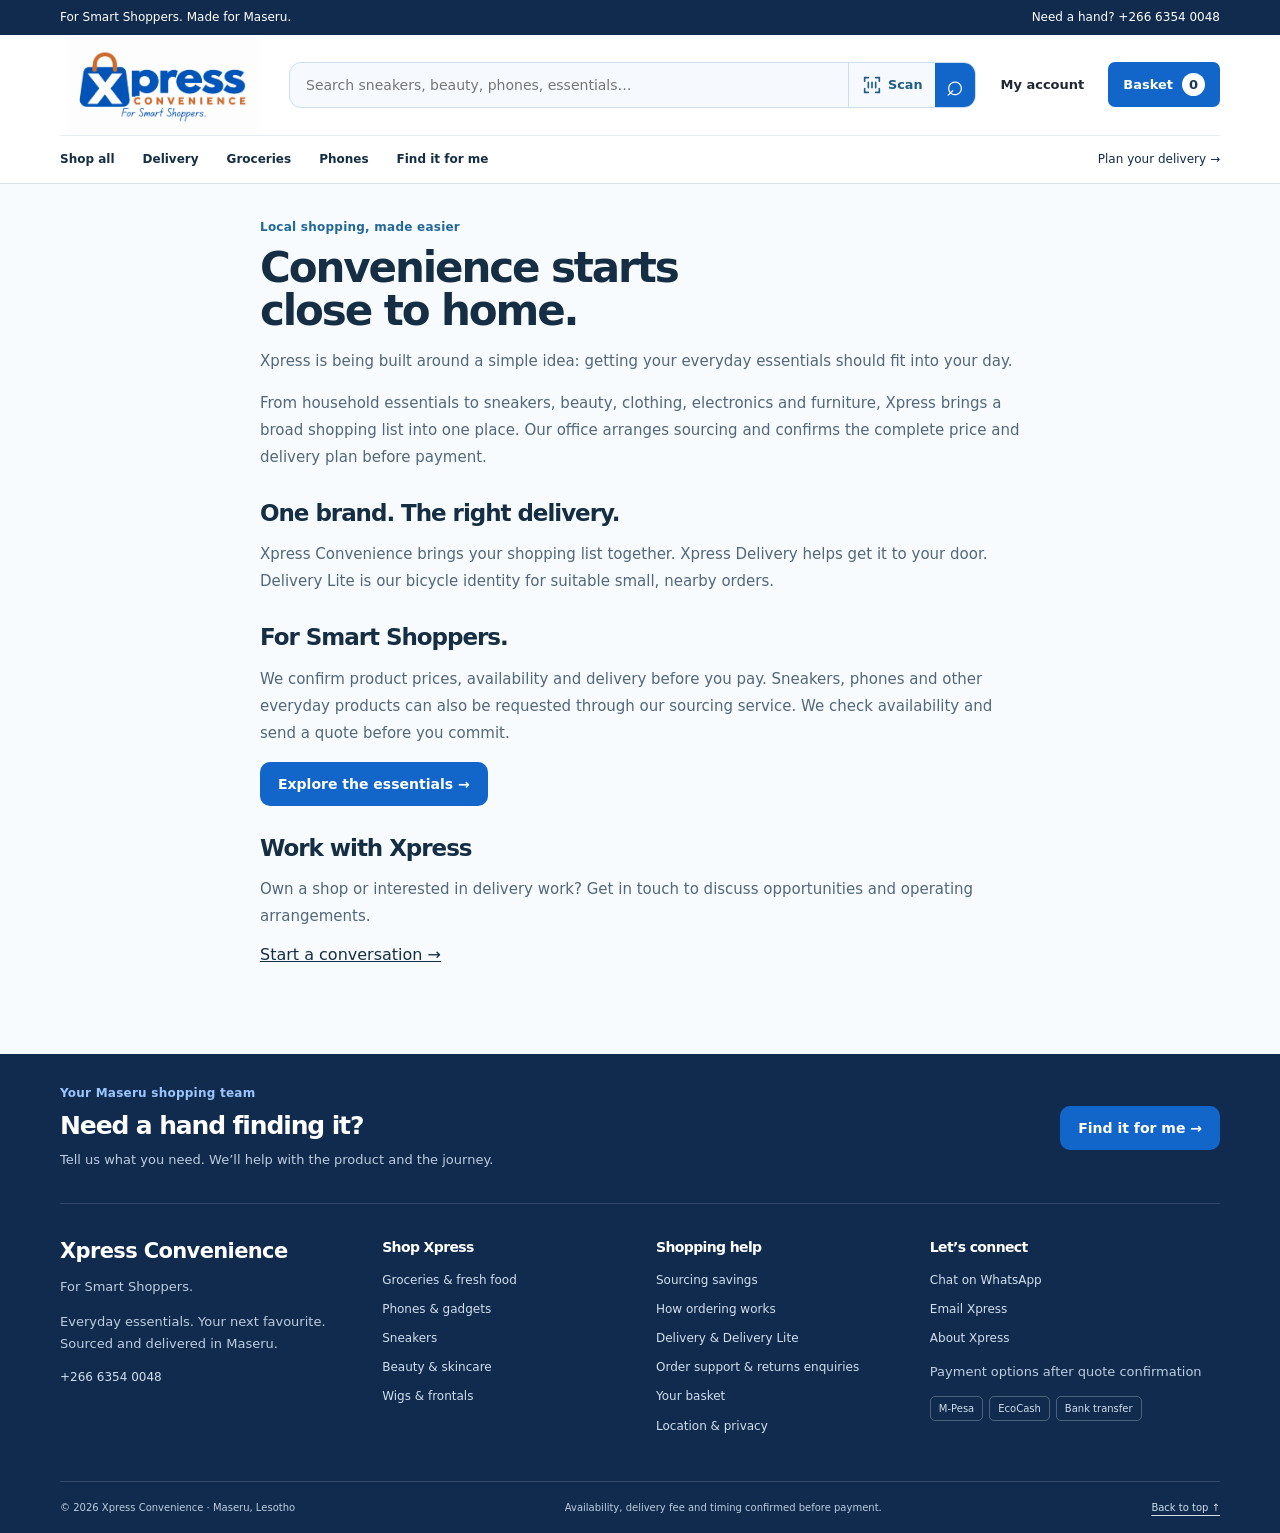
==== commit 7c73e2e4: "Expand everyday shopping and improve product exploration" ====
--- a/about.html
+++ b/about.html
@@ -1 +1 @@
-<!doctype html><html lang="en"><head><meta charset="utf-8"><meta name="viewport" content="width=device-width,initial-scale=1"><meta name="theme-color" content="#1266c9"><meta name="description" content="Shop everyday essentials with Xpress Convenience in Maseru. Build a basket and explore Xpress Delivery and Delivery Lite."><title>Our story | Xpress Convenience</title><link rel="manifest" href="manifest.webmanifest"><link rel="icon" href="assets/favicon.svg" type="image/svg+xml"><link rel="stylesheet" href="assets/store.css"><link rel="stylesheet" href="assets/enhancements.css"><link rel="stylesheet" href="assets/retail.css"><link rel="stylesheet" href="assets/xpress.css"><script defer src="assets/imported-catalogue.js"></script><script defer src="assets/market-catalogue.js"></script><script defer src="assets/departments.js"></script><script defer src="assets/delivery-engine.js"></script><script defer src="assets/navigation.js"></script><script defer src="assets/search-engine.js"></script><script defer src="assets/catalogue-data.js"></script><script defer src="assets/product-details-data.js"></script><script defer src="assets/product-model.js"></script><script defer src="assets/shop.js"></script><link rel="stylesheet" href="assets/sky.css"><link rel="stylesheet" href="assets/product.css"></head><body class="retail" data-page="about"><a class="skip" href="#main">Skip to content</a><div class="retail-top"><div class="wrap"><span>For Smart Shoppers. Made for Maseru.</span><a href="tel:+26663540048">Need a hand? +266 6354 0048</a></div></div><header class="ec-header retail-header"><div class="ec-header-inner"><a aria-label="Xpress Convenience home" class="ec-brand" href="index.html"><img alt="Xpress Convenience" height="1280" src="assets/xpress-blue-logo.png" width="1280"/></a><form action="products.html" class="global-search" role="search"><label class="sr-only" for="global-query">Search products</label><input id="global-query" name="q" placeholder="Search sneakers, beauty, phones, essentials…" type="search"/><a class="scan-search-link" href="scan.html" aria-label="Scan a barcode or product label" title="Scan & search"><svg width="22" height="22" viewBox="0 0 24 24" fill="none" aria-hidden="true"><path d="M8 4H4v4m12-4h4v4M4 16v4h4m12-4v4h-4M8 9v6m4-6v6m4-6v6" stroke="currentColor" stroke-width="1.8" stroke-linecap="round"/></svg><span>Scan</span></a><button aria-label="Search" type="submit">⌕</button></form><a class="account-link" href="account.html">My account</a><a class="ec-basket" href="checkout.html">Basket <span data-cart-count="">0</span></a><button aria-controls="ec-nav" aria-expanded="false" class="ec-menu" type="button">Menu</button></div><div class="retail-nav wrap"><nav aria-label="Main navigation" class="ec-nav" id="ec-nav"><a href="products.html">Shop all</a><a href="delivery.html">Delivery</a><a href="products.html?category=food">Groceries</a><a href="products.html?category=phones">Phones</a><a href="source.html">Find it for me</a><a class="mobile-account" href="account.html">My account</a><button class="ec-install" hidden="" type="button">Install app</button></nav><a class="delivery-link" href="checkout.html">Plan your delivery →</a></div></header><main id="main"><article class="privacy-content wrap"><span class="kicker">LOCAL SHOPPING, MADE EASIER</span><h1>Convenience starts<br>close to home.</h1><p>Xpress is being built around a simple idea: getting your everyday essentials should fit into your day.</p><p>From household essentials to sneakers, beauty, clothing, electronics and furniture, Xpress brings a broad shopping list into one place. Our office arranges sourcing and confirms the complete price and delivery plan before payment.</p><h2>One brand. The right delivery.</h2><p>Xpress Convenience brings your shopping list together. Xpress Delivery helps get it to your door. Delivery Lite is our bicycle identity for suitable small, nearby orders.</p><h2>For Smart Shoppers.</h2><p>We confirm product prices, availability and delivery before you pay. Sneakers, phones and other everyday products can also be requested through our sourcing service. We check availability and send a quote before you commit.</p><a class="button" href="products.html">Explore the essentials →</a><h2>Work with Xpress</h2><p>Own a shop or interested in delivery work? Get in touch to discuss opportunities and operating arrangements.</p><a href="https://wa.me/26663540048">Start a conversation →</a></article></main><footer class="retail-footer xpress-footer"><div class="wrap footer-help"><div><span class="kicker">YOUR MASERU SHOPPING TEAM</span><h2>Need a hand finding it?</h2><p>Tell us what you need. We’ll help with the product and the journey.</p></div><a class="button" href="source.html">Find it for me →</a></div><div class="wrap footer-grid"><div class="footer-brand"><strong>Xpress Convenience</strong><p>For Smart Shoppers.</p><p>Everyday essentials. Your next favourite. Sourced and delivered in Maseru.</p><a href="tel:+26663540048">+266 6354 0048</a></div><div><h3>Shop Xpress</h3><a href="products.html?category=food">Groceries &amp; fresh food</a><a href="products.html?category=phones">Phones &amp; gadgets</a><a href="products.html?category=sneakers">Sneakers</a><a href="products.html?category=beauty">Beauty &amp; skincare</a><a href="products.html?category=wigs">Wigs &amp; frontals</a></div><div><h3>Shopping help</h3><a href="help.html">How ordering works</a><a href="delivery.html">Delivery &amp; Delivery Lite</a><a href="help.html#aftercare">Order support &amp; returns enquiries</a><a href="checkout.html">Your basket</a><a href="privacy.html">Location &amp; privacy</a></div><div><h3>Let’s connect</h3><a href="https://wa.me/26663540048">Chat on WhatsApp</a><a href="mailto:expressconvenience2.4.7@gmail.com">Email Xpress</a><a href="about.html">About Xpress</a><p>Payment options after quote confirmation</p><div class="payment-tags"><span>M-Pesa</span><span>EcoCash</span><span>Bank transfer</span></div></div></div><div class="wrap footer-bottom"><span>© 2026 Xpress Convenience · Maseru, Lesotho</span><span>Availability, delivery fee and timing confirmed before payment.</span><a href="#main">Back to top ↑</a></div></footer><a class="mobile-cart" href="checkout.html" hidden><span>Your basket · <b data-cart-count>0</b> items</span><strong>Review basket →</strong></a></body></html>+<!doctype html><html lang="en"><head><meta charset="utf-8"><meta name="viewport" content="width=device-width,initial-scale=1"><meta name="theme-color" content="#1266c9"><meta name="description" content="Shop everyday essentials with Xpress Convenience in Maseru. Build a basket and explore Xpress Delivery and Delivery Lite."><title>Our story | Xpress Convenience</title><link rel="manifest" href="manifest.webmanifest"><link rel="icon" href="assets/favicon.svg" type="image/svg+xml"><link rel="stylesheet" href="assets/store.css"><link rel="stylesheet" href="assets/enhancements.css"><link rel="stylesheet" href="assets/retail.css"><link rel="stylesheet" href="assets/xpress.css"><script defer src="assets/imported-catalogue.js"></script><script defer src="assets/market-catalogue.js"></script><script defer src="assets/departments.js"></script><script defer src="assets/delivery-engine.js"></script><script defer src="assets/navigation.js"></script><script defer src="assets/search-engine.js"></script><script defer src="assets/catalogue-data.js"></script><script defer src="assets/product-details-data.js"></script><script defer src="assets/product-model.js"></script><script defer src="assets/shop.js"></script><link rel="stylesheet" href="assets/sky.css"><link rel="stylesheet" href="assets/product.css"></head><body class="retail" data-page="about"><a class="skip" href="#main">Skip to content</a><div class="retail-top"><div class="wrap"><span>For Smart Shoppers. Made for Maseru.</span><a href="tel:+26663540048">Need a hand? +266 6354 0048</a></div></div><header class="ec-header retail-header"><div class="ec-header-inner"><a aria-label="Xpress Convenience home" class="ec-brand" href="index.html"><img alt="Xpress Convenience" height="1280" src="assets/xpress-blue-logo.png" width="1280"/></a><form action="products.html" class="global-search" role="search"><label class="sr-only" for="global-query">Search products</label><input id="global-query" name="q" placeholder="Search sneakers, beauty, phones, essentials…" type="search"/><a class="scan-search-link" href="scan.html" aria-label="Scan a barcode or product label" title="Scan & search"><svg width="22" height="22" viewBox="0 0 24 24" fill="none" aria-hidden="true"><path d="M8 4H4v4m12-4h4v4M4 16v4h4m12-4v4h-4M8 9v6m4-6v6m4-6v6" stroke="currentColor" stroke-width="1.8" stroke-linecap="round"/></svg><span>Scan</span></a><button aria-label="Search" type="submit">⌕</button></form><a class="account-link" href="account.html">My account</a><a class="ec-basket" href="checkout.html">Basket <span data-cart-count="">0</span></a><button aria-controls="ec-nav" aria-expanded="false" class="ec-menu" type="button">Menu</button></div><div class="retail-nav wrap"><nav aria-label="Main navigation" class="ec-nav" id="ec-nav"><a href="products.html">Shop all</a><a href="delivery.html">Delivery</a><a href="products.html?category=food">Groceries</a><a href="products.html?category=phones">Phones</a><a href="source.html">Find it for me</a><a class="mobile-account" href="account.html">My account</a><button class="ec-install" hidden="" type="button">Install app</button></nav><a class="delivery-link" href="checkout.html">Plan your delivery →</a></div></header><main id="main"><article class="privacy-content wrap"><span class="kicker">Local shopping, made easier</span><h1>Convenience starts<br>close to home.</h1><p>Xpress is being built around a simple idea: getting your everyday essentials should fit into your day.</p><p>From household essentials to sneakers, beauty, clothing, electronics and furniture, Xpress brings a broad shopping list into one place. Our office arranges sourcing and confirms the complete price and delivery plan before payment.</p><h2>One brand. The right delivery.</h2><p>Xpress Convenience brings your shopping list together. Xpress Delivery helps get it to your door. Delivery Lite is our bicycle identity for suitable small, nearby orders.</p><h2>For Smart Shoppers.</h2><p>We confirm product prices, availability and delivery before you pay. Sneakers, phones and other everyday products can also be requested through our sourcing service. We check availability and send a quote before you commit.</p><a class="button" href="products.html">Explore the essentials →</a><h2>Work with Xpress</h2><p>Own a shop or interested in delivery work? Get in touch to discuss opportunities and operating arrangements.</p><a href="https://wa.me/26663540048">Start a conversation →</a></article></main><footer class="retail-footer xpress-footer"><div class="wrap footer-help"><div><span class="kicker">Your Maseru shopping team</span><h2>Need a hand finding it?</h2><p>Tell us what you need. We’ll help with the product and the journey.</p></div><a class="button" href="source.html">Find it for me →</a></div><div class="wrap footer-grid"><div class="footer-brand"><strong>Xpress Convenience</strong><p>For Smart Shoppers.</p><p>Everyday essentials. Your next favourite. Sourced and delivered in Maseru.</p><a href="tel:+26663540048">+266 6354 0048</a></div><div><h3>Shop Xpress</h3><a href="products.html?category=food">Groceries &amp; fresh food</a><a href="products.html?category=phones">Phones &amp; gadgets</a><a href="products.html?category=sneakers">Sneakers</a><a href="products.html?category=beauty">Beauty &amp; skincare</a><a href="products.html?category=wigs">Wigs &amp; frontals</a></div><div><h3>Shopping help</h3><a href="savings.html">Sourcing savings</a><a href="help.html">How ordering works</a><a href="delivery.html">Delivery &amp; Delivery Lite</a><a href="help.html#aftercare">Order support &amp; returns enquiries</a><a href="checkout.html">Your basket</a><a href="privacy.html">Location &amp; privacy</a></div><div><h3>Let’s connect</h3><a href="https://wa.me/26663540048">Chat on WhatsApp</a><a href="mailto:expressconvenience2.4.7@gmail.com">Email Xpress</a><a href="about.html">About Xpress</a><p>Payment options after quote confirmation</p><div class="payment-tags"><span>M-Pesa</span><span>EcoCash</span><span>Bank transfer</span></div></div></div><div class="wrap footer-bottom"><span>© 2026 Xpress Convenience · Maseru, Lesotho</span><span>Availability, delivery fee and timing confirmed before payment.</span><a href="#main">Back to top ↑</a></div></footer><a class="mobile-cart" href="checkout.html" hidden><span>Your basket · <b data-cart-count>0</b> items</span><strong>Review basket →</strong></a></body></html>
--- a/assets/store.css
+++ b/assets/store.css
@@ -1,9 +1,9 @@
 :root{--teal:#0b4f86;--deep:#083b64;--peach:#f4bd91;--ink:#202931;--muted:#4e6476;--cream:#fffaf6;--line:#dce3e8;--aqua:#e5edf3}
 *{box-sizing:border-box}html{scroll-behavior:smooth}body{margin:0;background:var(--cream);color:var(--ink);font-family:ui-sans-serif,system-ui,-apple-system,BlinkMacSystemFont,"Segoe UI",sans-serif;-webkit-font-smoothing:antialiased}a{color:inherit}a:focus-visible,button:focus-visible,input:focus-visible{outline:3px solid var(--peach);outline-offset:3px}img{display:block;max-width:100%}button,input{font:inherit}.wrap{width:min(1160px,calc(100% - 48px));margin-inline:auto}.skip{position:absolute;top:-80px;left:16px;z-index:20;padding:12px;background:white}.skip:focus{top:10px}
-.topbar{background:var(--deep);color:white;text-align:center;font-size:11px;font-weight:850;letter-spacing:.1em;text-transform:uppercase;padding:10px 16px}.topbar span{color:var(--peach);padding-inline:9px}header{background:white}.header-inner{display:flex;justify-content:space-between;align-items:center;gap:24px;min-height:88px}.brand{display:block;width:230px;height:76px;overflow:hidden;flex:0 0 auto}.brand img{width:100%;height:100%;object-fit:cover;object-position:center 51%}nav{display:flex;align-items:center;gap:clamp(14px,2.2vw,28px)}nav a{text-decoration:none;font-size:14px;font-weight:750}nav a:hover{text-decoration:underline;text-underline-offset:5px}nav .active{color:var(--teal);text-decoration:underline;text-underline-offset:6px}nav .nav-cta{background:var(--teal);color:white;border-radius:9px;padding:12px 16px}nav .nav-cta:hover{background:var(--deep);text-decoration:none}.cart-count{display:inline-grid;place-items:center;width:22px;height:22px;margin-left:4px;border-radius:50%;background:var(--peach);color:var(--ink);font-size:12px;font-weight:900}
-.masthead{background:radial-gradient(circle at 88% 2%,#2b71aa,transparent 28%),linear-gradient(135deg,#0b4f86,#083c67);color:white}.masthead-inner{padding-block:75px 80px}.eyebrow,.kicker{display:block;font-size:12px;font-weight:900;letter-spacing:.17em;text-transform:uppercase}.eyebrow{margin:0 0 17px;color:var(--peach)}h1{max-width:850px;margin:0;font-size:clamp(47px,5.6vw,72px);line-height:1.04;letter-spacing:-.06em}h1 em{color:var(--peach);font-style:normal}.masthead p{max-width:720px;margin:23px 0 0;color:#e3edf5;font-size:18px;line-height:1.65}.button{display:inline-flex;justify-content:center;align-items:center;min-height:48px;padding:13px 18px;border:0;border-radius:10px;background:var(--teal);color:white;text-decoration:none;font-size:14px;font-weight:850;cursor:pointer}.button:hover{background:var(--deep)}.button:disabled{opacity:.48;cursor:not-allowed}.button.peach{background:var(--peach);color:var(--ink)}.button.peach:hover{background:#ffd0ab}
+.topbar{background:var(--deep);color:white;text-align:center;font-size:11px;font-weight:850;letter-spacing:.1em;text-transform:none;padding:10px 16px}.topbar span{color:var(--peach);padding-inline:9px}header{background:white}.header-inner{display:flex;justify-content:space-between;align-items:center;gap:24px;min-height:88px}.brand{display:block;width:230px;height:76px;overflow:hidden;flex:0 0 auto}.brand img{width:100%;height:100%;object-fit:cover;object-position:center 51%}nav{display:flex;align-items:center;gap:clamp(14px,2.2vw,28px)}nav a{text-decoration:none;font-size:14px;font-weight:750}nav a:hover{text-decoration:underline;text-underline-offset:5px}nav .active{color:var(--teal);text-decoration:underline;text-underline-offset:6px}nav .nav-cta{background:var(--teal);color:white;border-radius:9px;padding:12px 16px}nav .nav-cta:hover{background:var(--deep);text-decoration:none}.cart-count{display:inline-grid;place-items:center;width:22px;height:22px;margin-left:4px;border-radius:50%;background:var(--peach);color:var(--ink);font-size:12px;font-weight:900}
+.masthead{background:radial-gradient(circle at 88% 2%,#2b71aa,transparent 28%),linear-gradient(135deg,#0b4f86,#083c67);color:white}.masthead-inner{padding-block:75px 80px}.eyebrow,.kicker{display:block;font-size:12px;font-weight:900;letter-spacing:.17em;text-transform:none}.eyebrow{margin:0 0 17px;color:var(--peach)}h1{max-width:850px;margin:0;font-size:clamp(47px,5.6vw,72px);line-height:1.04;letter-spacing:-.06em}h1 em{color:var(--peach);font-style:normal}.masthead p{max-width:720px;margin:23px 0 0;color:#e3edf5;font-size:18px;line-height:1.65}.button{display:inline-flex;justify-content:center;align-items:center;min-height:48px;padding:13px 18px;border:0;border-radius:10px;background:var(--teal);color:white;text-decoration:none;font-size:14px;font-weight:850;cursor:pointer}.button:hover{background:var(--deep)}.button:disabled{opacity:.48;cursor:not-allowed}.button.peach{background:var(--peach);color:var(--ink)}.button.peach:hover{background:#ffd0ab}
 .section{padding-block:78px}.kicker{margin:0 0 12px;color:var(--teal)}h2{margin:0;font-size:clamp(30px,3.8vw,46px);line-height:1.1;letter-spacing:-.05em}.section-intro{max-width:700px;margin:15px 0 30px;color:var(--muted);font-size:16px;line-height:1.65}.notice{padding:18px 22px;border:1px solid #c8d6e2;border-radius:12px;background:var(--aqua);color:var(--deep);font-size:14px;line-height:1.65}
-.toolbar{display:flex;flex-wrap:wrap;align-items:center;justify-content:space-between;gap:16px;margin:30px 0 24px}.filters{display:flex;flex-wrap:wrap;gap:8px}.filter{padding:10px 14px;border:1px solid var(--line);border-radius:100px;background:white;color:var(--ink);font-size:13px;font-weight:760;cursor:pointer}.filter:hover,.filter.active{background:var(--deep);color:white;border-color:var(--deep)}.search{min-width:230px;padding:11px 14px;border:1px solid #cbd4dc;border-radius:10px;background:white;color:var(--ink)}.catalogue{display:grid;grid-template-columns:repeat(3,1fr);gap:20px}.item{overflow:hidden;border:1px solid var(--line);border-radius:17px;background:white;box-shadow:0 11px 30px #0c464610}.item-image{position:relative;overflow:hidden;display:grid;place-items:center;height:260px;padding:20px;background:#edf2f6}.item:nth-child(3n+2) .item-image{background:#f9ede3}.item:nth-child(3n) .item-image{background:#f0ecf5}.item-image .drink-art{position:absolute;inset:0;display:grid;place-items:center}.item-image svg{width:70%;height:80%}.item-image img{position:absolute;inset:18px;width:calc(100% - 36px);height:calc(100% - 36px);object-fit:contain;border-radius:5px;mix-blend-mode:multiply}.item-copy{padding:23px}.item-tag{color:var(--teal);font-size:11px;font-weight:900;letter-spacing:.14em;text-transform:uppercase}.item h3{margin:9px 0 7px;font-size:22px;letter-spacing:-.04em}.item p{min-height:43px;margin:0 0 19px;color:var(--muted);font-size:13px;line-height:1.6}.item-bottom{display:flex;align-items:center;justify-content:space-between;gap:10px}.price-label{color:var(--muted);font-size:12px;font-weight:760}.empty-search{padding:40px;border-radius:14px;background:white;text-align:center;color:var(--muted)}
+.toolbar{display:flex;flex-wrap:wrap;align-items:center;justify-content:space-between;gap:16px;margin:30px 0 24px}.filters{display:flex;flex-wrap:wrap;gap:8px}.filter{padding:10px 14px;border:1px solid var(--line);border-radius:100px;background:white;color:var(--ink);font-size:13px;font-weight:760;cursor:pointer}.filter:hover,.filter.active{background:var(--deep);color:white;border-color:var(--deep)}.search{min-width:230px;padding:11px 14px;border:1px solid #cbd4dc;border-radius:10px;background:white;color:var(--ink)}.catalogue{display:grid;grid-template-columns:repeat(3,1fr);gap:20px}.item{overflow:hidden;border:1px solid var(--line);border-radius:17px;background:white;box-shadow:0 11px 30px #0c464610}.item-image{position:relative;overflow:hidden;display:grid;place-items:center;height:260px;padding:20px;background:#edf2f6}.item:nth-child(3n+2) .item-image{background:#f9ede3}.item:nth-child(3n) .item-image{background:#f0ecf5}.item-image .drink-art{position:absolute;inset:0;display:grid;place-items:center}.item-image svg{width:70%;height:80%}.item-image img{position:absolute;inset:18px;width:calc(100% - 36px);height:calc(100% - 36px);object-fit:contain;border-radius:5px;mix-blend-mode:multiply}.item-copy{padding:23px}.item-tag{color:var(--teal);font-size:11px;font-weight:900;letter-spacing:.14em;text-transform:none}.item h3{margin:9px 0 7px;font-size:22px;letter-spacing:-.04em}.item p{min-height:43px;margin:0 0 19px;color:var(--muted);font-size:13px;line-height:1.6}.item-bottom{display:flex;align-items:center;justify-content:space-between;gap:10px}.price-label{color:var(--muted);font-size:12px;font-weight:760}.empty-search{padding:40px;border-radius:14px;background:white;text-align:center;color:var(--muted)}
 .checkout-layout{display:grid;grid-template-columns:1.12fr .88fr;align-items:start;gap:25px}.panel{padding:31px;border:1px solid var(--line);border-radius:18px;background:white;box-shadow:0 10px 29px #0c46460d}.panel h2{margin:0 0 8px;font-size:29px}.panel .help{margin:0 0 23px;color:var(--muted);font-size:14px;line-height:1.6}.cart-line{display:grid;grid-template-columns:66px 1fr auto;align-items:center;gap:17px;padding:17px 0;border-bottom:1px solid var(--line)}.cart-line:last-child{border-bottom:0}.cart-line img{width:66px;height:66px;object-fit:contain;border-radius:9px;background:#edf2f6}.cart-line strong{display:block;margin-bottom:4px;font-size:15px}.cart-line small{color:var(--muted)}.qty{display:flex;align-items:center;gap:8px}.qty button{width:30px;height:30px;border:1px solid #cbd5dd;border-radius:7px;background:white;cursor:pointer}.qty button:hover{background:var(--aqua)}.qty span{min-width:20px;text-align:center;font-weight:850}.remove{display:block;margin-top:8px;padding:0;border:0;background:none;color:#a84845;text-decoration:underline;font-size:12px;cursor:pointer}.summary-note{margin-top:20px;padding:16px 18px;border-radius:10px;background:var(--aqua);color:var(--deep);font-size:13px;line-height:1.6}.pay-options{display:grid;gap:11px}.pay-option{display:flex;gap:13px;align-items:start;padding:16px;border:1px solid var(--line);border-radius:11px;cursor:pointer}.pay-option:has(input:checked){border-color:var(--teal);background:#f0f5fa}.pay-option input{margin-top:3px;accent-color:var(--teal)}.pay-option strong{display:block;margin-bottom:3px;font-size:15px}.pay-option small{color:var(--muted);font-size:12px;line-height:1.45}.checkout-action{width:100%;margin-top:20px}.fineprint{color:var(--muted);font-size:12px;line-height:1.6}.empty-cart{padding:32px;text-align:center;color:var(--muted)}.empty-cart .button{margin-top:12px}
 .next-steps{background:var(--aqua)}.next-grid{display:grid;grid-template-columns:repeat(3,1fr);gap:15px;margin-top:30px}.next-step{padding:25px;border-radius:14px;background:white}.next-step b{color:var(--teal);font-size:13px;letter-spacing:.1em}.next-step h3{margin:17px 0 8px;font-size:19px}.next-step p{margin:0;color:var(--muted);font-size:13px;line-height:1.6}
 footer{background:var(--ink);color:white}.footer-inner{display:flex;justify-content:space-between;align-items:center;flex-wrap:wrap;gap:15px 30px;min-height:105px;font-size:13px}footer a{color:#d4e0ea;text-underline-offset:4px;overflow-wrap:anywhere}
--- a/assets/product.css
+++ b/assets/product.css
@@ -8,3 +8,9 @@
 @media(prefers-reduced-motion:reduce){.retail .item-image img{transition:none}}
 
 .ec-header .ec-brand img{position:static!important;filter:none!important;max-width:100%;top:auto!important;left:auto!important}
+
+.everyday-section{padding-top:30px;padding-bottom:30px}.everyday-section h2{font-size:clamp(1.6rem,3vw,2.2rem);margin:8px 0}.everyday-section p{color:#526176}.everyday-aisles{display:flex;flex-wrap:wrap;gap:10px;margin:20px 0}.everyday-aisles a{display:block;padding:12px 16px;background:#edf4ff;border:1px solid #bdd4f5;border-radius:10px;color:#124d9b;font-weight:700;text-decoration:none}.everyday-aisles a:hover{background:#dceaff}.savings-inline{color:#124d9b;font-weight:700}.savings-hero{padding-top:50px;padding-bottom:40px}.savings-hero h1{font-size:clamp(2.1rem,5vw,3.8rem);line-height:1.1}.savings-hero p{max-width:680px;font-size:1.1rem}.savings-hero .button{margin:12px 8px 0 0}.savings-grid{display:grid;grid-template-columns:repeat(3,minmax(0,1fr));gap:20px}.savings-grid .panel{min-width:0}.savings-explainer{padding-top:30px;padding-bottom:50px;line-height:1.7}#sourcing-preference{width:100%;padding:12px;border:1px solid #b6c7dc;border-radius:8px;background:white;color:#18314f;font:inherit}@media(max-width:700px){.savings-grid{grid-template-columns:1fr}.everyday-aisles a{flex:1 1 140px;padding:12px;font-size:.88rem}.everyday-section{padding-top:22px;padding-bottom:22px}}
+
+.kicker,.eyebrow,.item-tag,.style-edit>span,.topbar{letter-spacing:.02em!important;text-transform:none!important}.department-group{border-bottom:1px solid #dce6f1;padding:12px 0}.department-group summary{cursor:pointer;font-weight:750;color:#143b64;padding:8px 4px}.department-group>div{padding-top:6px}.item{cursor:pointer}.market-hero>div{position:relative;isolation:isolate;background:#1054a4!important;overflow:hidden;min-height:480px}.market-hero>div:before{content:"";position:absolute;inset:0;z-index:-1;background:linear-gradient(90deg,rgba(7,40,91,.92),rgba(7,40,91,.55) 53%,rgba(7,40,91,.05)),url('xpress-everyday-hero.png') center/cover no-repeat}.market-hero>div h1{max-width:580px}.market-hero>div p{max-width:480px}.market-hero .hero-source{text-shadow:0 1px 5px #08274f}.market-hero .hero-small{max-width:400px}@media(max-width:700px){.market-hero>div{min-height:540px;padding-bottom:190px}.market-hero>div:before{background:linear-gradient(180deg,rgba(7,40,91,.96),rgba(7,40,91,.8) 50%,rgba(7,40,91,.1)),url('xpress-everyday-hero.png') 70% bottom/auto 100% no-repeat}.market-hero h1{font-size:43px!important}}
+
+.department-tile{display:grid;grid-template-columns:68px 1fr;column-gap:12px;align-items:center}.department-tile img{grid-row:span 2;width:68px;height:76px;object-fit:contain;background:white;border-radius:8px}.department-tile strong{align-self:end}.department-tile span{align-self:start}@media(max-width:700px){.department-tile{grid-template-columns:1fr;text-align:center}.department-tile img{grid-row:auto;width:76px;height:76px;margin:0 auto 10px}}
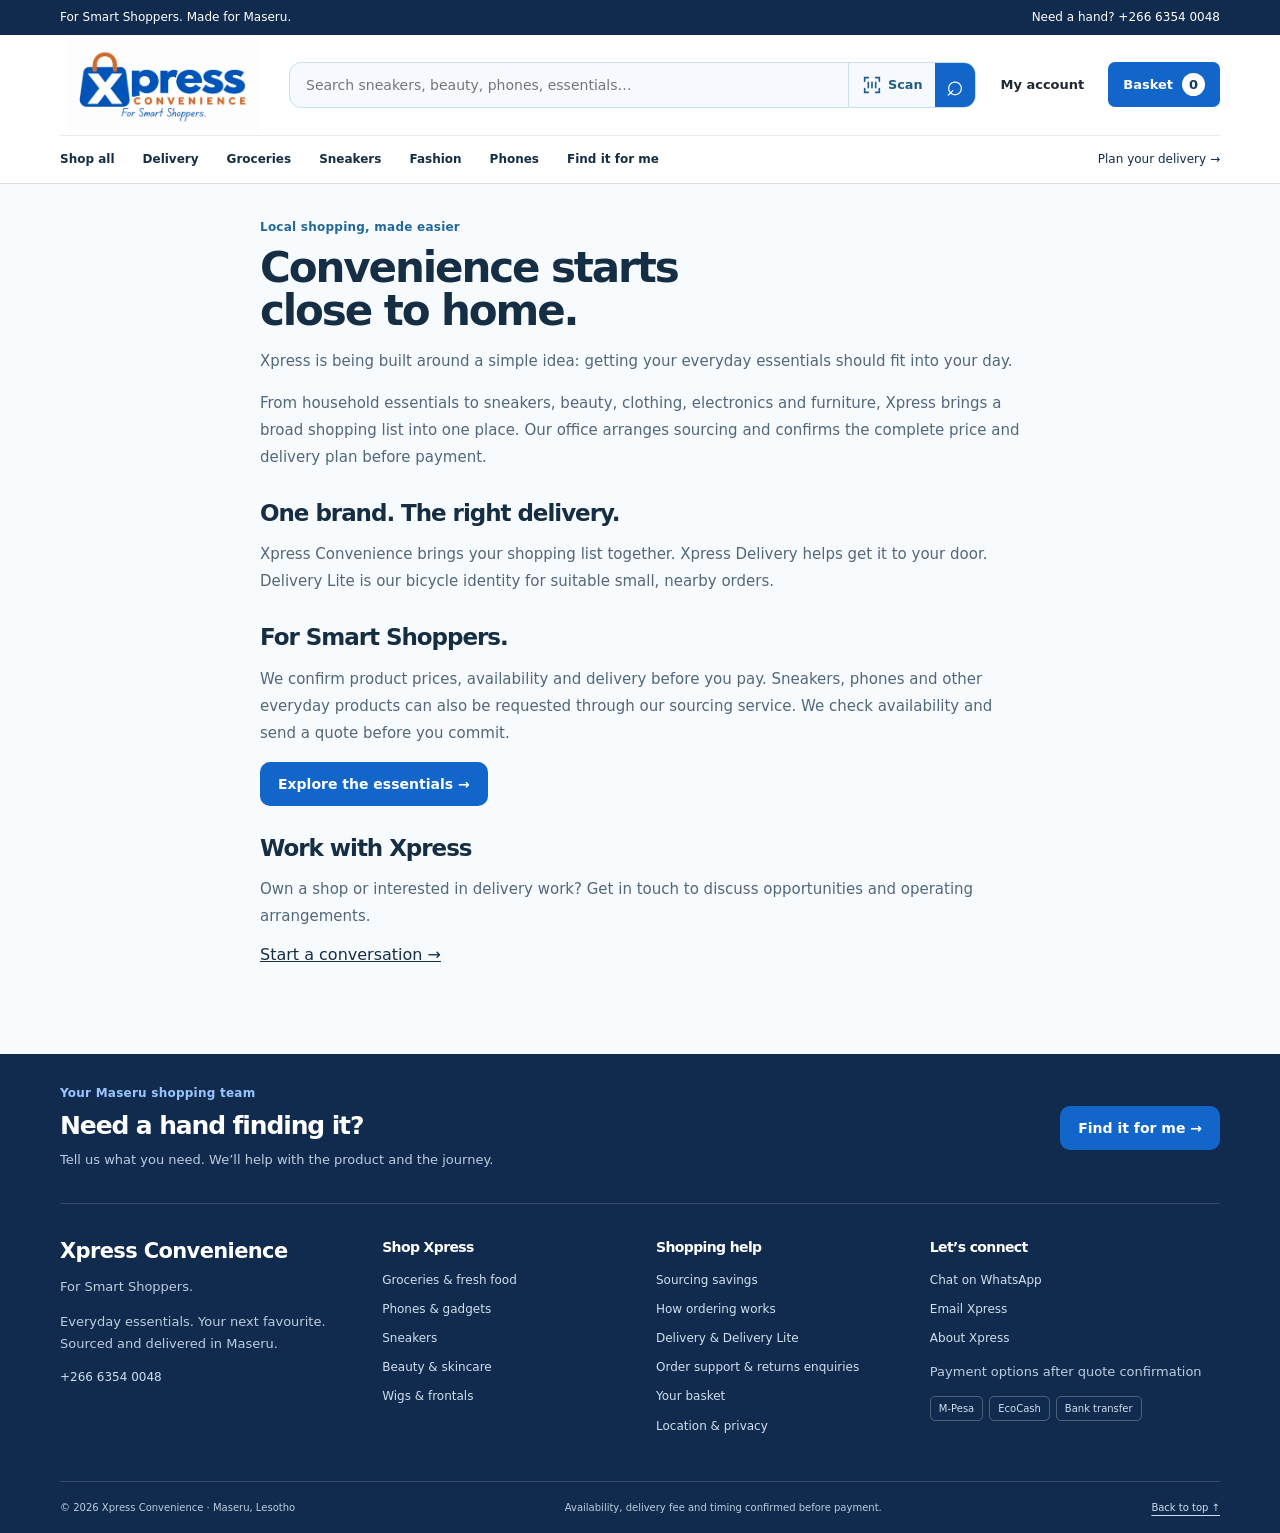
==== commit 80fb1edf: "Keep Xpress catalogue and basket available on supporting pages" ====
--- a/about.html
+++ b/about.html
@@ -1 +1 @@
-<!doctype html><html lang="en"><head><meta charset="utf-8"><meta name="viewport" content="width=device-width,initial-scale=1"><meta name="theme-color" content="#1266c9"><meta name="description" content="Shop everyday essentials with Xpress Convenience in Maseru. Build a basket and explore Xpress Delivery and Delivery Lite."><title>Our story | Xpress Convenience</title><link rel="manifest" href="manifest.webmanifest"><link rel="icon" href="assets/favicon.svg" type="image/svg+xml"><link rel="stylesheet" href="assets/store.css"><link rel="stylesheet" href="assets/enhancements.css"><link rel="stylesheet" href="assets/retail.css"><link rel="stylesheet" href="assets/xpress.css"><script defer src="assets/imported-catalogue.js"></script><script defer src="assets/market-catalogue.js"></script><script defer src="assets/departments.js"></script><script defer src="assets/delivery-engine.js"></script><script defer src="assets/navigation.js"></script><script defer src="assets/search-engine.js"></script><script defer src="assets/catalogue-data.js"></script><script defer src="assets/product-details-data.js"></script><script defer src="assets/product-model.js"></script><script defer src="assets/shop.js"></script><link rel="stylesheet" href="assets/sky.css"><link rel="stylesheet" href="assets/product.css"></head><body class="retail" data-page="about"><a class="skip" href="#main">Skip to content</a><div class="retail-top"><div class="wrap"><span>For Smart Shoppers. Made for Maseru.</span><a href="tel:+26663540048">Need a hand? +266 6354 0048</a></div></div><header class="ec-header retail-header"><div class="ec-header-inner"><a aria-label="Xpress Convenience home" class="ec-brand" href="index.html"><img alt="Xpress Convenience" height="1280" src="assets/xpress-blue-logo.png" width="1280"/></a><form action="products.html" class="global-search" role="search"><label class="sr-only" for="global-query">Search products</label><input id="global-query" name="q" placeholder="Search sneakers, beauty, phones, essentials…" type="search"/><a class="scan-search-link" href="scan.html" aria-label="Scan a barcode or product label" title="Scan & search"><svg width="22" height="22" viewBox="0 0 24 24" fill="none" aria-hidden="true"><path d="M8 4H4v4m12-4h4v4M4 16v4h4m12-4v4h-4M8 9v6m4-6v6m4-6v6" stroke="currentColor" stroke-width="1.8" stroke-linecap="round"/></svg><span>Scan</span></a><button aria-label="Search" type="submit">⌕</button></form><a class="account-link" href="account.html">My account</a><a class="ec-basket" href="checkout.html">Basket <span data-cart-count="">0</span></a><button aria-controls="ec-nav" aria-expanded="false" class="ec-menu" type="button">Menu</button></div><div class="retail-nav wrap"><nav aria-label="Main navigation" class="ec-nav" id="ec-nav"><a href="products.html">Shop all</a><a href="delivery.html">Delivery</a><a href="products.html?category=food">Groceries</a><a href="products.html?category=phones">Phones</a><a href="source.html">Find it for me</a><a class="mobile-account" href="account.html">My account</a><button class="ec-install" hidden="" type="button">Install app</button></nav><a class="delivery-link" href="checkout.html">Plan your delivery →</a></div></header><main id="main"><article class="privacy-content wrap"><span class="kicker">Local shopping, made easier</span><h1>Convenience starts<br>close to home.</h1><p>Xpress is being built around a simple idea: getting your everyday essentials should fit into your day.</p><p>From household essentials to sneakers, beauty, clothing, electronics and furniture, Xpress brings a broad shopping list into one place. Our office arranges sourcing and confirms the complete price and delivery plan before payment.</p><h2>One brand. The right delivery.</h2><p>Xpress Convenience brings your shopping list together. Xpress Delivery helps get it to your door. Delivery Lite is our bicycle identity for suitable small, nearby orders.</p><h2>For Smart Shoppers.</h2><p>We confirm product prices, availability and delivery before you pay. Sneakers, phones and other everyday products can also be requested through our sourcing service. We check availability and send a quote before you commit.</p><a class="button" href="products.html">Explore the essentials →</a><h2>Work with Xpress</h2><p>Own a shop or interested in delivery work? Get in touch to discuss opportunities and operating arrangements.</p><a href="https://wa.me/26663540048">Start a conversation →</a></article></main><footer class="retail-footer xpress-footer"><div class="wrap footer-help"><div><span class="kicker">Your Maseru shopping team</span><h2>Need a hand finding it?</h2><p>Tell us what you need. We’ll help with the product and the journey.</p></div><a class="button" href="source.html">Find it for me →</a></div><div class="wrap footer-grid"><div class="footer-brand"><strong>Xpress Convenience</strong><p>For Smart Shoppers.</p><p>Everyday essentials. Your next favourite. Sourced and delivered in Maseru.</p><a href="tel:+26663540048">+266 6354 0048</a></div><div><h3>Shop Xpress</h3><a href="products.html?category=food">Groceries &amp; fresh food</a><a href="products.html?category=phones">Phones &amp; gadgets</a><a href="products.html?category=sneakers">Sneakers</a><a href="products.html?category=beauty">Beauty &amp; skincare</a><a href="products.html?category=wigs">Wigs &amp; frontals</a></div><div><h3>Shopping help</h3><a href="savings.html">Sourcing savings</a><a href="help.html">How ordering works</a><a href="delivery.html">Delivery &amp; Delivery Lite</a><a href="help.html#aftercare">Order support &amp; returns enquiries</a><a href="checkout.html">Your basket</a><a href="privacy.html">Location &amp; privacy</a></div><div><h3>Let’s connect</h3><a href="https://wa.me/26663540048">Chat on WhatsApp</a><a href="mailto:expressconvenience2.4.7@gmail.com">Email Xpress</a><a href="about.html">About Xpress</a><p>Payment options after quote confirmation</p><div class="payment-tags"><span>M-Pesa</span><span>EcoCash</span><span>Bank transfer</span></div></div></div><div class="wrap footer-bottom"><span>© 2026 Xpress Convenience · Maseru, Lesotho</span><span>Availability, delivery fee and timing confirmed before payment.</span><a href="#main">Back to top ↑</a></div></footer><a class="mobile-cart" href="checkout.html" hidden><span>Your basket · <b data-cart-count>0</b> items</span><strong>Review basket →</strong></a></body></html>+<!doctype html><html lang="en"><head><meta charset="utf-8"><meta name="viewport" content="width=device-width,initial-scale=1"><meta name="theme-color" content="#1266c9"><meta name="description" content="Shop everyday essentials with Xpress Convenience in Maseru. Build a basket and explore Xpress Delivery and Delivery Lite."><title>Our story | Xpress Convenience</title><link rel="manifest" href="manifest.webmanifest"><link rel="icon" href="assets/favicon.svg" type="image/svg+xml"><link rel="stylesheet" href="assets/store.css"><link rel="stylesheet" href="assets/enhancements.css"><link rel="stylesheet" href="assets/retail.css"><link rel="stylesheet" href="assets/xpress.css"><script defer src="assets/imported-catalogue.js"></script><script defer src="assets/market-catalogue.js"></script><script defer src="assets/expanded-catalogue.js"></script><script defer src="assets/departments.js"></script><script defer src="assets/delivery-engine.js"></script><script defer src="assets/navigation.js"></script><script defer src="assets/search-engine.js"></script><script defer src="assets/catalogue-data.js"></script><script defer src="assets/product-details-data.js"></script><script defer src="assets/product-model.js"></script><script defer src="assets/shop.js"></script><link rel="stylesheet" href="assets/sky.css"><link rel="stylesheet" href="assets/product.css"></head><body class="retail" data-page="about"><a class="skip" href="#main">Skip to content</a><div class="retail-top"><div class="wrap"><span>For Smart Shoppers. Made for Maseru.</span><a href="tel:+26663540048">Need a hand? +266 6354 0048</a></div></div><header class="ec-header retail-header"><div class="ec-header-inner"><a aria-label="Xpress Convenience home" class="ec-brand" href="index.html"><img alt="Xpress Convenience" height="1280" src="assets/xpress-blue-logo.png" width="1280"/></a><form action="products.html" class="global-search" role="search"><label class="sr-only" for="global-query">Search products</label><input id="global-query" name="q" placeholder="Search sneakers, beauty, phones, essentials…" type="search"/><a class="scan-search-link" href="scan.html" aria-label="Scan a barcode or product label" title="Scan & search"><svg width="22" height="22" viewBox="0 0 24 24" fill="none" aria-hidden="true"><path d="M8 4H4v4m12-4h4v4M4 16v4h4m12-4v4h-4M8 9v6m4-6v6m4-6v6" stroke="currentColor" stroke-width="1.8" stroke-linecap="round"/></svg><span>Scan</span></a><button aria-label="Search" type="submit">⌕</button></form><a class="account-link" href="account.html">My account</a><a class="ec-basket" href="checkout.html">Basket <span data-cart-count="">0</span></a><button aria-controls="ec-nav" aria-expanded="false" class="ec-menu" type="button">Menu</button></div><div class="retail-nav wrap"><nav aria-label="Main navigation" class="ec-nav" id="ec-nav"><a href="products.html">Shop all</a><a href="delivery.html">Delivery</a><a href="products.html?category=food">Groceries</a><a href="products.html?category=sneakers">Sneakers</a><a href="products.html?category=clothing">Fashion</a><a href="products.html?category=phones">Phones</a><a href="source.html">Find it for me</a><a class="mobile-account" href="account.html">My account</a><button class="ec-install" hidden="" type="button">Install app</button></nav><a class="delivery-link" href="checkout.html">Plan your delivery →</a></div></header><main id="main"><article class="privacy-content wrap"><span class="kicker">Local shopping, made easier</span><h1>Convenience starts<br>close to home.</h1><p>Xpress is being built around a simple idea: getting your everyday essentials should fit into your day.</p><p>From household essentials to sneakers, beauty, clothing, electronics and furniture, Xpress brings a broad shopping list into one place. Our office arranges sourcing and confirms the complete price and delivery plan before payment.</p><h2>One brand. The right delivery.</h2><p>Xpress Convenience brings your shopping list together. Xpress Delivery helps get it to your door. Delivery Lite is our bicycle identity for suitable small, nearby orders.</p><h2>For Smart Shoppers.</h2><p>We confirm product prices, availability and delivery before you pay. Sneakers, phones and other everyday products can also be requested through our sourcing service. We check availability and send a quote before you commit.</p><a class="button" href="products.html">Explore the essentials →</a><h2>Work with Xpress</h2><p>Own a shop or interested in delivery work? Get in touch to discuss opportunities and operating arrangements.</p><a href="https://wa.me/26663540048">Start a conversation →</a></article></main><footer class="retail-footer xpress-footer"><div class="wrap footer-help"><div><span class="kicker">Your Maseru shopping team</span><h2>Need a hand finding it?</h2><p>Tell us what you need. We’ll help with the product and the journey.</p></div><a class="button" href="source.html">Find it for me →</a></div><div class="wrap footer-grid"><div class="footer-brand"><strong>Xpress Convenience</strong><p>For Smart Shoppers.</p><p>Everyday essentials. Your next favourite. Sourced and delivered in Maseru.</p><a href="tel:+26663540048">+266 6354 0048</a></div><div><h3>Shop Xpress</h3><a href="products.html?category=food">Groceries &amp; fresh food</a><a href="products.html?category=phones">Phones &amp; gadgets</a><a href="products.html?category=sneakers">Sneakers</a><a href="products.html?category=beauty">Beauty &amp; skincare</a><a href="products.html?category=wigs">Wigs &amp; frontals</a></div><div><h3>Shopping help</h3><a href="savings.html">Sourcing savings</a><a href="help.html">How ordering works</a><a href="delivery.html">Delivery &amp; Delivery Lite</a><a href="help.html#aftercare">Order support &amp; returns enquiries</a><a href="checkout.html">Your basket</a><a href="privacy.html">Location &amp; privacy</a></div><div><h3>Let’s connect</h3><a href="https://wa.me/26663540048">Chat on WhatsApp</a><a href="mailto:expressconvenience2.4.7@gmail.com">Email Xpress</a><a href="about.html">About Xpress</a><p>Payment options after quote confirmation</p><div class="payment-tags"><span>M-Pesa</span><span>EcoCash</span><span>Bank transfer</span></div></div></div><div class="wrap footer-bottom"><span>© 2026 Xpress Convenience · Maseru, Lesotho</span><span>Availability, delivery fee and timing confirmed before payment.</span><a href="#main">Back to top ↑</a></div></footer><a class="mobile-cart" href="checkout.html" hidden><span>Your basket · <b data-cart-count>0</b> items</span><strong>Review basket →</strong></a></body></html>
